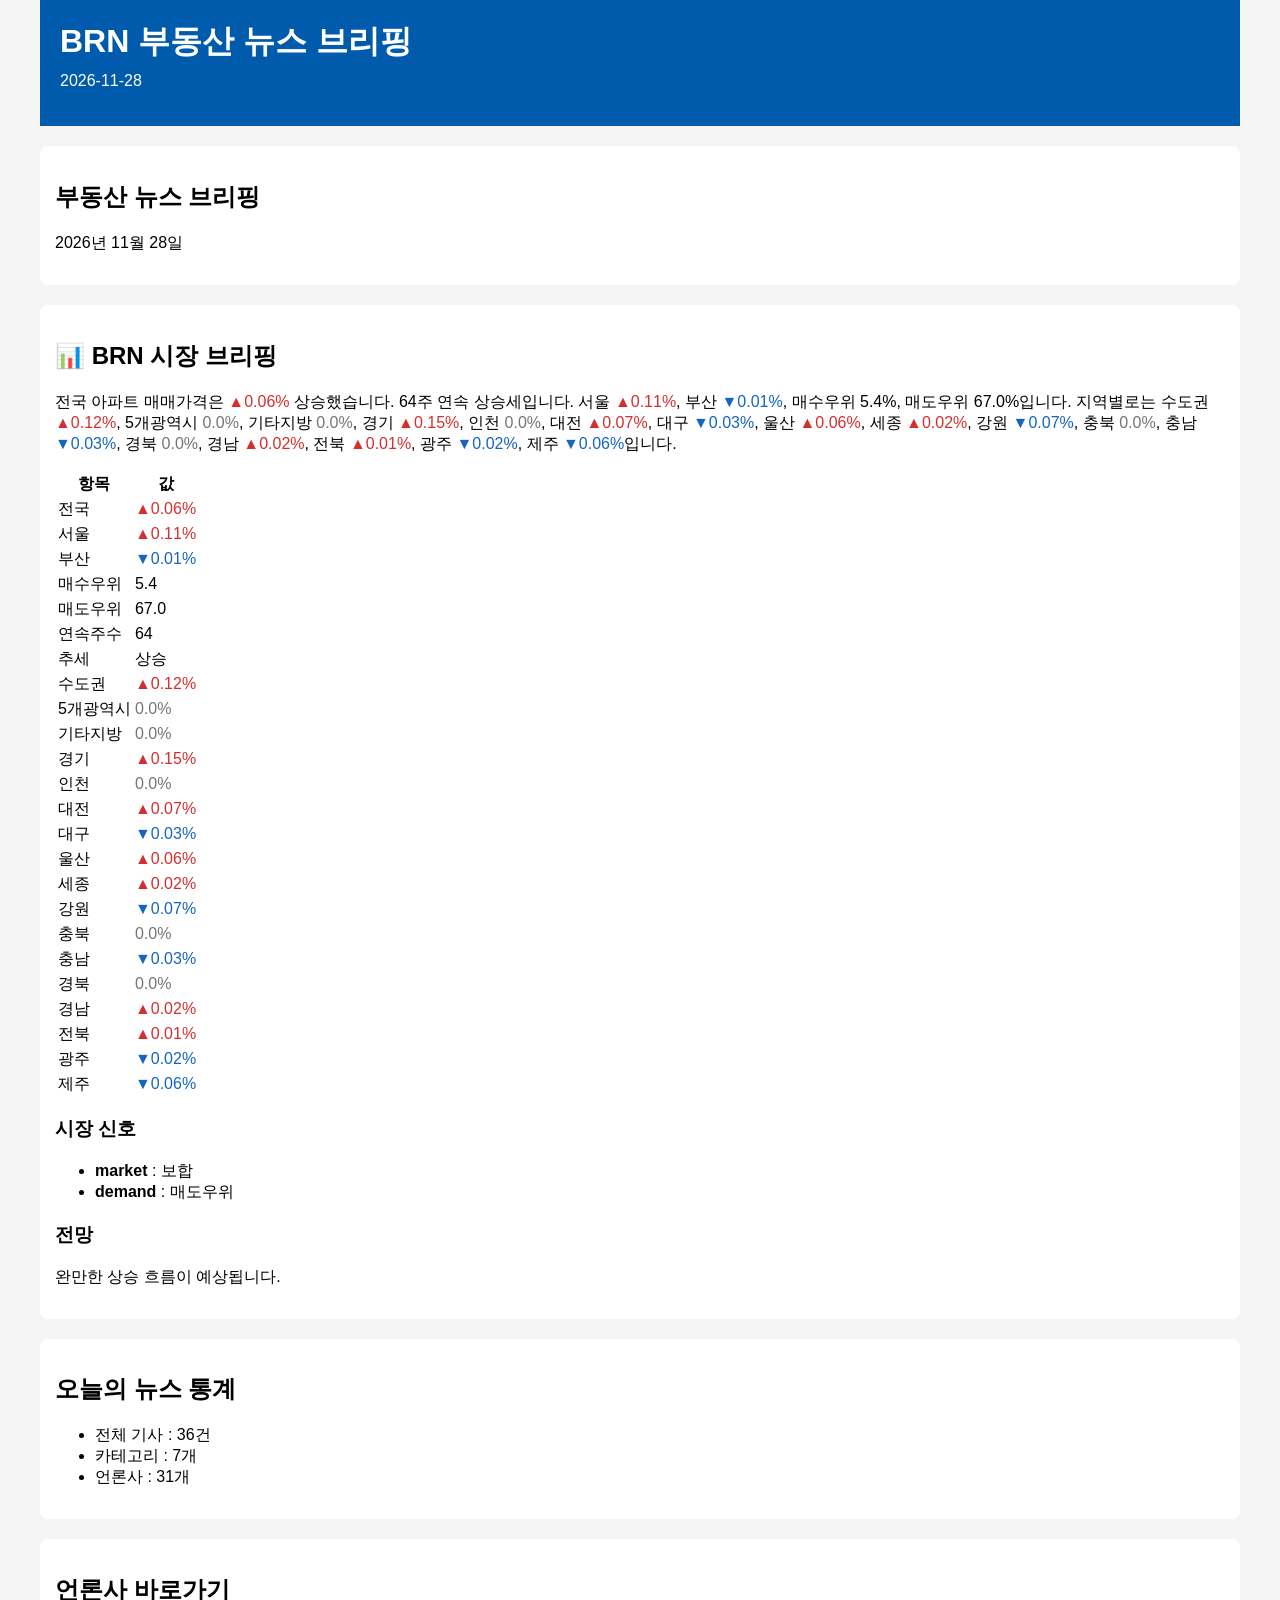
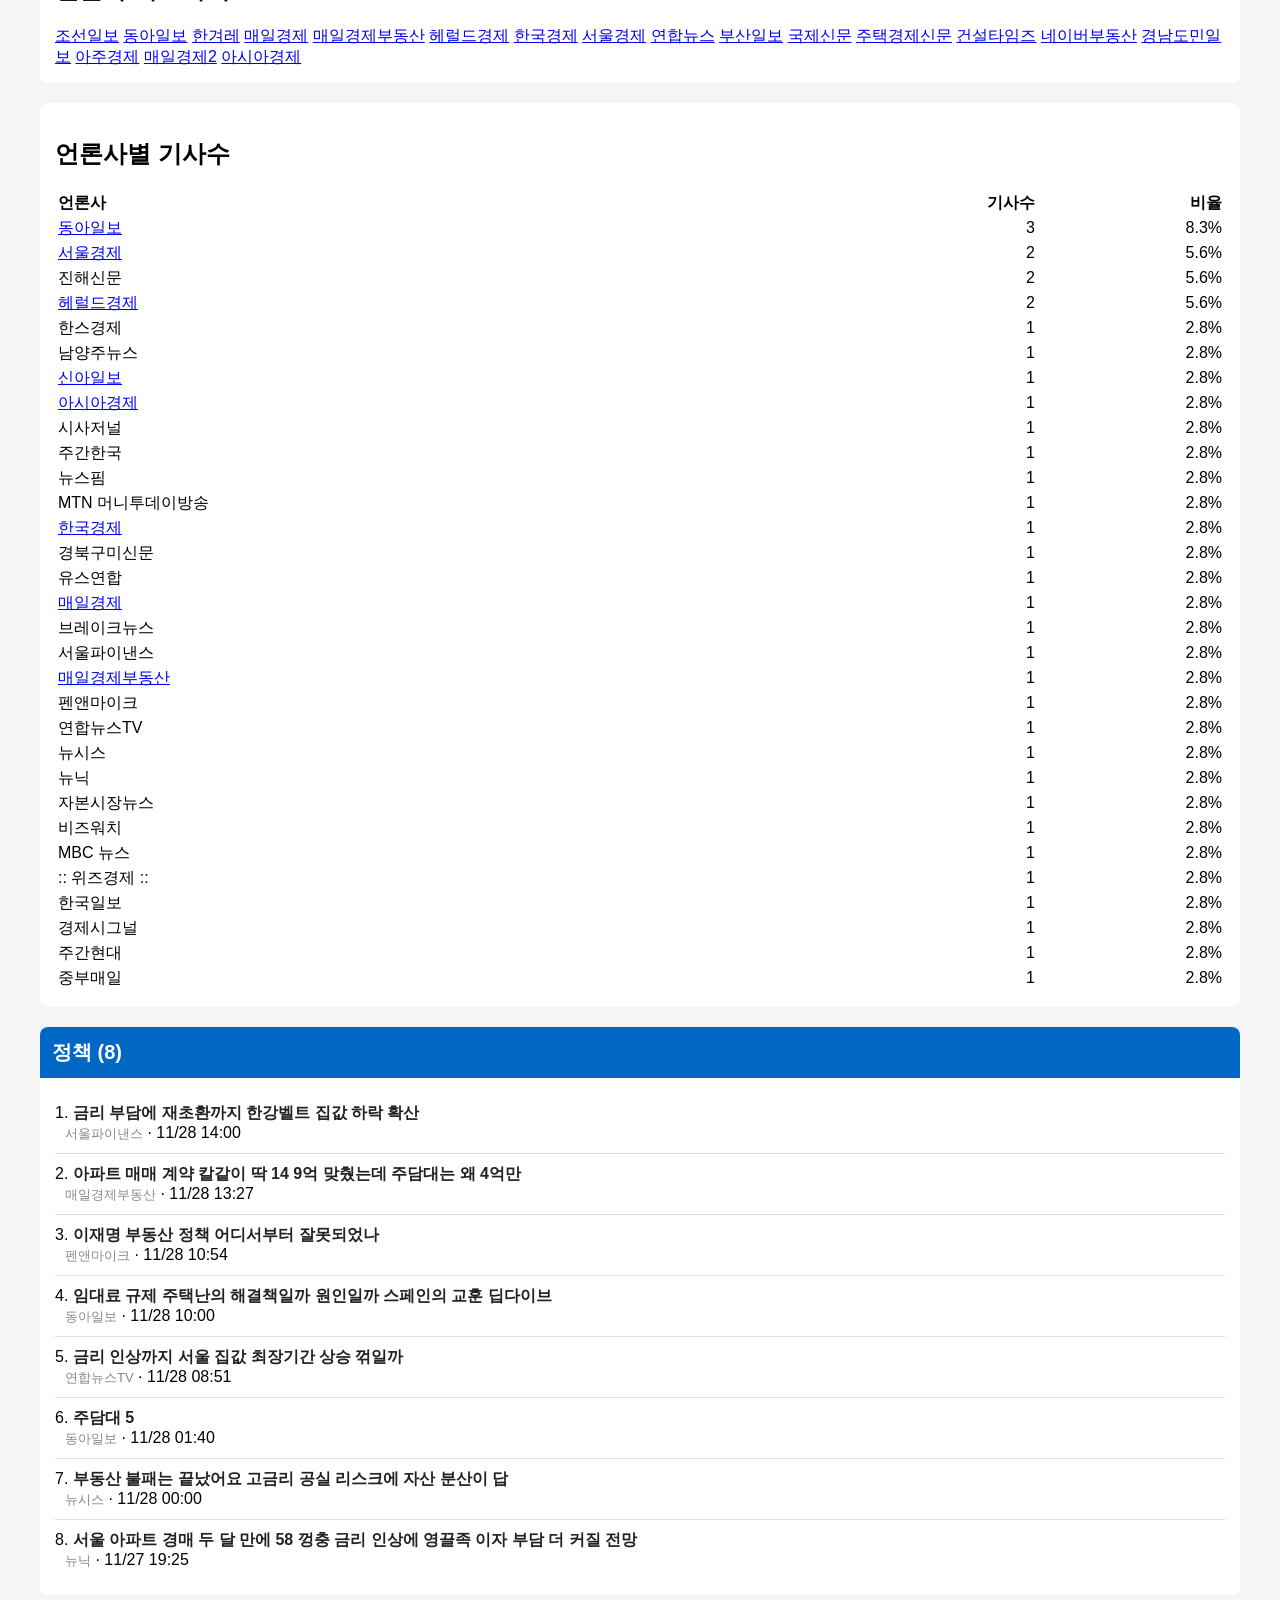
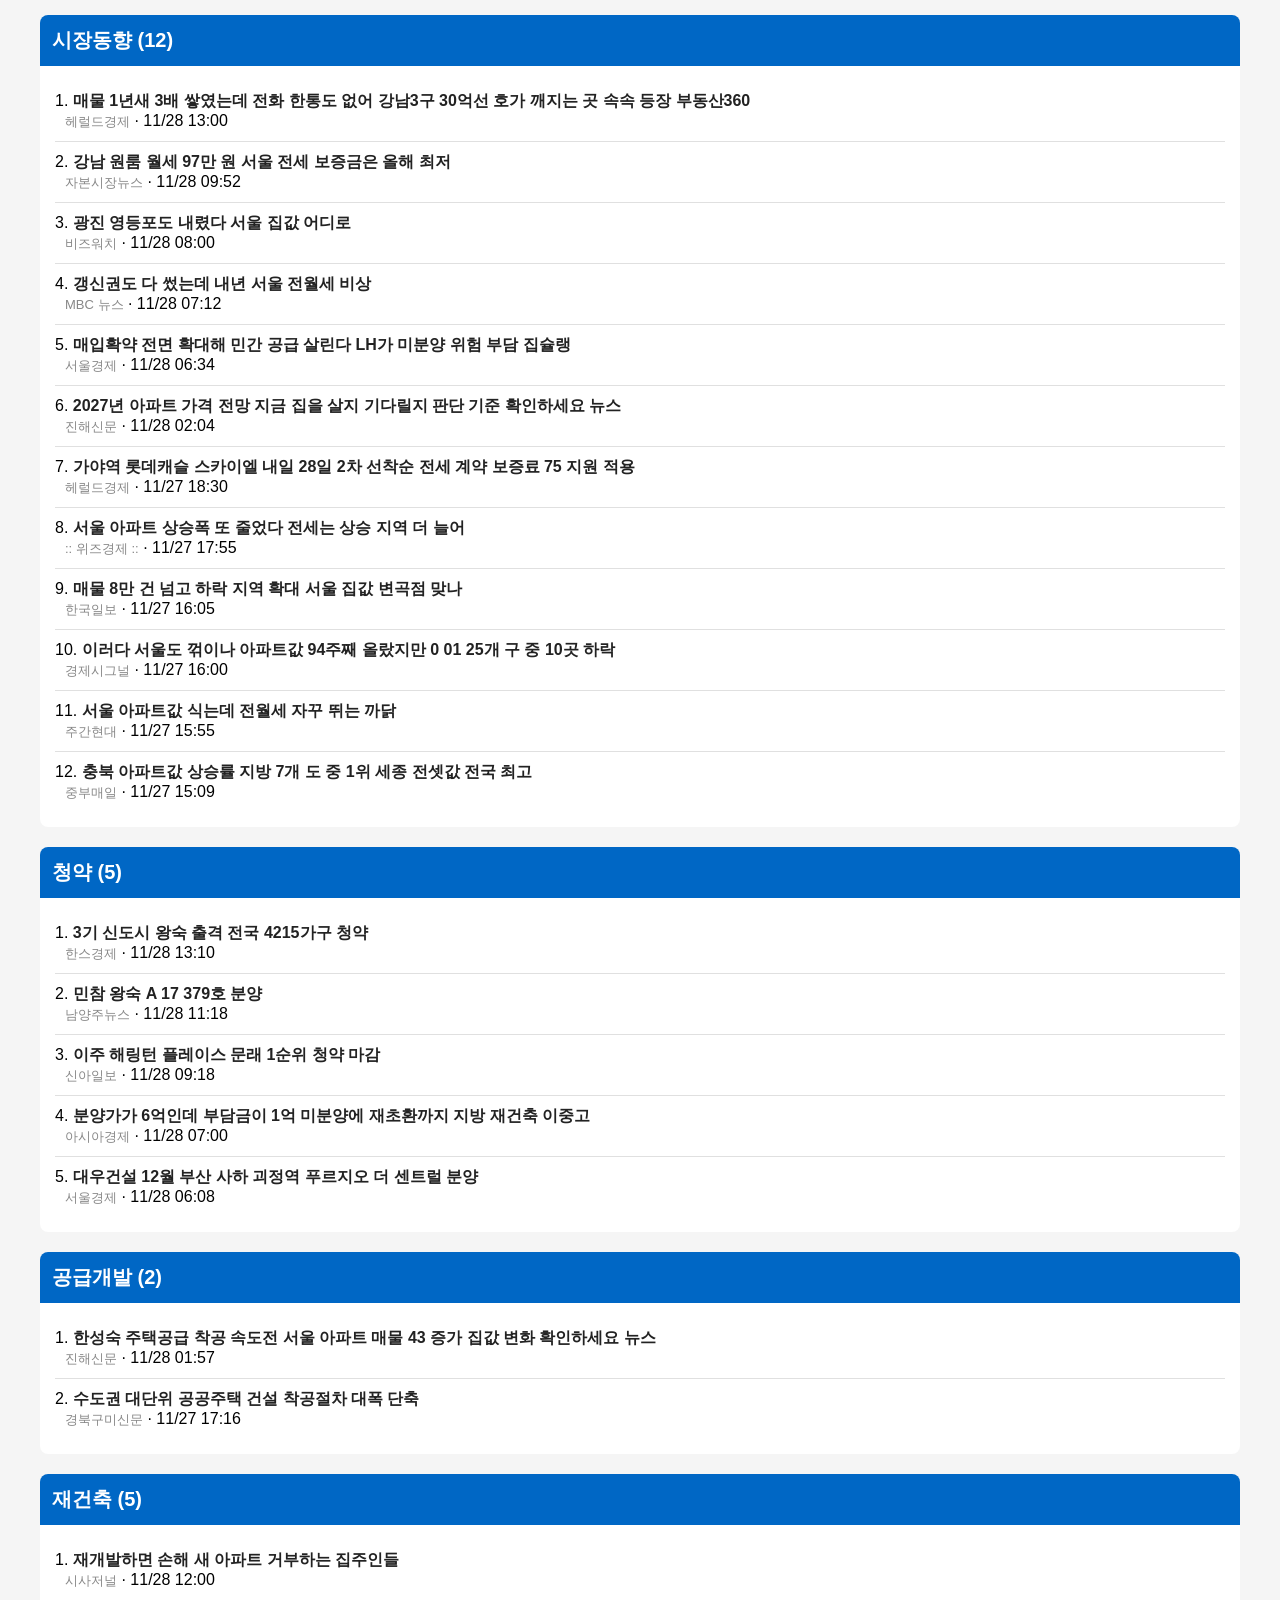
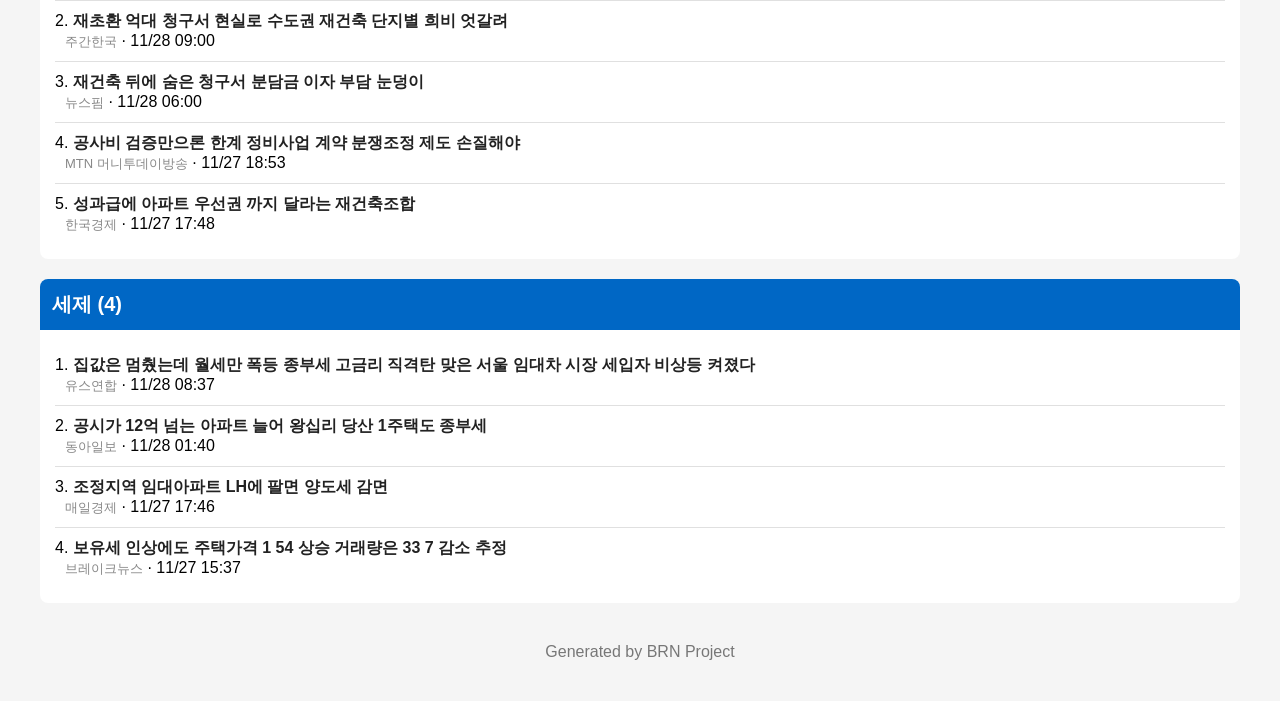
==== index.html @ 5d6024d4 "🤖 자동 업데이트: 2026-11-28 15:08 KST" ====
﻿<!DOCTYPE html>
<html lang="ko">
<head>
<meta charset="utf-8">
<meta name="viewport" content="width=device-width, initial-scale=1.0">
<title>BRN 부동산 뉴스 브리핑</title>

<style>

body {
    margin:0;
    padding:0;
    background:#f5f5f5;
    font-family:Arial, Helvetica, sans-serif;
}

.container {
    width:95%;
    max-width:1200px;
    margin:auto;
}

header {
    background:#005bac;
    color:white;
    padding:20px;
}

header h1 {
    margin:0;
}

header p {
    margin-top:8px;
}

.summary {
    background:white;
    padding:15px;
    margin:20px 0;
    border-radius:8px;
}

.category {
    background:white;
    margin:20px 0;
    border-radius:8px;
    overflow:hidden;
}

.category-title {
    background:#0067c5;
    color:white;
    padding:12px;
    font-size:20px;
    font-weight:bold;
}

.news-list {
    padding:15px;
}

.news-item {
    padding:10px 0;
    border-bottom:1px solid #e0e0e0;
}

.news-item:last-child {
    border-bottom:none;
}

.news-item a {
    color:#222;
    text-decoration:none;
    font-weight:bold;
}

.news-item a:hover {
    color:#0067c5;
}

.source {
    margin-left:10px;
    color:#888;
    font-size:13px;
}

footer {
    margin:40px 0;
    text-align:center;
    color:#777;
}

</style>

</head>

<body>

<div class="container">

<header>
<h1>BRN 부동산 뉴스 브리핑</h1>
<p>2026-11-28</p>
</header>

<div class='summary'>
<h2>부동산 뉴스 브리핑</h2>
<p>2026년 11월 28일</p>
</div>
<div class='summary'>
<h2>📊 BRN 시장 브리핑</h2>
<p>전국 아파트 매매가격은 <span style="color:#d32f2f;">▲0.06%</span> 상승했습니다. 64주 연속 상승세입니다. 서울 <span style="color:#d32f2f;">▲0.11%</span>, 부산 <span style="color:#1565c0;">▼0.01%</span>, 매수우위 5.4%, 매도우위 67.0%입니다. 지역별로는 수도권 <span style="color:#d32f2f;">▲0.12%</span>, 5개광역시 <span style="color:#757575;">0.0%</span>, 기타지방 <span style="color:#757575;">0.0%</span>, 경기 <span style="color:#d32f2f;">▲0.15%</span>, 인천 <span style="color:#757575;">0.0%</span>, 대전 <span style="color:#d32f2f;">▲0.07%</span>, 대구 <span style="color:#1565c0;">▼0.03%</span>, 울산 <span style="color:#d32f2f;">▲0.06%</span>, 세종 <span style="color:#d32f2f;">▲0.02%</span>, 강원 <span style="color:#1565c0;">▼0.07%</span>, 충북 <span style="color:#757575;">0.0%</span>, 충남 <span style="color:#1565c0;">▼0.03%</span>, 경북 <span style="color:#757575;">0.0%</span>, 경남 <span style="color:#d32f2f;">▲0.02%</span>, 전북 <span style="color:#d32f2f;">▲0.01%</span>, 광주 <span style="color:#1565c0;">▼0.02%</span>, 제주 <span style="color:#1565c0;">▼0.06%</span>입니다.</p>
<table>
<tr><th>항목</th><th>값</th></tr>
<tr><td>전국</td><td><span style="color:#d32f2f;">▲0.06%</span></td></tr>
<tr><td>서울</td><td><span style="color:#d32f2f;">▲0.11%</span></td></tr>
<tr><td>부산</td><td><span style="color:#1565c0;">▼0.01%</span></td></tr>
<tr><td>매수우위</td><td>5.4</td></tr>
<tr><td>매도우위</td><td>67.0</td></tr>
<tr><td>연속주수</td><td>64</td></tr>
<tr><td>추세</td><td>상승</td></tr>
<tr><td>수도권</td><td><span style="color:#d32f2f;">▲0.12%</span></td></tr>
<tr><td>5개광역시</td><td><span style="color:#757575;">0.0%</span></td></tr>
<tr><td>기타지방</td><td><span style="color:#757575;">0.0%</span></td></tr>
<tr><td>경기</td><td><span style="color:#d32f2f;">▲0.15%</span></td></tr>
<tr><td>인천</td><td><span style="color:#757575;">0.0%</span></td></tr>
<tr><td>대전</td><td><span style="color:#d32f2f;">▲0.07%</span></td></tr>
<tr><td>대구</td><td><span style="color:#1565c0;">▼0.03%</span></td></tr>
<tr><td>울산</td><td><span style="color:#d32f2f;">▲0.06%</span></td></tr>
<tr><td>세종</td><td><span style="color:#d32f2f;">▲0.02%</span></td></tr>
<tr><td>강원</td><td><span style="color:#1565c0;">▼0.07%</span></td></tr>
<tr><td>충북</td><td><span style="color:#757575;">0.0%</span></td></tr>
<tr><td>충남</td><td><span style="color:#1565c0;">▼0.03%</span></td></tr>
<tr><td>경북</td><td><span style="color:#757575;">0.0%</span></td></tr>
<tr><td>경남</td><td><span style="color:#d32f2f;">▲0.02%</span></td></tr>
<tr><td>전북</td><td><span style="color:#d32f2f;">▲0.01%</span></td></tr>
<tr><td>광주</td><td><span style="color:#1565c0;">▼0.02%</span></td></tr>
<tr><td>제주</td><td><span style="color:#1565c0;">▼0.06%</span></td></tr>
</table>
<h3>시장 신호</h3>
<ul>
<li><b>market</b> : 보합</li>
<li><b>demand</b> : 매도우위</li>
</ul>
<h3>전망</h3>
<p>완만한 상승 흐름이 예상됩니다.</p>
</div>
<div class='summary'>
<h2>오늘의 뉴스 통계</h2>
<ul>
<li>전체 기사 : 36건</li>
<li>카테고리 : 7개</li>
<li>언론사 : 31개</li>
</ul>
</div>
<div class='summary'>
<h2>언론사 바로가기</h2>
<div class='source-links'>
<a class='source-link' href='https://www.chosun.com/economy/real_estate/' target='_blank' rel='noopener noreferrer'>조선일보</a>
<a class='source-link' href='https://www.donga.com/news/Economy/Realestate' target='_blank' rel='noopener noreferrer'>동아일보</a>
<a class='source-link' href='https://www.hani.co.kr/arti/economy/property/' target='_blank' rel='noopener noreferrer'>한겨레</a>
<a class='source-link' href='https://www.mk.co.kr/news/realestate/' target='_blank' rel='noopener noreferrer'>매일경제</a>
<a class='source-link' href='https://www.mk.co.kr/news/realestate/' target='_blank' rel='noopener noreferrer'>매일경제부동산</a>
<a class='source-link' href='https://biz.heraldcorp.com/' target='_blank' rel='noopener noreferrer'>헤럴드경제</a>
<a class='source-link' href='https://www.hankyung.com/realestate' target='_blank' rel='noopener noreferrer'>한국경제</a>
<a class='source-link' href='https://www.sedaily.com/' target='_blank' rel='noopener noreferrer'>서울경제</a>
<a class='source-link' href='https://www.yna.co.kr/economy/real-estate/' target='_blank' rel='noopener noreferrer'>연합뉴스</a>
<a class='source-link' href='https://www.busan.com/economy/' target='_blank' rel='noopener noreferrer'>부산일보</a>
<a class='source-link' href='http://www.kookje.co.kr/news2011/asp/sub_main.htm?code=0220' target='_blank' rel='noopener noreferrer'>국제신문</a>
<a class='source-link' href='https://www.arunews.com/' target='_blank' rel='noopener noreferrer'>주택경제신문</a>
<a class='source-link' href='https://www.constimes.co.kr/' target='_blank' rel='noopener noreferrer'>건설타임즈</a>
<a class='source-link' href='https://land.naver.com/news/' target='_blank' rel='noopener noreferrer'>네이버부동산</a>
<a class='source-link' href='https://www.idomin.com/' target='_blank' rel='noopener noreferrer'>경남도민일보</a>
<a class='source-link' href='https://www.ajunews.com/investment/realestate' target='_blank' rel='noopener noreferrer'>아주경제</a>
<a class='source-link' href='https://www.mk.co.kr/' target='_blank' rel='noopener noreferrer'>매일경제2</a>
<a class='source-link' href='https://www.asiae.co.kr/' target='_blank' rel='noopener noreferrer'>아시아경제</a>
</div>
</div>
<div class='summary'>
<h2>언론사별 기사수</h2>
<table style='width:100%'>
<tr><th align='left'>언론사</th><th align='right'>기사수</th><th align='right'>비율</th></tr>
<tr><td><a href='https://www.donga.com/news/Economy/Realestate' target='_blank' rel='noopener noreferrer'>동아일보</a></td><td align='right'>3</td><td align='right'>8.3%</td></tr>
<tr><td><a href='https://www.sedaily.com/' target='_blank' rel='noopener noreferrer'>서울경제</a></td><td align='right'>2</td><td align='right'>5.6%</td></tr>
<tr><td>진해신문</td><td align='right'>2</td><td align='right'>5.6%</td></tr>
<tr><td><a href='https://biz.heraldcorp.com/' target='_blank' rel='noopener noreferrer'>헤럴드경제</a></td><td align='right'>2</td><td align='right'>5.6%</td></tr>
<tr><td>한스경제</td><td align='right'>1</td><td align='right'>2.8%</td></tr>
<tr><td>남양주뉴스</td><td align='right'>1</td><td align='right'>2.8%</td></tr>
<tr><td><a href='https://www.shinailbo.co.kr/' target='_blank' rel='noopener noreferrer'>신아일보</a></td><td align='right'>1</td><td align='right'>2.8%</td></tr>
<tr><td><a href='https://www.asiae.co.kr/' target='_blank' rel='noopener noreferrer'>아시아경제</a></td><td align='right'>1</td><td align='right'>2.8%</td></tr>
<tr><td>시사저널</td><td align='right'>1</td><td align='right'>2.8%</td></tr>
<tr><td>주간한국</td><td align='right'>1</td><td align='right'>2.8%</td></tr>
<tr><td>뉴스핌</td><td align='right'>1</td><td align='right'>2.8%</td></tr>
<tr><td>MTN 머니투데이방송</td><td align='right'>1</td><td align='right'>2.8%</td></tr>
<tr><td><a href='https://www.hankyung.com/realestate' target='_blank' rel='noopener noreferrer'>한국경제</a></td><td align='right'>1</td><td align='right'>2.8%</td></tr>
<tr><td>경북구미신문</td><td align='right'>1</td><td align='right'>2.8%</td></tr>
<tr><td>유스연합</td><td align='right'>1</td><td align='right'>2.8%</td></tr>
<tr><td><a href='https://www.mk.co.kr/news/realestate/' target='_blank' rel='noopener noreferrer'>매일경제</a></td><td align='right'>1</td><td align='right'>2.8%</td></tr>
<tr><td>브레이크뉴스</td><td align='right'>1</td><td align='right'>2.8%</td></tr>
<tr><td>서울파이낸스</td><td align='right'>1</td><td align='right'>2.8%</td></tr>
<tr><td><a href='https://www.mk.co.kr/news/realestate/' target='_blank' rel='noopener noreferrer'>매일경제부동산</a></td><td align='right'>1</td><td align='right'>2.8%</td></tr>
<tr><td>펜앤마이크</td><td align='right'>1</td><td align='right'>2.8%</td></tr>
<tr><td>연합뉴스TV</td><td align='right'>1</td><td align='right'>2.8%</td></tr>
<tr><td>뉴시스</td><td align='right'>1</td><td align='right'>2.8%</td></tr>
<tr><td>뉴닉</td><td align='right'>1</td><td align='right'>2.8%</td></tr>
<tr><td>자본시장뉴스</td><td align='right'>1</td><td align='right'>2.8%</td></tr>
<tr><td>비즈워치</td><td align='right'>1</td><td align='right'>2.8%</td></tr>
<tr><td>MBC 뉴스</td><td align='right'>1</td><td align='right'>2.8%</td></tr>
<tr><td>:: 위즈경제 ::</td><td align='right'>1</td><td align='right'>2.8%</td></tr>
<tr><td>한국일보</td><td align='right'>1</td><td align='right'>2.8%</td></tr>
<tr><td>경제시그널</td><td align='right'>1</td><td align='right'>2.8%</td></tr>
<tr><td>주간현대</td><td align='right'>1</td><td align='right'>2.8%</td></tr>
<tr><td>중부매일</td><td align='right'>1</td><td align='right'>2.8%</td></tr>
</table>
</div>

<section class="category">

<div class="category-title">
정책 (8)
</div>

<div class="news-list">

<div class='news-item'>
<div class='news-title'>
<span class='news-no'>1.</span> <a href='https://news.google.com/rss/articles/CBMiakFVX3lxTFBKY0Y1TkUxVi1IZ0ZlQUpOMWd5RzdqREN4QXk5VEtWdm0xQnRXQS05aHp5elpDbXc5NnE2bkduUV8wTFBjWWs4ajl5bXNiWHFXWTkxN2JLS3dwUnlNTkw5bkFpZ0w3dWFFR2c?oc=5' target='_blank' rel='noopener noreferrer'>금리 부담에 재초환까지 한강벨트 집값 하락 확산</a>
</div>
<div class='news-meta'><span class='source'>서울파이낸스</span> <span class='pub-time'>· 11/28 14:00</span></div>
</div>
<div class='news-item'>
<div class='news-title'>
<span class='news-no'>2.</span> <a href='https://www.mk.co.kr/news/realestate/12220683' target='_blank' rel='noopener noreferrer'>아파트 매매 계약 칼같이 딱 14 9억 맞췄는데 주담대는 왜 4억만</a>
</div>
<div class='news-meta'><span class='source'>매일경제부동산</span> <span class='pub-time'>· 11/28 13:27</span></div>
</div>
<div class='news-item'>
<div class='news-title'>
<span class='news-no'>3.</span> <a href='https://news.google.com/rss/articles/[base64]?oc=5' target='_blank' rel='noopener noreferrer'>이재명 부동산 정책 어디서부터 잘못되었나</a>
</div>
<div class='news-meta'><span class='source'>펜앤마이크</span> <span class='pub-time'>· 11/28 10:54</span></div>
</div>
<div class='news-item'>
<div class='news-title'>
<span class='news-no'>4.</span> <a href='https://www.donga.com/news/Economy/article/all/20261127/135103081/1' target='_blank' rel='noopener noreferrer'>임대료 규제 주택난의 해결책일까 원인일까 스페인의 교훈 딥다이브</a>
</div>
<div class='news-meta'><span class='source'>동아일보</span> <span class='pub-time'>· 11/28 10:00</span></div>
</div>
<div class='news-item'>
<div class='news-title'>
<span class='news-no'>5.</span> <a href='https://news.google.com/rss/articles/CBMiZ0FVX3lxTFBMWGRuQVdQU0J1Mjh2bG56bFV6NTVIWHlNN2tBVXgtRnZka0hsaWtja0V0TTZCLWxYaEVrVGcxWHdJSnk4NGFLTHRwbGdRZFlsNWJGb2VQa3lpSDdLSjhPVHM0VEZjWG8?oc=5' target='_blank' rel='noopener noreferrer'>금리 인상까지 서울 집값 최장기간 상승 꺾일까</a>
</div>
<div class='news-meta'><span class='source'>연합뉴스TV</span> <span class='pub-time'>· 11/28 08:51</span></div>
</div>
<div class='news-item'>
<div class='news-title'>
<span class='news-no'>6.</span> <a href='https://www.donga.com/news/Economy/article/all/20261127/135106378/2' target='_blank' rel='noopener noreferrer'>주담대 5</a>
</div>
<div class='news-meta'><span class='source'>동아일보</span> <span class='pub-time'>· 11/28 01:40</span></div>
</div>
<div class='news-item'>
<div class='news-title'>
<span class='news-no'>7.</span> <a href='https://news.google.com/rss/articles/[base64]?oc=5' target='_blank' rel='noopener noreferrer'>부동산 불패는 끝났어요 고금리 공실 리스크에 자산 분산이 답</a>
</div>
<div class='news-meta'><span class='source'>뉴시스</span> <span class='pub-time'>· 11/28 00:00</span></div>
</div>
<div class='news-item'>
<div class='news-title'>
<span class='news-no'>8.</span> <a href='https://news.google.com/rss/articles/CBMiU0FVX3lxTE1aNGlRcW93N2c5U3BOcER3UGFpcWE1bUVzSDRWZ19oRzlEdm96cTd3MzRCNGs1UkQxM0hmMFRQUnpTZThXMTJ4VV9HTloyN2s3WWpB?oc=5' target='_blank' rel='noopener noreferrer'>서울 아파트 경매 두 달 만에 58 껑충 금리 인상에 영끌족 이자 부담 더 커질 전망</a>
</div>
<div class='news-meta'><span class='source'>뉴닉</span> <span class='pub-time'>· 11/27 19:25</span></div>
</div>

</div>
</section>


<section class="category">

<div class="category-title">
시장동향 (12)
</div>

<div class="news-list">

<div class='news-item'>
<div class='news-title'>
<span class='news-no'>1.</span> <a href='https://biz.heraldcorp.com/article/10952101' target='_blank' rel='noopener noreferrer'>매물 1년새 3배 쌓였는데 전화 한통도 없어 강남3구 30억선 호가 깨지는 곳 속속 등장 부동산360</a>
</div>
<div class='news-meta'><span class='source'>헤럴드경제</span> <span class='pub-time'>· 11/28 13:00</span></div>
</div>
<div class='news-item'>
<div class='news-title'>
<span class='news-no'>2.</span> <a href='https://news.google.com/rss/articles/CBMiZ0FVX3lxTE5YTWtZX2sxRDFSWkRWcXV4TlU3dDcxUjNQdDBDUjE4RkVyMkxZRFBDTzVZa0RjVlcyX1VMeDVqem9ZZktiRDZpeWtrZzd6X2xFWmswNGxRd216UUEwMXRpV0FucG1jN3c?oc=5' target='_blank' rel='noopener noreferrer'>강남 원룸 월세 97만 원 서울 전세 보증금은 올해 최저</a>
</div>
<div class='news-meta'><span class='source'>자본시장뉴스</span> <span class='pub-time'>· 11/28 09:52</span></div>
</div>
<div class='news-item'>
<div class='news-title'>
<span class='news-no'>3.</span> <a href='https://news.google.com/rss/articles/CBMicEFVX3lxTE1MYTQtT2dfbE13M3B4VWUtcmxMTTJVdURmTkd6bEE2LWM5ZFhlRnJDRVVuNDAxbXFfT1RFdlJDUEkxZ2psM0VQc29tdlNuR3lqLWpyT2pDWDlaYmNwSUVGS2Rtb3Y4Q1VxVzVjMHJENXM?oc=5' target='_blank' rel='noopener noreferrer'>광진 영등포도 내렸다 서울 집값 어디로</a>
</div>
<div class='news-meta'><span class='source'>비즈워치</span> <span class='pub-time'>· 11/28 08:00</span></div>
</div>
<div class='news-item'>
<div class='news-title'>
<span class='news-no'>4.</span> <a href='https://news.google.com/rss/articles/[base64]?oc=5' target='_blank' rel='noopener noreferrer'>갱신권도 다 썼는데 내년 서울 전월세 비상</a>
</div>
<div class='news-meta'><span class='source'>MBC 뉴스</span> <span class='pub-time'>· 11/28 07:12</span></div>
</div>
<div class='news-item'>
<div class='news-title'>
<span class='news-no'>5.</span> <a href='https://www.sedaily.com/article/20120089' target='_blank' rel='noopener noreferrer'>매입확약 전면 확대해 민간 공급 살린다 LH가 미분양 위험 부담 집슐랭</a>
</div>
<div class='news-meta'><span class='source'>서울경제</span> <span class='pub-time'>· 11/28 06:34</span></div>
</div>
<div class='news-item'>
<div class='news-title'>
<span class='news-no'>6.</span> <a href='https://news.google.com/rss/articles/CBMifEFVX3lxTFBWZS1UN0xRLXVLNFNBRWZkYTdtc1FEMzVfaFk3RHZCWk14azFmYW5weVFPVEhoZ2NMLV9OZ2dWaVBxVEJ5T2JURmtFNjN0R0RRYUNQS0k2eDVBVjQ4bF8wcC1pRGxTZ281cWRFemh2NGFfV0VUVWd3dW5pNmc?oc=5' target='_blank' rel='noopener noreferrer'>2027년 아파트 가격 전망 지금 집을 살지 기다릴지 판단 기준 확인하세요 뉴스</a>
</div>
<div class='news-meta'><span class='source'>진해신문</span> <span class='pub-time'>· 11/28 02:04</span></div>
</div>
<div class='news-item'>
<div class='news-title'>
<span class='news-no'>7.</span> <a href='https://biz.heraldcorp.com/article/10952238' target='_blank' rel='noopener noreferrer'>가야역 롯데캐슬 스카이엘 내일 28일 2차 선착순 전세 계약 보증료 75 지원 적용</a>
</div>
<div class='news-meta'><span class='source'>헤럴드경제</span> <span class='pub-time'>· 11/27 18:30</span></div>
</div>
<div class='news-item'>
<div class='news-title'>
<span class='news-no'>8.</span> <a href='https://news.google.com/rss/articles/CBMiVEFVX3lxTE1sUHMtRDNoeDN4M0FEVXFTZGxBQ3dMdGxmaEdBb3FTZ1B5d0RldVpRb3lJRWpjb2lEanZIWlduU0ZTQldJR2o0dUFhUWllYndxYkQxaA?oc=5' target='_blank' rel='noopener noreferrer'>서울 아파트 상승폭 또 줄었다 전세는 상승 지역 더 늘어</a>
</div>
<div class='news-meta'><span class='source'>:: 위즈경제 ::</span> <span class='pub-time'>· 11/27 17:55</span></div>
</div>
<div class='news-item'>
<div class='news-title'>
<span class='news-no'>9.</span> <a href='https://news.google.com/rss/articles/[base64]?oc=5' target='_blank' rel='noopener noreferrer'>매물 8만 건 넘고 하락 지역 확대 서울 집값 변곡점 맞나</a>
</div>
<div class='news-meta'><span class='source'>한국일보</span> <span class='pub-time'>· 11/27 16:05</span></div>
</div>
<div class='news-item'>
<div class='news-title'>
<span class='news-no'>10.</span> <a href='https://news.google.com/rss/articles/CBMic0FVX3lxTE4tdlFpOE9XSmRlR1I1aVZrNi1IYzQ2VlFMTWhZMmZKcHJvNi0xOU01Q0dqc2xkRG1pUWJWSkVKc2lQSFMwbXpXZ0VXa2VvcU5YVzA5LUlldkJFclEtY0k4Z1hHanpvMlFEZ01iWjJyY1dnNzA?oc=5' target='_blank' rel='noopener noreferrer'>이러다 서울도 꺾이나 아파트값 94주째 올랐지만 0 01 25개 구 중 10곳 하락</a>
</div>
<div class='news-meta'><span class='source'>경제시그널</span> <span class='pub-time'>· 11/27 16:00</span></div>
</div>
<div class='news-item'>
<div class='news-title'>
<span class='news-no'>11.</span> <a href='https://news.google.com/rss/articles/CBMiQ0FVX3lxTE9VNG94dWFNTHZGTk5OUl9BbUxsM0loeXQtNkEwWWpwUG5BYWM1TWU4TGxiT0s3N3c1Q2ZNYXBmUTAzVEk?oc=5' target='_blank' rel='noopener noreferrer'>서울 아파트값 식는데 전월세 자꾸 뛰는 까닭</a>
</div>
<div class='news-meta'><span class='source'>주간현대</span> <span class='pub-time'>· 11/27 15:55</span></div>
</div>
<div class='news-item'>
<div class='news-title'>
<span class='news-no'>12.</span> <a href='https://news.google.com/rss/articles/[base64]?oc=5' target='_blank' rel='noopener noreferrer'>충북 아파트값 상승률 지방 7개 도 중 1위 세종 전셋값 전국 최고</a>
</div>
<div class='news-meta'><span class='source'>중부매일</span> <span class='pub-time'>· 11/27 15:09</span></div>
</div>

</div>
</section>


<section class="category">

<div class="category-title">
청약 (5)
</div>

<div class="news-list">

<div class='news-item'>
<div class='news-title'>
<span class='news-no'>1.</span> <a href='https://news.google.com/rss/articles/[base64]?oc=5' target='_blank' rel='noopener noreferrer'>3기 신도시 왕숙 출격 전국 4215가구 청약</a>
</div>
<div class='news-meta'><span class='source'>한스경제</span> <span class='pub-time'>· 11/28 13:10</span></div>
</div>
<div class='news-item'>
<div class='news-title'>
<span class='news-no'>2.</span> <a href='https://news.google.com/rss/articles/CBMiPEFVX3lxTE9hd3Y3Y0V5cF9OYm9XSWpJRVJCS1N2UlNJMHpfX0QwQXVndHBFMDl4VGtNSDFsVHNxQ0JJcQ?oc=5' target='_blank' rel='noopener noreferrer'>민참 왕숙 A 17 379호 분양</a>
</div>
<div class='news-meta'><span class='source'>남양주뉴스</span> <span class='pub-time'>· 11/28 11:18</span></div>
</div>
<div class='news-item'>
<div class='news-title'>
<span class='news-no'>3.</span> <a href='https://news.google.com/rss/articles/CBMicEFVX3lxTE4xNjJEOG5iSGxTa2sycFpreVdaRElrZGVTZHhwR0h2TU9UN3RGR0VHUzl6a3NKQ2dJU1BVVU5ZTzRCV3RXb29mX3lkbGF0YVRmQWVCc2h5cVhLRlFYOEZkNVA0dlZUWFdmUmo1V29HZHA?oc=5' target='_blank' rel='noopener noreferrer'>이주 해링턴 플레이스 문래 1순위 청약 마감</a>
</div>
<div class='news-meta'><span class='source'>신아일보</span> <span class='pub-time'>· 11/28 09:18</span></div>
</div>
<div class='news-item'>
<div class='news-title'>
<span class='news-no'>4.</span> <a href='https://view.asiae.co.kr/article/2026112619072264450' target='_blank' rel='noopener noreferrer'>분양가가 6억인데 부담금이 1억 미분양에 재초환까지 지방 재건축 이중고</a>
</div>
<div class='news-meta'><span class='source'>아시아경제</span> <span class='pub-time'>· 11/28 07:00</span></div>
</div>
<div class='news-item'>
<div class='news-title'>
<span class='news-no'>5.</span> <a href='https://www.sedaily.com/article/20120090' target='_blank' rel='noopener noreferrer'>대우건설 12월 부산 사하 괴정역 푸르지오 더 센트럴 분양</a>
</div>
<div class='news-meta'><span class='source'>서울경제</span> <span class='pub-time'>· 11/28 06:08</span></div>
</div>

</div>
</section>


<section class="category">

<div class="category-title">
공급개발 (2)
</div>

<div class="news-list">

<div class='news-item'>
<div class='news-title'>
<span class='news-no'>1.</span> <a href='https://news.google.com/rss/articles/CBMifEFVX3lxTE1jNzZ4ZUZZQUwtVVN6M1ctZ3FsdThqX3ZCbmdaeURDSHNQMGF4b0NoZnhQYTVBSk5RdFBrQXBrbi1TYjFoNzBxeUlFdVQtYnktdGFnQjN0MkJYWlBYYXVKR0ROVHFUYjY2Ulc0NjJYSWszLUhMSE1OR2c0b04?oc=5' target='_blank' rel='noopener noreferrer'>한성숙 주택공급 착공 속도전 서울 아파트 매물 43 증가 집값 변화 확인하세요 뉴스</a>
</div>
<div class='news-meta'><span class='source'>진해신문</span> <span class='pub-time'>· 11/28 01:57</span></div>
</div>
<div class='news-item'>
<div class='news-title'>
<span class='news-no'>2.</span> <a href='https://news.google.com/rss/articles/CBMiakFVX3lxTE5xaVVhZUJDb0EtMkdjRU14UF9HLWFvSnNHS2dObzFOYlM2dmZncmttUzFwVzFzN2N3RUdpMjNPam11ZnREVGljdUxjdWluUmlhUmhtRURXTk55TXlUSDB4LTI1aUIwZGxVZ1E?oc=5' target='_blank' rel='noopener noreferrer'>수도권 대단위 공공주택 건설 착공절차 대폭 단축</a>
</div>
<div class='news-meta'><span class='source'>경북구미신문</span> <span class='pub-time'>· 11/27 17:16</span></div>
</div>

</div>
</section>


<section class="category">

<div class="category-title">
재건축 (5)
</div>

<div class="news-list">

<div class='news-item'>
<div class='news-title'>
<span class='news-no'>1.</span> <a href='https://news.google.com/rss/articles/[base64]?oc=5' target='_blank' rel='noopener noreferrer'>재개발하면 손해 새 아파트 거부하는 집주인들</a>
</div>
<div class='news-meta'><span class='source'>시사저널</span> <span class='pub-time'>· 11/28 12:00</span></div>
</div>
<div class='news-item'>
<div class='news-title'>
<span class='news-no'>2.</span> <a href='https://news.google.com/rss/articles/[base64]?oc=5' target='_blank' rel='noopener noreferrer'>재초환 억대 청구서 현실로 수도권 재건축 단지별 희비 엇갈려</a>
</div>
<div class='news-meta'><span class='source'>주간한국</span> <span class='pub-time'>· 11/28 09:00</span></div>
</div>
<div class='news-item'>
<div class='news-title'>
<span class='news-no'>3.</span> <a href='https://news.google.com/rss/articles/CBMiXEFVX3lxTE1WNG03a291dWNVeE84NS1Kb3Z6Wkw2Mm9PQldrQTRjN2o0NzJHMVU2eHNDdUI4OEs1NFd4RVdYNVNmXzdYaG9wYnUzT1pXTU9weW8xaUF3Nm0zTTIw?oc=5' target='_blank' rel='noopener noreferrer'>재건축 뒤에 숨은 청구서 분담금 이자 부담 눈덩이</a>
</div>
<div class='news-meta'><span class='source'>뉴스핌</span> <span class='pub-time'>· 11/28 06:00</span></div>
</div>
<div class='news-item'>
<div class='news-title'>
<span class='news-no'>4.</span> <a href='https://news.google.com/rss/articles/CBMiX0FVX3lxTE1ZU1VZaDJlOU9iR1Exa2M3MC12MkVqZXZFWW5XY183cjNoekFFdTFub2E5UmZrZnV1M0ZtOHJDc3U2MEVUOFRaVVFUOU1UUWtpS3dNNjMtekxoZEVFT1lN?oc=5' target='_blank' rel='noopener noreferrer'>공사비 검증만으론 한계 정비사업 계약 분쟁조정 제도 손질해야</a>
</div>
<div class='news-meta'><span class='source'>MTN 머니투데이방송</span> <span class='pub-time'>· 11/27 18:53</span></div>
</div>
<div class='news-item'>
<div class='news-title'>
<span class='news-no'>5.</span> <a href='https://news.google.com/rss/articles/CBMiWkFVX3lxTE1xLXVMQ3pHTnRDTE02TVRvdGMwRlBGdmJPaGdwTUtaazBjV2t6a3A1QTFYT0tOMVNZNkhFc1JPcy04Mml4RHNQMHdsRFpaTGo2Sm9wd2NCT0MyZw?oc=5' target='_blank' rel='noopener noreferrer'>성과급에 아파트 우선권 까지 달라는 재건축조합</a>
</div>
<div class='news-meta'><span class='source'>한국경제</span> <span class='pub-time'>· 11/27 17:48</span></div>
</div>

</div>
</section>


<section class="category">

<div class="category-title">
세제 (4)
</div>

<div class="news-list">

<div class='news-item'>
<div class='news-title'>
<span class='news-no'>1.</span> <a href='https://news.google.com/rss/articles/CBMiU0FVX3lxTFBjTEI1NEtlZkk3TllBTXlJRWlFb2o5T0VESXBVWS1kelNtUDdvMEFsOVBEMEpZaEFMZVdvd3c1YU1aYXJkVWs2MXU5X2lJcjZrb2ZF?oc=5' target='_blank' rel='noopener noreferrer'>집값은 멈췄는데 월세만 폭등 종부세 고금리 직격탄 맞은 서울 임대차 시장 세입자 비상등 켜졌다</a>
</div>
<div class='news-meta'><span class='source'>유스연합</span> <span class='pub-time'>· 11/28 08:37</span></div>
</div>
<div class='news-item'>
<div class='news-title'>
<span class='news-no'>2.</span> <a href='https://www.donga.com/news/Economy/article/all/20261127/135106266/2' target='_blank' rel='noopener noreferrer'>공시가 12억 넘는 아파트 늘어 왕십리 당산 1주택도 종부세</a>
</div>
<div class='news-meta'><span class='source'>동아일보</span> <span class='pub-time'>· 11/28 01:40</span></div>
</div>
<div class='news-item'>
<div class='news-title'>
<span class='news-no'>3.</span> <a href='https://www.mk.co.kr/news/economy/12220434' target='_blank' rel='noopener noreferrer'>조정지역 임대아파트 LH에 팔면 양도세 감면</a>
</div>
<div class='news-meta'><span class='source'>매일경제</span> <span class='pub-time'>· 11/27 17:46</span></div>
</div>
<div class='news-item'>
<div class='news-title'>
<span class='news-no'>4.</span> <a href='https://news.google.com/rss/articles/CBMiSEFVX3lxTFBrRjlXR1BKMzBmZkxyem15LVp2YXJrUU1nRWRZSHY2Q3hBMmJKWV9aTlJQZm9nX1RMUm5LQU93WW1XNXVqME9wNw?oc=5' target='_blank' rel='noopener noreferrer'>보유세 인상에도 주택가격 1 54 상승 거래량은 33 7 감소 추정</a>
</div>
<div class='news-meta'><span class='source'>브레이크뉴스</span> <span class='pub-time'>· 11/27 15:37</span></div>
</div>

</div>
</section>



<footer>
<p>Generated by BRN Project</p>
</footer>

</div>

</body>
</html>
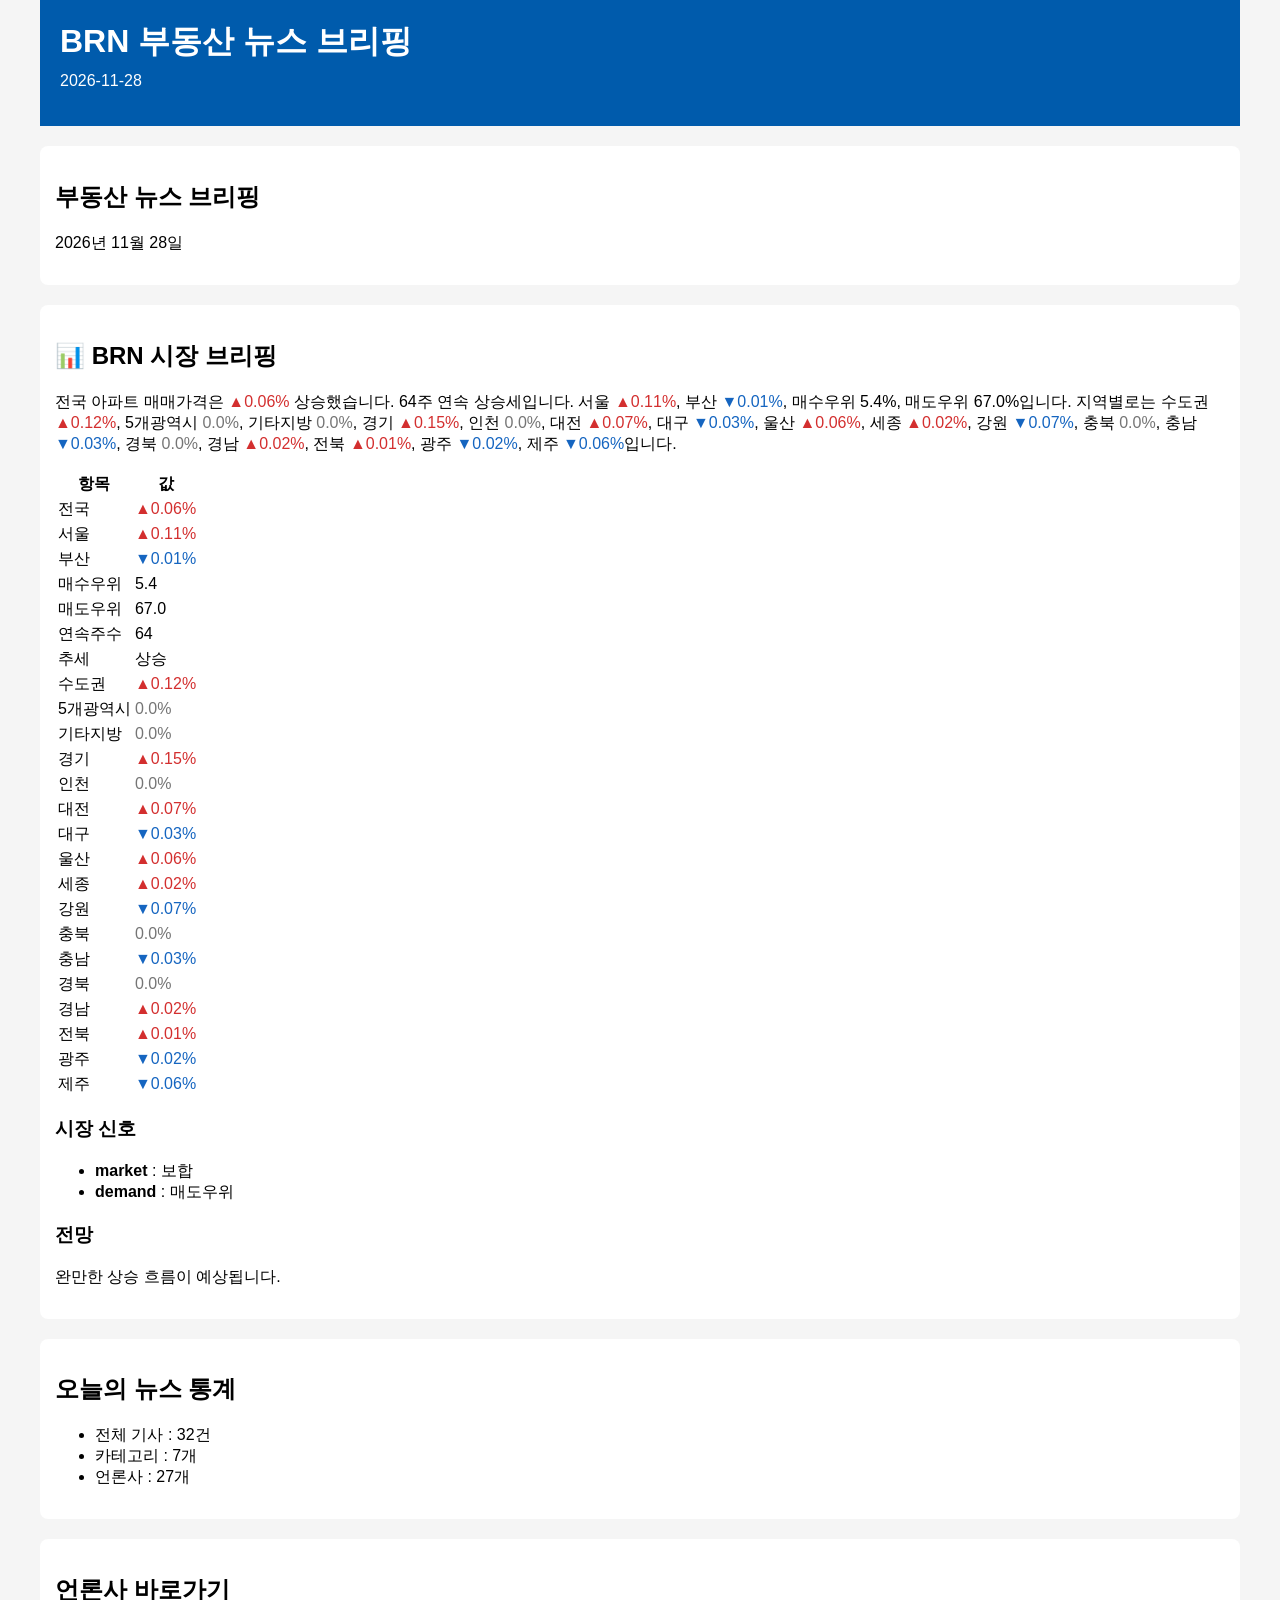
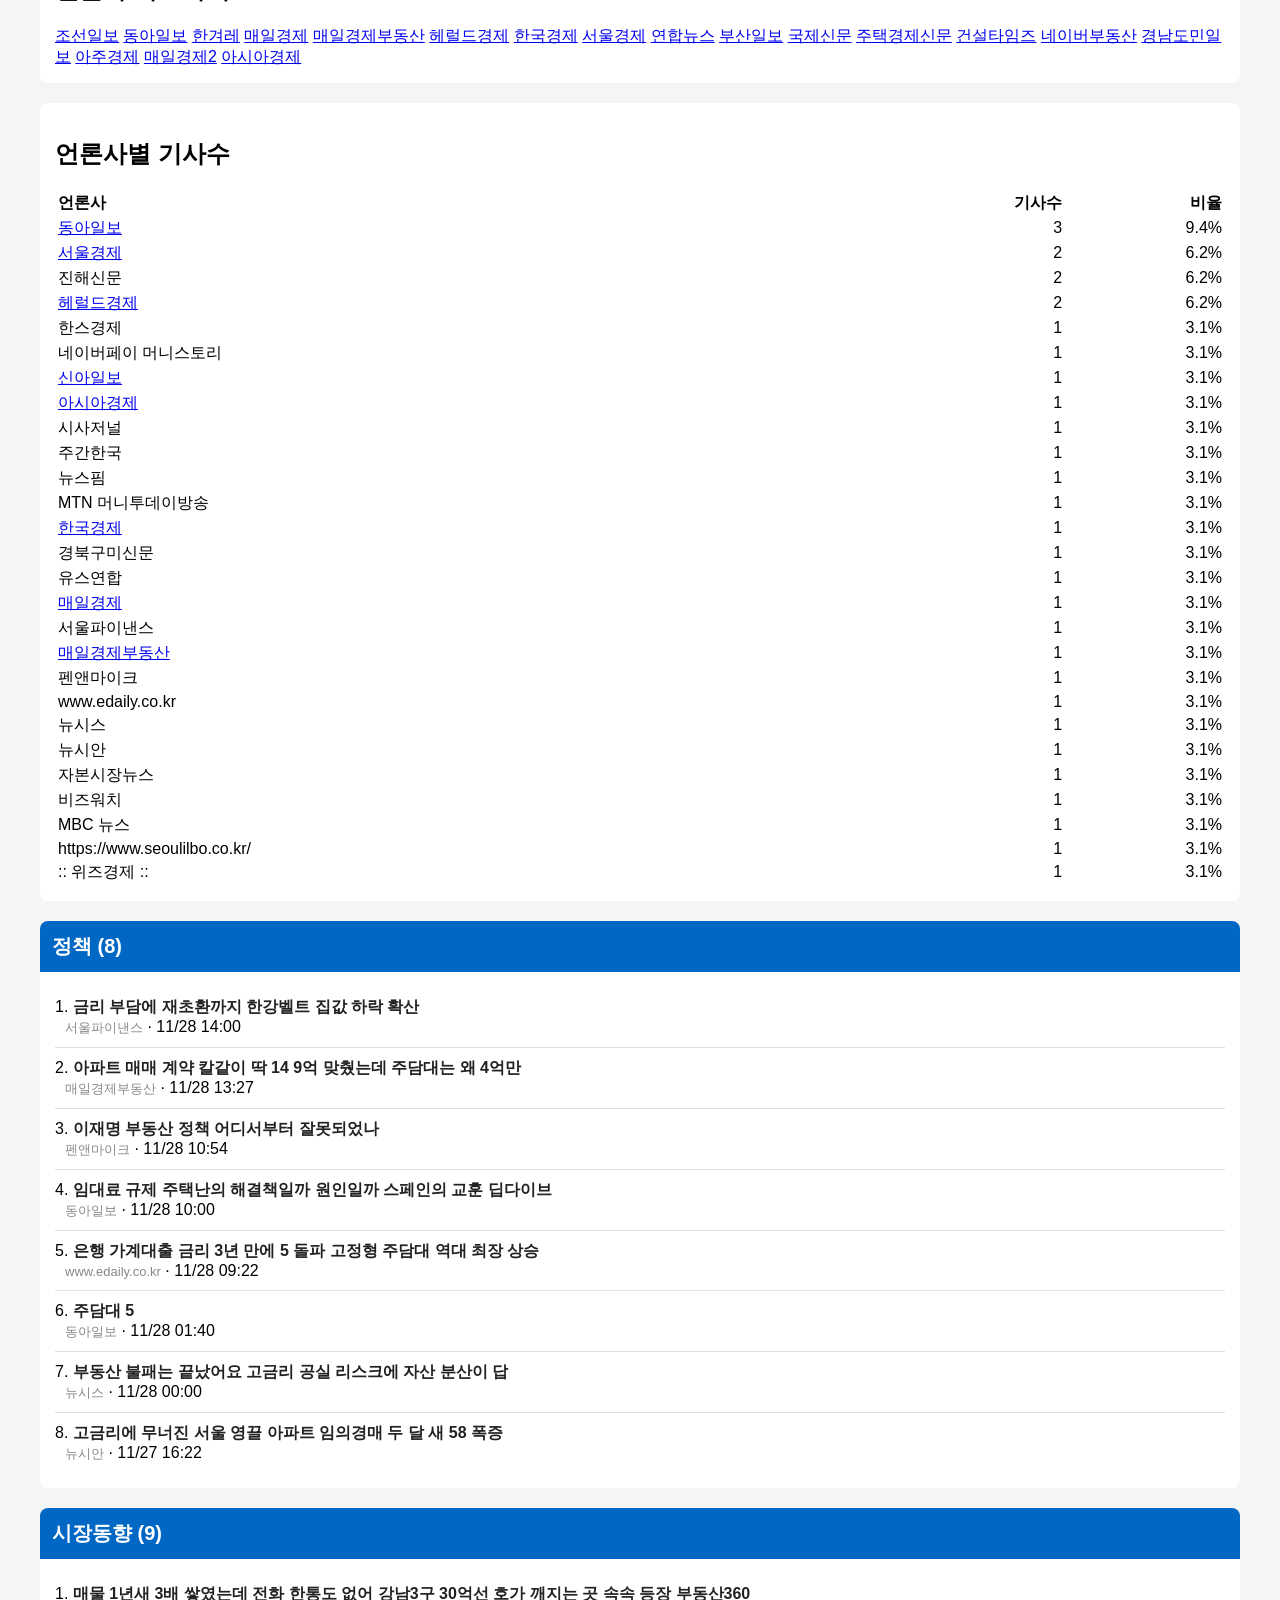
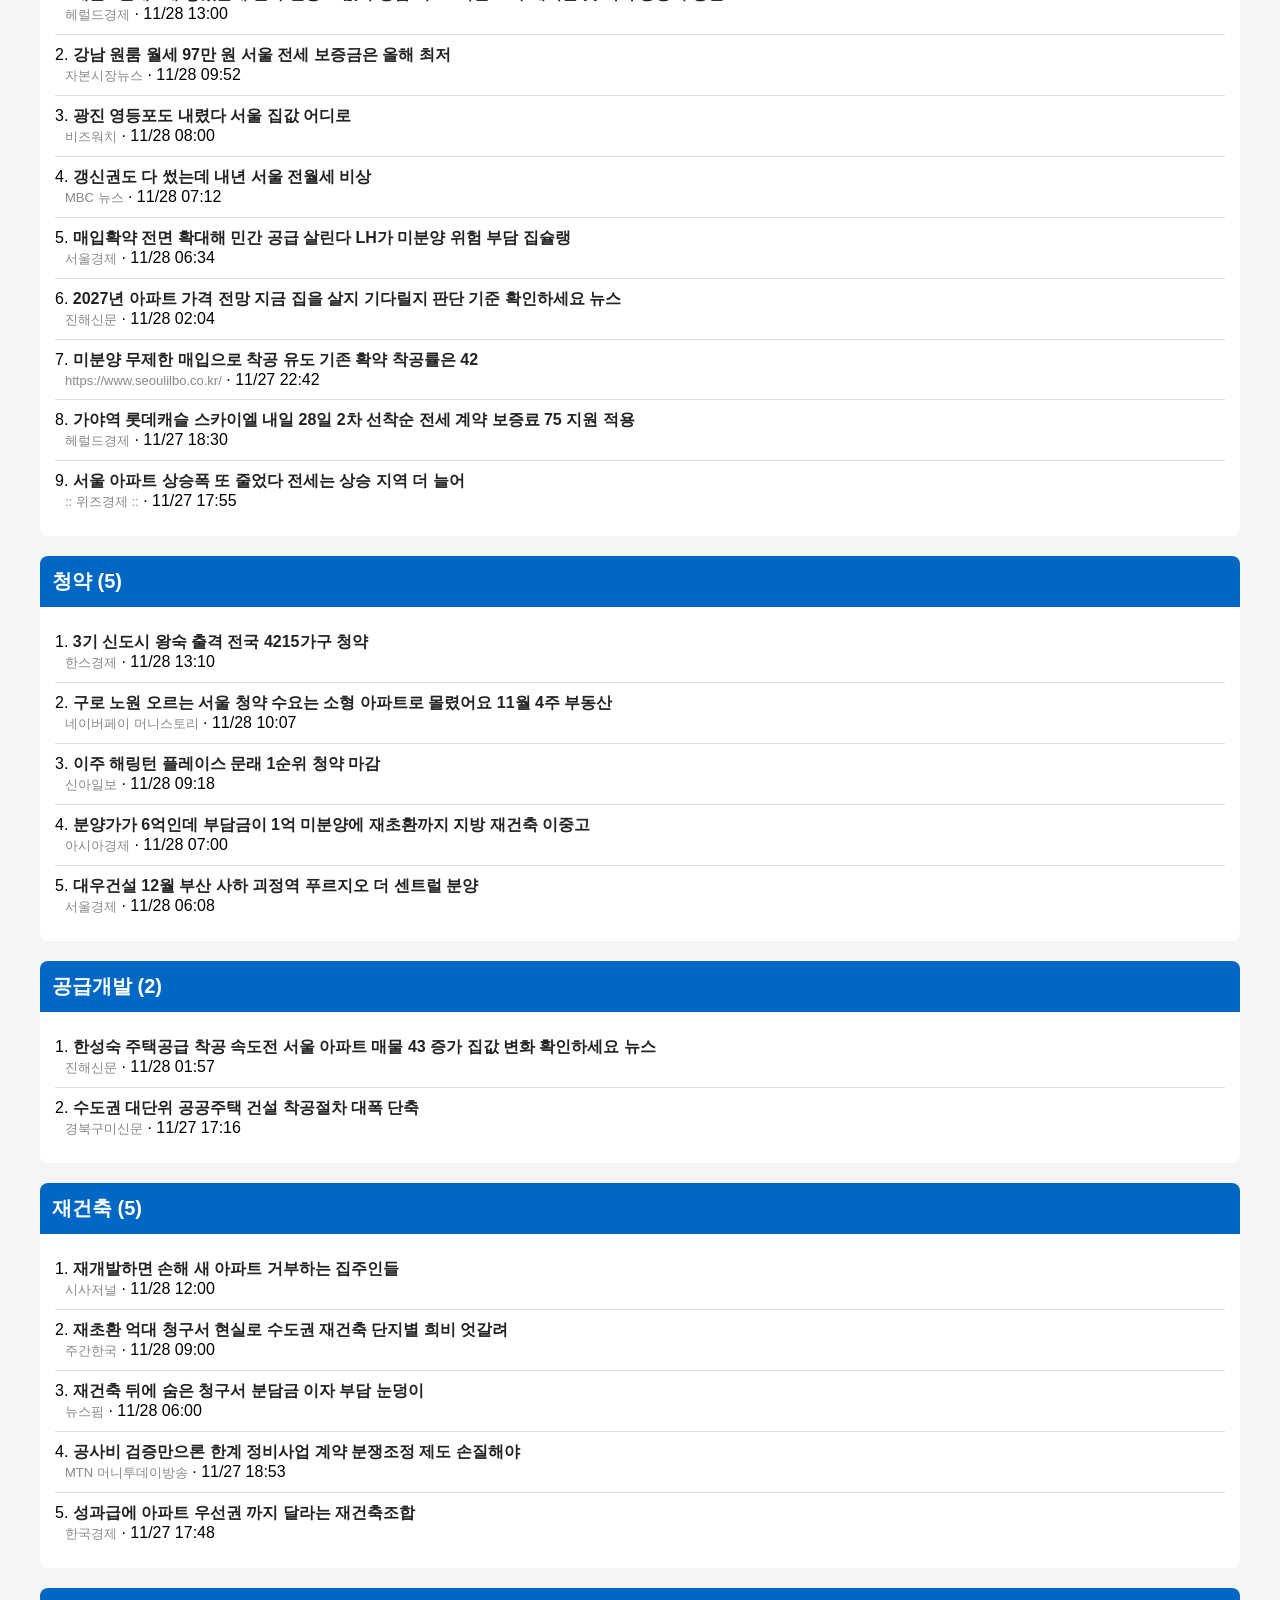
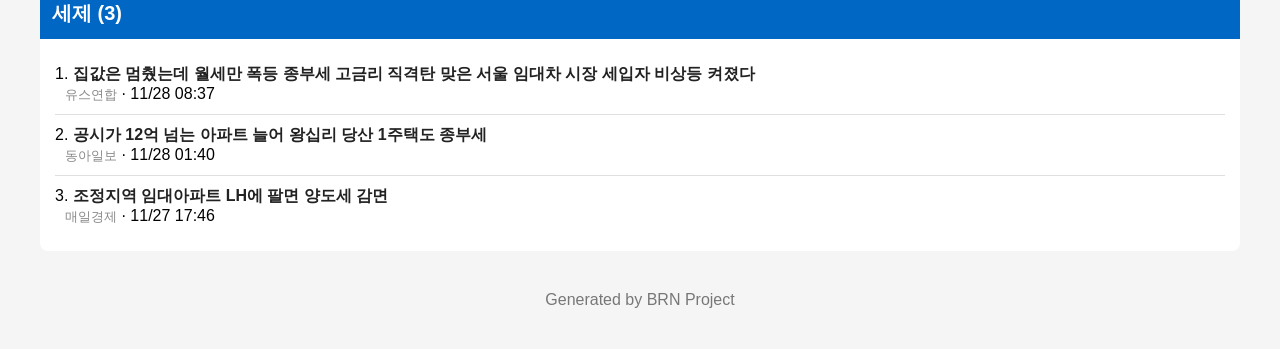
==== commit 994183e5: "🤖 자동 업데이트: 2026-11-28 16:09 KST" ====
--- a/index.html
+++ b/index.html
@@ -149,9 +149,9 @@
 <div class='summary'>
 <h2>오늘의 뉴스 통계</h2>
 <ul>
-<li>전체 기사 : 36건</li>
+<li>전체 기사 : 32건</li>
 <li>카테고리 : 7개</li>
-<li>언론사 : 31개</li>
+<li>언론사 : 27개</li>
 </ul>
 </div>
 <div class='summary'>
@@ -181,37 +181,33 @@
 <h2>언론사별 기사수</h2>
 <table style='width:100%'>
 <tr><th align='left'>언론사</th><th align='right'>기사수</th><th align='right'>비율</th></tr>
-<tr><td><a href='https://www.donga.com/news/Economy/Realestate' target='_blank' rel='noopener noreferrer'>동아일보</a></td><td align='right'>3</td><td align='right'>8.3%</td></tr>
-<tr><td><a href='https://www.sedaily.com/' target='_blank' rel='noopener noreferrer'>서울경제</a></td><td align='right'>2</td><td align='right'>5.6%</td></tr>
-<tr><td>진해신문</td><td align='right'>2</td><td align='right'>5.6%</td></tr>
-<tr><td><a href='https://biz.heraldcorp.com/' target='_blank' rel='noopener noreferrer'>헤럴드경제</a></td><td align='right'>2</td><td align='right'>5.6%</td></tr>
-<tr><td>한스경제</td><td align='right'>1</td><td align='right'>2.8%</td></tr>
-<tr><td>남양주뉴스</td><td align='right'>1</td><td align='right'>2.8%</td></tr>
-<tr><td><a href='https://www.shinailbo.co.kr/' target='_blank' rel='noopener noreferrer'>신아일보</a></td><td align='right'>1</td><td align='right'>2.8%</td></tr>
-<tr><td><a href='https://www.asiae.co.kr/' target='_blank' rel='noopener noreferrer'>아시아경제</a></td><td align='right'>1</td><td align='right'>2.8%</td></tr>
-<tr><td>시사저널</td><td align='right'>1</td><td align='right'>2.8%</td></tr>
-<tr><td>주간한국</td><td align='right'>1</td><td align='right'>2.8%</td></tr>
-<tr><td>뉴스핌</td><td align='right'>1</td><td align='right'>2.8%</td></tr>
-<tr><td>MTN 머니투데이방송</td><td align='right'>1</td><td align='right'>2.8%</td></tr>
-<tr><td><a href='https://www.hankyung.com/realestate' target='_blank' rel='noopener noreferrer'>한국경제</a></td><td align='right'>1</td><td align='right'>2.8%</td></tr>
-<tr><td>경북구미신문</td><td align='right'>1</td><td align='right'>2.8%</td></tr>
-<tr><td>유스연합</td><td align='right'>1</td><td align='right'>2.8%</td></tr>
-<tr><td><a href='https://www.mk.co.kr/news/realestate/' target='_blank' rel='noopener noreferrer'>매일경제</a></td><td align='right'>1</td><td align='right'>2.8%</td></tr>
-<tr><td>브레이크뉴스</td><td align='right'>1</td><td align='right'>2.8%</td></tr>
-<tr><td>서울파이낸스</td><td align='right'>1</td><td align='right'>2.8%</td></tr>
-<tr><td><a href='https://www.mk.co.kr/news/realestate/' target='_blank' rel='noopener noreferrer'>매일경제부동산</a></td><td align='right'>1</td><td align='right'>2.8%</td></tr>
-<tr><td>펜앤마이크</td><td align='right'>1</td><td align='right'>2.8%</td></tr>
-<tr><td>연합뉴스TV</td><td align='right'>1</td><td align='right'>2.8%</td></tr>
-<tr><td>뉴시스</td><td align='right'>1</td><td align='right'>2.8%</td></tr>
-<tr><td>뉴닉</td><td align='right'>1</td><td align='right'>2.8%</td></tr>
-<tr><td>자본시장뉴스</td><td align='right'>1</td><td align='right'>2.8%</td></tr>
-<tr><td>비즈워치</td><td align='right'>1</td><td align='right'>2.8%</td></tr>
-<tr><td>MBC 뉴스</td><td align='right'>1</td><td align='right'>2.8%</td></tr>
-<tr><td>:: 위즈경제 ::</td><td align='right'>1</td><td align='right'>2.8%</td></tr>
-<tr><td>한국일보</td><td align='right'>1</td><td align='right'>2.8%</td></tr>
-<tr><td>경제시그널</td><td align='right'>1</td><td align='right'>2.8%</td></tr>
-<tr><td>주간현대</td><td align='right'>1</td><td align='right'>2.8%</td></tr>
-<tr><td>중부매일</td><td align='right'>1</td><td align='right'>2.8%</td></tr>
+<tr><td><a href='https://www.donga.com/news/Economy/Realestate' target='_blank' rel='noopener noreferrer'>동아일보</a></td><td align='right'>3</td><td align='right'>9.4%</td></tr>
+<tr><td><a href='https://www.sedaily.com/' target='_blank' rel='noopener noreferrer'>서울경제</a></td><td align='right'>2</td><td align='right'>6.2%</td></tr>
+<tr><td>진해신문</td><td align='right'>2</td><td align='right'>6.2%</td></tr>
+<tr><td><a href='https://biz.heraldcorp.com/' target='_blank' rel='noopener noreferrer'>헤럴드경제</a></td><td align='right'>2</td><td align='right'>6.2%</td></tr>
+<tr><td>한스경제</td><td align='right'>1</td><td align='right'>3.1%</td></tr>
+<tr><td>네이버페이 머니스토리</td><td align='right'>1</td><td align='right'>3.1%</td></tr>
+<tr><td><a href='https://www.shinailbo.co.kr/' target='_blank' rel='noopener noreferrer'>신아일보</a></td><td align='right'>1</td><td align='right'>3.1%</td></tr>
+<tr><td><a href='https://www.asiae.co.kr/' target='_blank' rel='noopener noreferrer'>아시아경제</a></td><td align='right'>1</td><td align='right'>3.1%</td></tr>
+<tr><td>시사저널</td><td align='right'>1</td><td align='right'>3.1%</td></tr>
+<tr><td>주간한국</td><td align='right'>1</td><td align='right'>3.1%</td></tr>
+<tr><td>뉴스핌</td><td align='right'>1</td><td align='right'>3.1%</td></tr>
+<tr><td>MTN 머니투데이방송</td><td align='right'>1</td><td align='right'>3.1%</td></tr>
+<tr><td><a href='https://www.hankyung.com/realestate' target='_blank' rel='noopener noreferrer'>한국경제</a></td><td align='right'>1</td><td align='right'>3.1%</td></tr>
+<tr><td>경북구미신문</td><td align='right'>1</td><td align='right'>3.1%</td></tr>
+<tr><td>유스연합</td><td align='right'>1</td><td align='right'>3.1%</td></tr>
+<tr><td><a href='https://www.mk.co.kr/news/realestate/' target='_blank' rel='noopener noreferrer'>매일경제</a></td><td align='right'>1</td><td align='right'>3.1%</td></tr>
+<tr><td>서울파이낸스</td><td align='right'>1</td><td align='right'>3.1%</td></tr>
+<tr><td><a href='https://www.mk.co.kr/news/realestate/' target='_blank' rel='noopener noreferrer'>매일경제부동산</a></td><td align='right'>1</td><td align='right'>3.1%</td></tr>
+<tr><td>펜앤마이크</td><td align='right'>1</td><td align='right'>3.1%</td></tr>
+<tr><td>www.edaily.co.kr</td><td align='right'>1</td><td align='right'>3.1%</td></tr>
+<tr><td>뉴시스</td><td align='right'>1</td><td align='right'>3.1%</td></tr>
+<tr><td>뉴시안</td><td align='right'>1</td><td align='right'>3.1%</td></tr>
+<tr><td>자본시장뉴스</td><td align='right'>1</td><td align='right'>3.1%</td></tr>
+<tr><td>비즈워치</td><td align='right'>1</td><td align='right'>3.1%</td></tr>
+<tr><td>MBC 뉴스</td><td align='right'>1</td><td align='right'>3.1%</td></tr>
+<tr><td>https://www.seoulilbo.co.kr/</td><td align='right'>1</td><td align='right'>3.1%</td></tr>
+<tr><td>:: 위즈경제 ::</td><td align='right'>1</td><td align='right'>3.1%</td></tr>
 </table>
 </div>
 
@@ -249,9 +245,9 @@
 </div>
 <div class='news-item'>
 <div class='news-title'>
-<span class='news-no'>5.</span> <a href='https://news.google.com/rss/articles/CBMiZ0FVX3lxTFBMWGRuQVdQU0J1Mjh2bG56bFV6NTVIWHlNN2tBVXgtRnZka0hsaWtja0V0TTZCLWxYaEVrVGcxWHdJSnk4NGFLTHRwbGdRZFlsNWJGb2VQa3lpSDdLSjhPVHM0VEZjWG8?oc=5' target='_blank' rel='noopener noreferrer'>금리 인상까지 서울 집값 최장기간 상승 꺾일까</a>
-</div>
-<div class='news-meta'><span class='source'>연합뉴스TV</span> <span class='pub-time'>· 11/28 08:51</span></div>
+<span class='news-no'>5.</span> <a href='https://news.google.com/rss/articles/[base64]?oc=5' target='_blank' rel='noopener noreferrer'>은행 가계대출 금리 3년 만에 5 돌파 고정형 주담대 역대 최장 상승</a>
+</div>
+<div class='news-meta'><span class='source'>www.edaily.co.kr</span> <span class='pub-time'>· 11/28 09:22</span></div>
 </div>
 <div class='news-item'>
 <div class='news-title'>
@@ -267,19 +263,19 @@
 </div>
 <div class='news-item'>
 <div class='news-title'>
-<span class='news-no'>8.</span> <a href='https://news.google.com/rss/articles/CBMiU0FVX3lxTE1aNGlRcW93N2c5U3BOcER3UGFpcWE1bUVzSDRWZ19oRzlEdm96cTd3MzRCNGs1UkQxM0hmMFRQUnpTZThXMTJ4VV9HTloyN2s3WWpB?oc=5' target='_blank' rel='noopener noreferrer'>서울 아파트 경매 두 달 만에 58 껑충 금리 인상에 영끌족 이자 부담 더 커질 전망</a>
-</div>
-<div class='news-meta'><span class='source'>뉴닉</span> <span class='pub-time'>· 11/27 19:25</span></div>
-</div>
-
-</div>
-</section>
-
-
-<section class="category">
-
-<div class="category-title">
-시장동향 (12)
+<span class='news-no'>8.</span> <a href='https://news.google.com/rss/articles/CBMibEFVX3lxTFBoM2g1MDcya2ZIR1c5T293dWcxZmxMeGdLUWVaWWhMbkU4ajh0RDhBRm5SazlFaHRVOHF3OWtVc2ZEeUlwXzNkYldkZUVLX2lWYnZwSkFLbndwN1hNcU1zWjRTZjNlakJpN2stZw?oc=5' target='_blank' rel='noopener noreferrer'>고금리에 무너진 서울 영끌 아파트 임의경매 두 달 새 58 폭증</a>
+</div>
+<div class='news-meta'><span class='source'>뉴시안</span> <span class='pub-time'>· 11/27 16:22</span></div>
+</div>
+
+</div>
+</section>
+
+
+<section class="category">
+
+<div class="category-title">
+시장동향 (9)
 </div>
 
 <div class="news-list">
@@ -322,40 +318,22 @@
 </div>
 <div class='news-item'>
 <div class='news-title'>
-<span class='news-no'>7.</span> <a href='https://biz.heraldcorp.com/article/10952238' target='_blank' rel='noopener noreferrer'>가야역 롯데캐슬 스카이엘 내일 28일 2차 선착순 전세 계약 보증료 75 지원 적용</a>
+<span class='news-no'>7.</span> <a href='https://news.google.com/rss/articles/CBMibkFVX3lxTE1tUkR4VG11YWduWW00UmNzb0k3VmhjT2ptYllmakw1VVRFM2F2QU1kSTY5TXRtQ0tZOFRUa3hVczI3U2VTUWpMQV8zYWRtQVoybmFsdmI0MDZxX2FYZGMxR0puT0JEQVlMTmM5LTBB?oc=5' target='_blank' rel='noopener noreferrer'>미분양 무제한 매입으로 착공 유도 기존 확약 착공률은 42</a>
+</div>
+<div class='news-meta'><span class='source'>https://www.seoulilbo.co.kr/</span> <span class='pub-time'>· 11/27 22:42</span></div>
+</div>
+<div class='news-item'>
+<div class='news-title'>
+<span class='news-no'>8.</span> <a href='https://biz.heraldcorp.com/article/10952238' target='_blank' rel='noopener noreferrer'>가야역 롯데캐슬 스카이엘 내일 28일 2차 선착순 전세 계약 보증료 75 지원 적용</a>
 </div>
 <div class='news-meta'><span class='source'>헤럴드경제</span> <span class='pub-time'>· 11/27 18:30</span></div>
 </div>
 <div class='news-item'>
 <div class='news-title'>
-<span class='news-no'>8.</span> <a href='https://news.google.com/rss/articles/CBMiVEFVX3lxTE1sUHMtRDNoeDN4M0FEVXFTZGxBQ3dMdGxmaEdBb3FTZ1B5d0RldVpRb3lJRWpjb2lEanZIWlduU0ZTQldJR2o0dUFhUWllYndxYkQxaA?oc=5' target='_blank' rel='noopener noreferrer'>서울 아파트 상승폭 또 줄었다 전세는 상승 지역 더 늘어</a>
+<span class='news-no'>9.</span> <a href='https://news.google.com/rss/articles/CBMiVEFVX3lxTE1sUHMtRDNoeDN4M0FEVXFTZGxBQ3dMdGxmaEdBb3FTZ1B5d0RldVpRb3lJRWpjb2lEanZIWlduU0ZTQldJR2o0dUFhUWllYndxYkQxaA?oc=5' target='_blank' rel='noopener noreferrer'>서울 아파트 상승폭 또 줄었다 전세는 상승 지역 더 늘어</a>
 </div>
 <div class='news-meta'><span class='source'>:: 위즈경제 ::</span> <span class='pub-time'>· 11/27 17:55</span></div>
 </div>
-<div class='news-item'>
-<div class='news-title'>
-<span class='news-no'>9.</span> <a href='https://news.google.com/rss/articles/[base64]?oc=5' target='_blank' rel='noopener noreferrer'>매물 8만 건 넘고 하락 지역 확대 서울 집값 변곡점 맞나</a>
-</div>
-<div class='news-meta'><span class='source'>한국일보</span> <span class='pub-time'>· 11/27 16:05</span></div>
-</div>
-<div class='news-item'>
-<div class='news-title'>
-<span class='news-no'>10.</span> <a href='https://news.google.com/rss/articles/CBMic0FVX3lxTE4tdlFpOE9XSmRlR1I1aVZrNi1IYzQ2VlFMTWhZMmZKcHJvNi0xOU01Q0dqc2xkRG1pUWJWSkVKc2lQSFMwbXpXZ0VXa2VvcU5YVzA5LUlldkJFclEtY0k4Z1hHanpvMlFEZ01iWjJyY1dnNzA?oc=5' target='_blank' rel='noopener noreferrer'>이러다 서울도 꺾이나 아파트값 94주째 올랐지만 0 01 25개 구 중 10곳 하락</a>
-</div>
-<div class='news-meta'><span class='source'>경제시그널</span> <span class='pub-time'>· 11/27 16:00</span></div>
-</div>
-<div class='news-item'>
-<div class='news-title'>
-<span class='news-no'>11.</span> <a href='https://news.google.com/rss/articles/CBMiQ0FVX3lxTE9VNG94dWFNTHZGTk5OUl9BbUxsM0loeXQtNkEwWWpwUG5BYWM1TWU4TGxiT0s3N3c1Q2ZNYXBmUTAzVEk?oc=5' target='_blank' rel='noopener noreferrer'>서울 아파트값 식는데 전월세 자꾸 뛰는 까닭</a>
-</div>
-<div class='news-meta'><span class='source'>주간현대</span> <span class='pub-time'>· 11/27 15:55</span></div>
-</div>
-<div class='news-item'>
-<div class='news-title'>
-<span class='news-no'>12.</span> <a href='https://news.google.com/rss/articles/[base64]?oc=5' target='_blank' rel='noopener noreferrer'>충북 아파트값 상승률 지방 7개 도 중 1위 세종 전셋값 전국 최고</a>
-</div>
-<div class='news-meta'><span class='source'>중부매일</span> <span class='pub-time'>· 11/27 15:09</span></div>
-</div>
 
 </div>
 </section>
@@ -377,9 +355,9 @@
 </div>
 <div class='news-item'>
 <div class='news-title'>
-<span class='news-no'>2.</span> <a href='https://news.google.com/rss/articles/CBMiPEFVX3lxTE9hd3Y3Y0V5cF9OYm9XSWpJRVJCS1N2UlNJMHpfX0QwQXVndHBFMDl4VGtNSDFsVHNxQ0JJcQ?oc=5' target='_blank' rel='noopener noreferrer'>민참 왕숙 A 17 379호 분양</a>
-</div>
-<div class='news-meta'><span class='source'>남양주뉴스</span> <span class='pub-time'>· 11/28 11:18</span></div>
+<span class='news-no'>2.</span> <a href='https://news.google.com/rss/articles/CBMiW0FVX3lxTE9kUXhSMFMxcGh4QkJqUGRvMUw0TWZfS3RIQnpNYTloNTdGbl9KLTNoOE5fbjBiR3ZmV2swODRoOE1JdEJLWXRKTUdYY1BLZldRcUtfSDdnU0oydWc?oc=5' target='_blank' rel='noopener noreferrer'>구로 노원 오르는 서울 청약 수요는 소형 아파트로 몰렸어요 11월 4주 부동산</a>
+</div>
+<div class='news-meta'><span class='source'>네이버페이 머니스토리</span> <span class='pub-time'>· 11/28 10:07</span></div>
 </div>
 <div class='news-item'>
 <div class='news-title'>
@@ -475,7 +453,7 @@
 <section class="category">
 
 <div class="category-title">
-세제 (4)
+세제 (3)
 </div>
 
 <div class="news-list">
@@ -497,12 +475,6 @@
 <span class='news-no'>3.</span> <a href='https://www.mk.co.kr/news/economy/12220434' target='_blank' rel='noopener noreferrer'>조정지역 임대아파트 LH에 팔면 양도세 감면</a>
 </div>
 <div class='news-meta'><span class='source'>매일경제</span> <span class='pub-time'>· 11/27 17:46</span></div>
-</div>
-<div class='news-item'>
-<div class='news-title'>
-<span class='news-no'>4.</span> <a href='https://news.google.com/rss/articles/CBMiSEFVX3lxTFBrRjlXR1BKMzBmZkxyem15LVp2YXJrUU1nRWRZSHY2Q3hBMmJKWV9aTlJQZm9nX1RMUm5LQU93WW1XNXVqME9wNw?oc=5' target='_blank' rel='noopener noreferrer'>보유세 인상에도 주택가격 1 54 상승 거래량은 33 7 감소 추정</a>
-</div>
-<div class='news-meta'><span class='source'>브레이크뉴스</span> <span class='pub-time'>· 11/27 15:37</span></div>
 </div>
 
 </div>
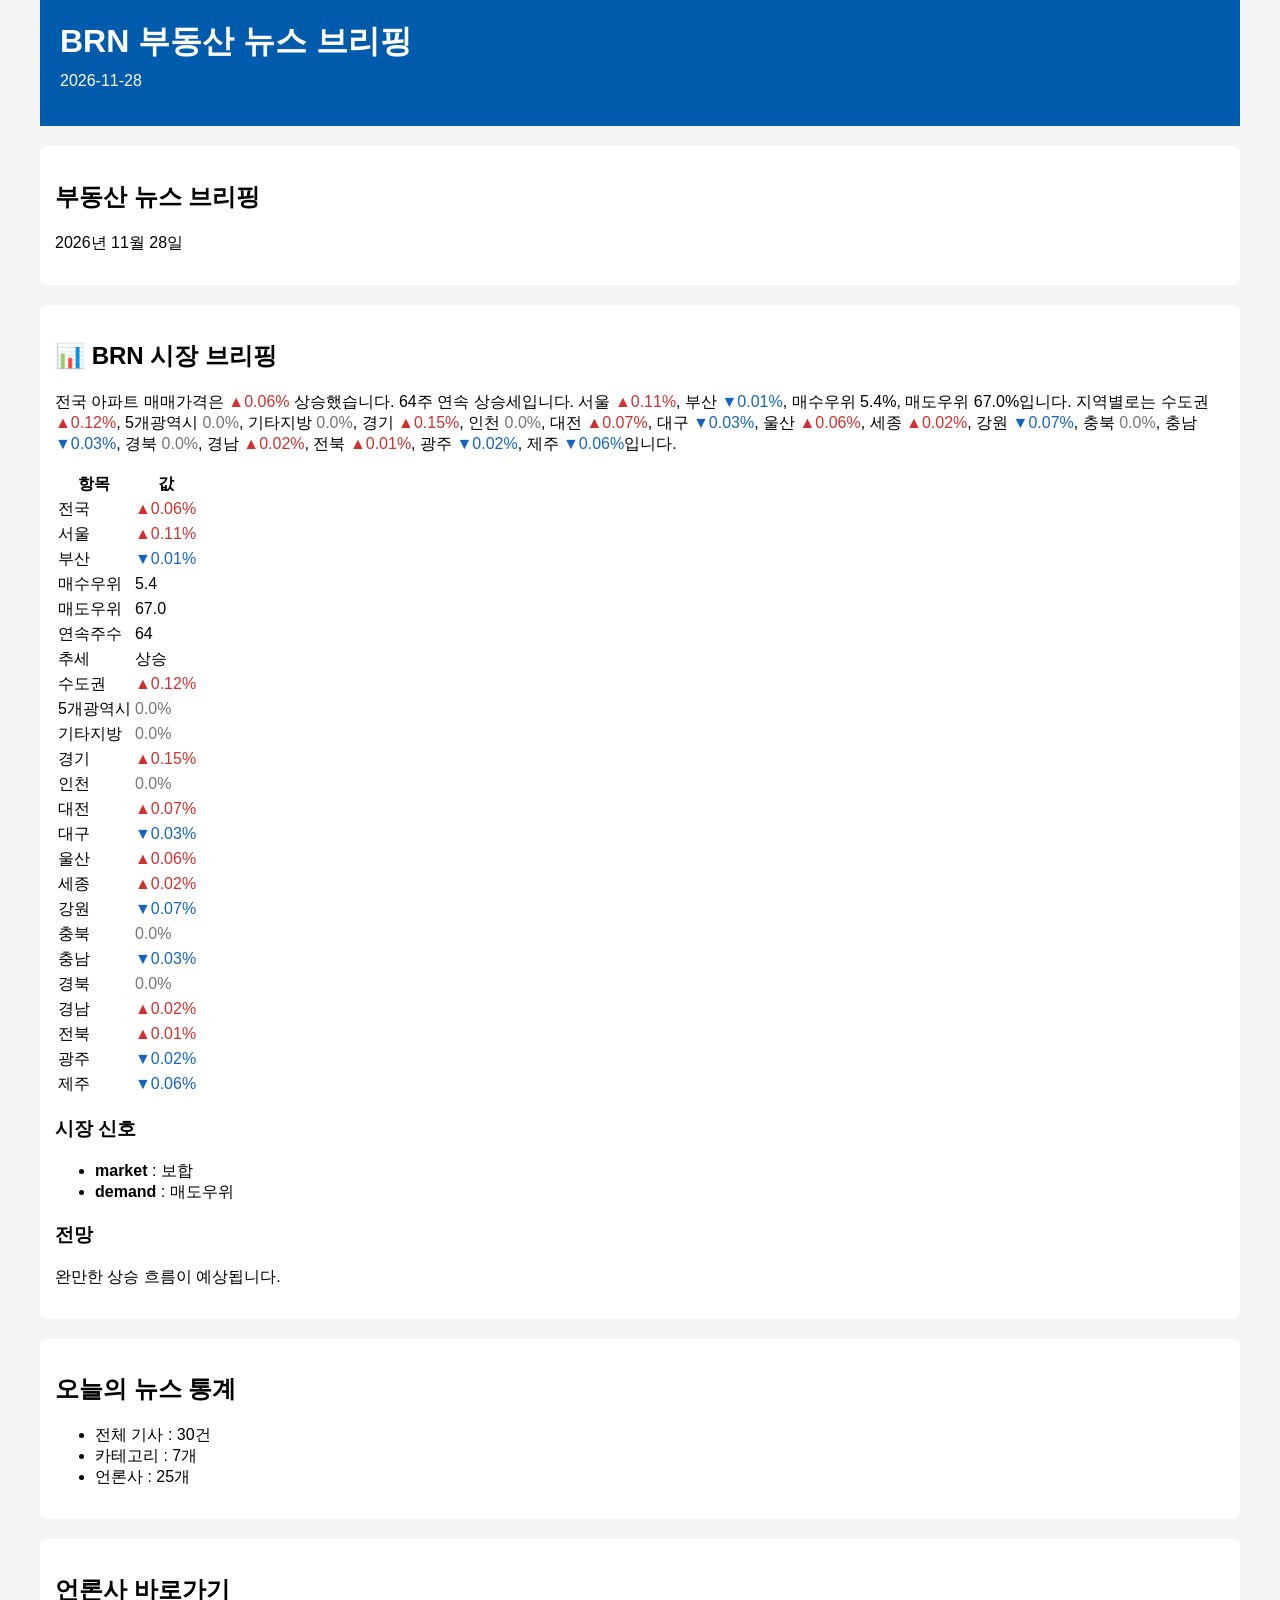
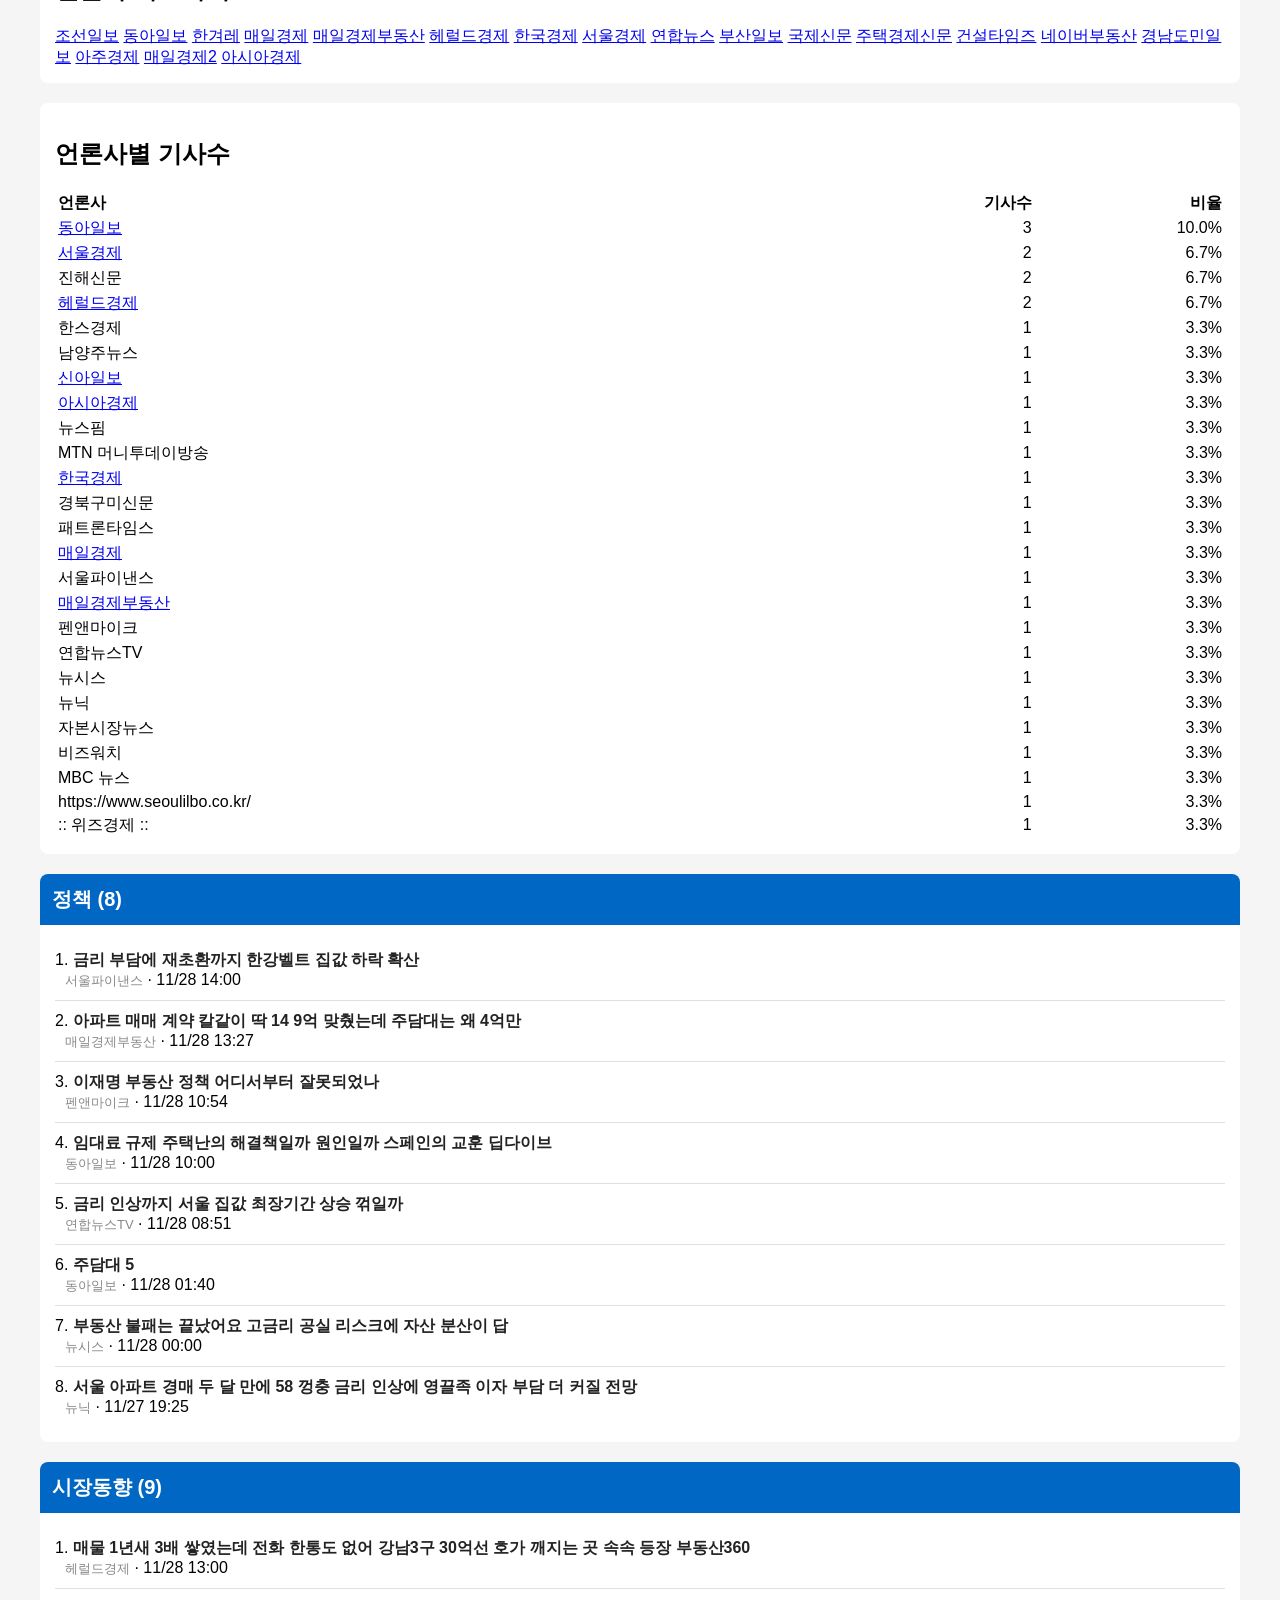
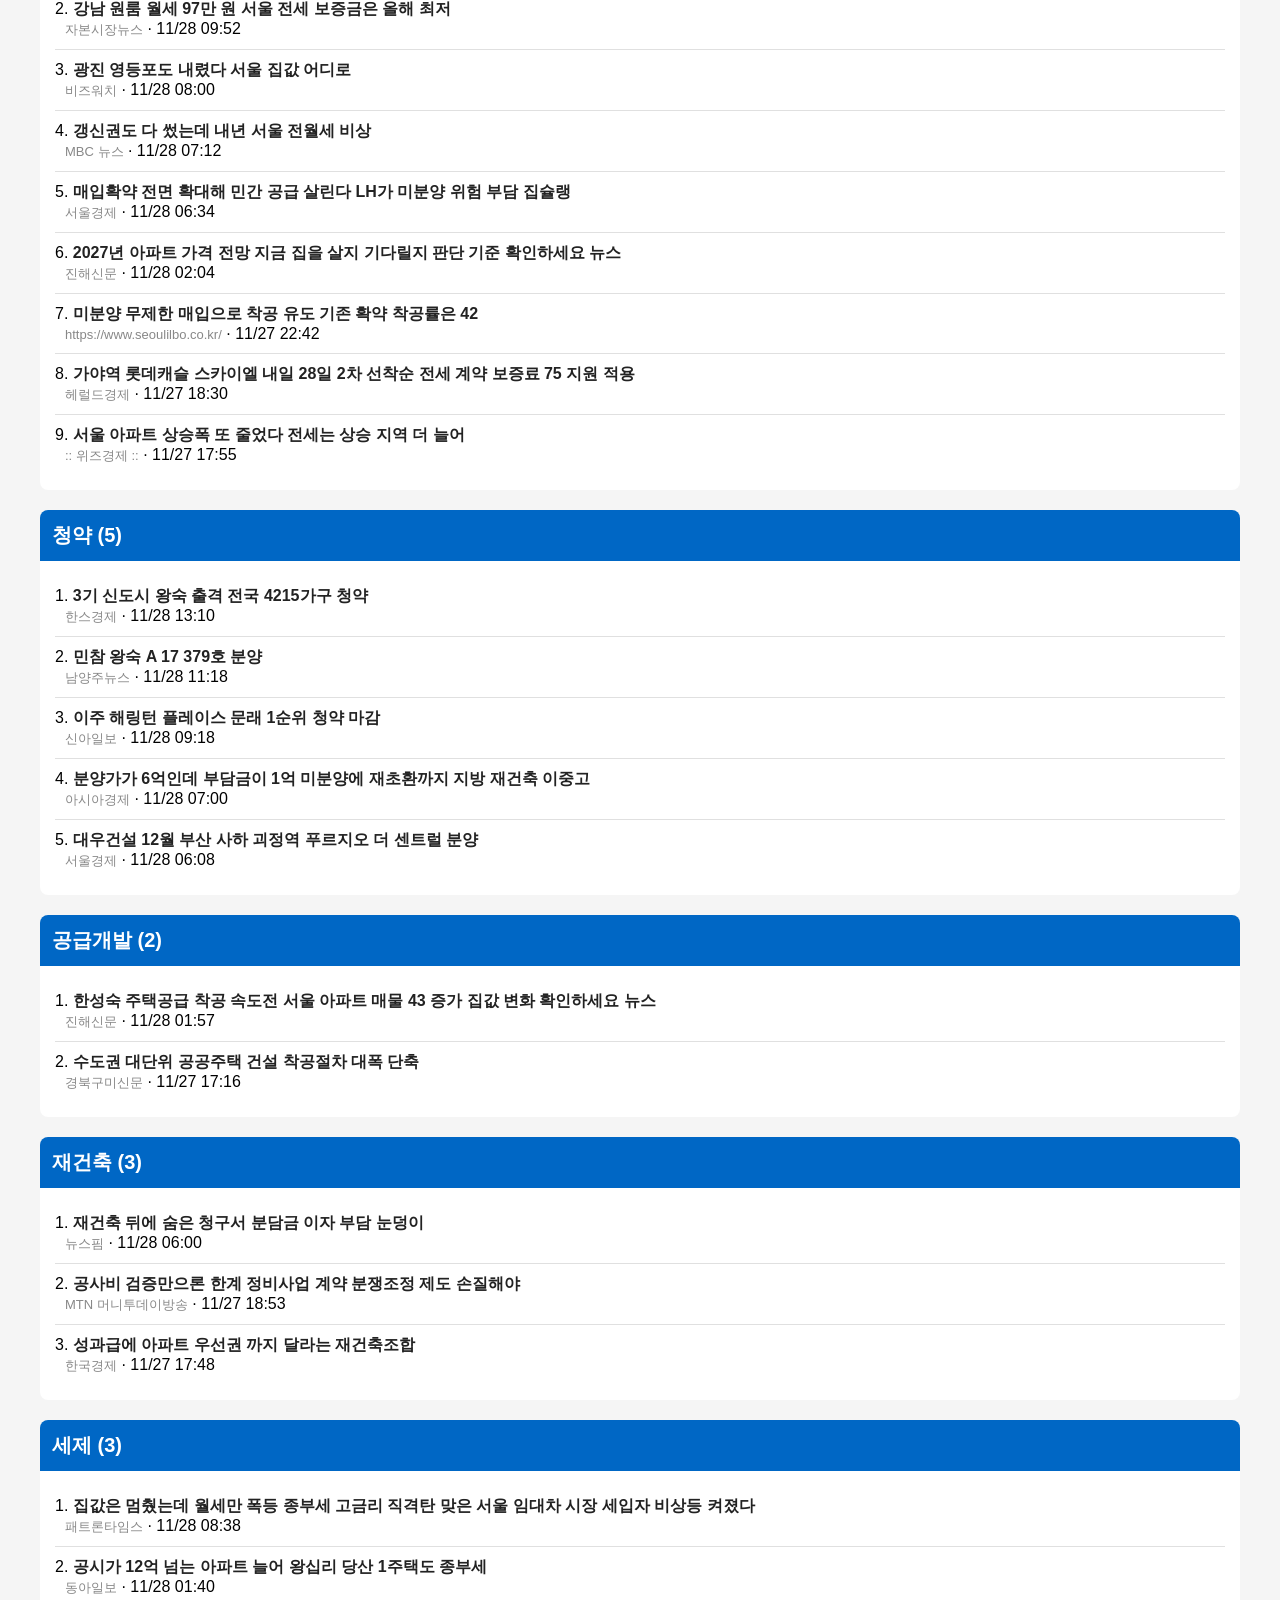
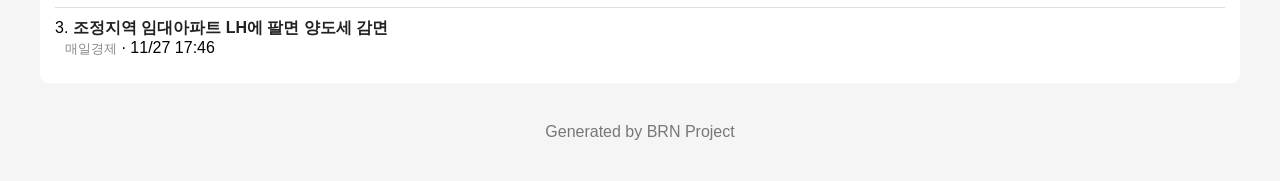
==== commit 5feac6e0: "🤖 자동 업데이트: 2026-11-28 17:08 KST" ====
--- a/index.html
+++ b/index.html
@@ -149,9 +149,9 @@
 <div class='summary'>
 <h2>오늘의 뉴스 통계</h2>
 <ul>
-<li>전체 기사 : 32건</li>
+<li>전체 기사 : 30건</li>
 <li>카테고리 : 7개</li>
-<li>언론사 : 27개</li>
+<li>언론사 : 25개</li>
 </ul>
 </div>
 <div class='summary'>
@@ -181,33 +181,31 @@
 <h2>언론사별 기사수</h2>
 <table style='width:100%'>
 <tr><th align='left'>언론사</th><th align='right'>기사수</th><th align='right'>비율</th></tr>
-<tr><td><a href='https://www.donga.com/news/Economy/Realestate' target='_blank' rel='noopener noreferrer'>동아일보</a></td><td align='right'>3</td><td align='right'>9.4%</td></tr>
-<tr><td><a href='https://www.sedaily.com/' target='_blank' rel='noopener noreferrer'>서울경제</a></td><td align='right'>2</td><td align='right'>6.2%</td></tr>
-<tr><td>진해신문</td><td align='right'>2</td><td align='right'>6.2%</td></tr>
-<tr><td><a href='https://biz.heraldcorp.com/' target='_blank' rel='noopener noreferrer'>헤럴드경제</a></td><td align='right'>2</td><td align='right'>6.2%</td></tr>
-<tr><td>한스경제</td><td align='right'>1</td><td align='right'>3.1%</td></tr>
-<tr><td>네이버페이 머니스토리</td><td align='right'>1</td><td align='right'>3.1%</td></tr>
-<tr><td><a href='https://www.shinailbo.co.kr/' target='_blank' rel='noopener noreferrer'>신아일보</a></td><td align='right'>1</td><td align='right'>3.1%</td></tr>
-<tr><td><a href='https://www.asiae.co.kr/' target='_blank' rel='noopener noreferrer'>아시아경제</a></td><td align='right'>1</td><td align='right'>3.1%</td></tr>
-<tr><td>시사저널</td><td align='right'>1</td><td align='right'>3.1%</td></tr>
-<tr><td>주간한국</td><td align='right'>1</td><td align='right'>3.1%</td></tr>
-<tr><td>뉴스핌</td><td align='right'>1</td><td align='right'>3.1%</td></tr>
-<tr><td>MTN 머니투데이방송</td><td align='right'>1</td><td align='right'>3.1%</td></tr>
-<tr><td><a href='https://www.hankyung.com/realestate' target='_blank' rel='noopener noreferrer'>한국경제</a></td><td align='right'>1</td><td align='right'>3.1%</td></tr>
-<tr><td>경북구미신문</td><td align='right'>1</td><td align='right'>3.1%</td></tr>
-<tr><td>유스연합</td><td align='right'>1</td><td align='right'>3.1%</td></tr>
-<tr><td><a href='https://www.mk.co.kr/news/realestate/' target='_blank' rel='noopener noreferrer'>매일경제</a></td><td align='right'>1</td><td align='right'>3.1%</td></tr>
-<tr><td>서울파이낸스</td><td align='right'>1</td><td align='right'>3.1%</td></tr>
-<tr><td><a href='https://www.mk.co.kr/news/realestate/' target='_blank' rel='noopener noreferrer'>매일경제부동산</a></td><td align='right'>1</td><td align='right'>3.1%</td></tr>
-<tr><td>펜앤마이크</td><td align='right'>1</td><td align='right'>3.1%</td></tr>
-<tr><td>www.edaily.co.kr</td><td align='right'>1</td><td align='right'>3.1%</td></tr>
-<tr><td>뉴시스</td><td align='right'>1</td><td align='right'>3.1%</td></tr>
-<tr><td>뉴시안</td><td align='right'>1</td><td align='right'>3.1%</td></tr>
-<tr><td>자본시장뉴스</td><td align='right'>1</td><td align='right'>3.1%</td></tr>
-<tr><td>비즈워치</td><td align='right'>1</td><td align='right'>3.1%</td></tr>
-<tr><td>MBC 뉴스</td><td align='right'>1</td><td align='right'>3.1%</td></tr>
-<tr><td>https://www.seoulilbo.co.kr/</td><td align='right'>1</td><td align='right'>3.1%</td></tr>
-<tr><td>:: 위즈경제 ::</td><td align='right'>1</td><td align='right'>3.1%</td></tr>
+<tr><td><a href='https://www.donga.com/news/Economy/Realestate' target='_blank' rel='noopener noreferrer'>동아일보</a></td><td align='right'>3</td><td align='right'>10.0%</td></tr>
+<tr><td><a href='https://www.sedaily.com/' target='_blank' rel='noopener noreferrer'>서울경제</a></td><td align='right'>2</td><td align='right'>6.7%</td></tr>
+<tr><td>진해신문</td><td align='right'>2</td><td align='right'>6.7%</td></tr>
+<tr><td><a href='https://biz.heraldcorp.com/' target='_blank' rel='noopener noreferrer'>헤럴드경제</a></td><td align='right'>2</td><td align='right'>6.7%</td></tr>
+<tr><td>한스경제</td><td align='right'>1</td><td align='right'>3.3%</td></tr>
+<tr><td>남양주뉴스</td><td align='right'>1</td><td align='right'>3.3%</td></tr>
+<tr><td><a href='https://www.shinailbo.co.kr/' target='_blank' rel='noopener noreferrer'>신아일보</a></td><td align='right'>1</td><td align='right'>3.3%</td></tr>
+<tr><td><a href='https://www.asiae.co.kr/' target='_blank' rel='noopener noreferrer'>아시아경제</a></td><td align='right'>1</td><td align='right'>3.3%</td></tr>
+<tr><td>뉴스핌</td><td align='right'>1</td><td align='right'>3.3%</td></tr>
+<tr><td>MTN 머니투데이방송</td><td align='right'>1</td><td align='right'>3.3%</td></tr>
+<tr><td><a href='https://www.hankyung.com/realestate' target='_blank' rel='noopener noreferrer'>한국경제</a></td><td align='right'>1</td><td align='right'>3.3%</td></tr>
+<tr><td>경북구미신문</td><td align='right'>1</td><td align='right'>3.3%</td></tr>
+<tr><td>패트론타임스</td><td align='right'>1</td><td align='right'>3.3%</td></tr>
+<tr><td><a href='https://www.mk.co.kr/news/realestate/' target='_blank' rel='noopener noreferrer'>매일경제</a></td><td align='right'>1</td><td align='right'>3.3%</td></tr>
+<tr><td>서울파이낸스</td><td align='right'>1</td><td align='right'>3.3%</td></tr>
+<tr><td><a href='https://www.mk.co.kr/news/realestate/' target='_blank' rel='noopener noreferrer'>매일경제부동산</a></td><td align='right'>1</td><td align='right'>3.3%</td></tr>
+<tr><td>펜앤마이크</td><td align='right'>1</td><td align='right'>3.3%</td></tr>
+<tr><td>연합뉴스TV</td><td align='right'>1</td><td align='right'>3.3%</td></tr>
+<tr><td>뉴시스</td><td align='right'>1</td><td align='right'>3.3%</td></tr>
+<tr><td>뉴닉</td><td align='right'>1</td><td align='right'>3.3%</td></tr>
+<tr><td>자본시장뉴스</td><td align='right'>1</td><td align='right'>3.3%</td></tr>
+<tr><td>비즈워치</td><td align='right'>1</td><td align='right'>3.3%</td></tr>
+<tr><td>MBC 뉴스</td><td align='right'>1</td><td align='right'>3.3%</td></tr>
+<tr><td>https://www.seoulilbo.co.kr/</td><td align='right'>1</td><td align='right'>3.3%</td></tr>
+<tr><td>:: 위즈경제 ::</td><td align='right'>1</td><td align='right'>3.3%</td></tr>
 </table>
 </div>
 
@@ -245,9 +243,9 @@
 </div>
 <div class='news-item'>
 <div class='news-title'>
-<span class='news-no'>5.</span> <a href='https://news.google.com/rss/articles/[base64]?oc=5' target='_blank' rel='noopener noreferrer'>은행 가계대출 금리 3년 만에 5 돌파 고정형 주담대 역대 최장 상승</a>
-</div>
-<div class='news-meta'><span class='source'>www.edaily.co.kr</span> <span class='pub-time'>· 11/28 09:22</span></div>
+<span class='news-no'>5.</span> <a href='https://news.google.com/rss/articles/CBMiZ0FVX3lxTFBMWGRuQVdQU0J1Mjh2bG56bFV6NTVIWHlNN2tBVXgtRnZka0hsaWtja0V0TTZCLWxYaEVrVGcxWHdJSnk4NGFLTHRwbGdRZFlsNWJGb2VQa3lpSDdLSjhPVHM0VEZjWG8?oc=5' target='_blank' rel='noopener noreferrer'>금리 인상까지 서울 집값 최장기간 상승 꺾일까</a>
+</div>
+<div class='news-meta'><span class='source'>연합뉴스TV</span> <span class='pub-time'>· 11/28 08:51</span></div>
 </div>
 <div class='news-item'>
 <div class='news-title'>
@@ -263,9 +261,9 @@
 </div>
 <div class='news-item'>
 <div class='news-title'>
-<span class='news-no'>8.</span> <a href='https://news.google.com/rss/articles/CBMibEFVX3lxTFBoM2g1MDcya2ZIR1c5T293dWcxZmxMeGdLUWVaWWhMbkU4ajh0RDhBRm5SazlFaHRVOHF3OWtVc2ZEeUlwXzNkYldkZUVLX2lWYnZwSkFLbndwN1hNcU1zWjRTZjNlakJpN2stZw?oc=5' target='_blank' rel='noopener noreferrer'>고금리에 무너진 서울 영끌 아파트 임의경매 두 달 새 58 폭증</a>
-</div>
-<div class='news-meta'><span class='source'>뉴시안</span> <span class='pub-time'>· 11/27 16:22</span></div>
+<span class='news-no'>8.</span> <a href='https://news.google.com/rss/articles/CBMiU0FVX3lxTE1aNGlRcW93N2c5U3BOcER3UGFpcWE1bUVzSDRWZ19oRzlEdm96cTd3MzRCNGs1UkQxM0hmMFRQUnpTZThXMTJ4VV9HTloyN2s3WWpB?oc=5' target='_blank' rel='noopener noreferrer'>서울 아파트 경매 두 달 만에 58 껑충 금리 인상에 영끌족 이자 부담 더 커질 전망</a>
+</div>
+<div class='news-meta'><span class='source'>뉴닉</span> <span class='pub-time'>· 11/27 19:25</span></div>
 </div>
 
 </div>
@@ -355,9 +353,9 @@
 </div>
 <div class='news-item'>
 <div class='news-title'>
-<span class='news-no'>2.</span> <a href='https://news.google.com/rss/articles/CBMiW0FVX3lxTE9kUXhSMFMxcGh4QkJqUGRvMUw0TWZfS3RIQnpNYTloNTdGbl9KLTNoOE5fbjBiR3ZmV2swODRoOE1JdEJLWXRKTUdYY1BLZldRcUtfSDdnU0oydWc?oc=5' target='_blank' rel='noopener noreferrer'>구로 노원 오르는 서울 청약 수요는 소형 아파트로 몰렸어요 11월 4주 부동산</a>
-</div>
-<div class='news-meta'><span class='source'>네이버페이 머니스토리</span> <span class='pub-time'>· 11/28 10:07</span></div>
+<span class='news-no'>2.</span> <a href='https://news.google.com/rss/articles/CBMibkFVX3lxTE5XbzV4SzZPcDI0blk0RGQ3TGt5Y0RXSjVNLWRCNnhMZ2RkaFFINXFDZVFfSFpHUEQzUm5IMU0yWER3V0c5UkZKbVBEUW1XM2dkQW5kbEFlTWxQN3BGTXlxWU5vcTR6ay1NNWFLWkRR?oc=5' target='_blank' rel='noopener noreferrer'>민참 왕숙 A 17 379호 분양</a>
+</div>
+<div class='news-meta'><span class='source'>남양주뉴스</span> <span class='pub-time'>· 11/28 11:18</span></div>
 </div>
 <div class='news-item'>
 <div class='news-title'>
@@ -410,38 +408,26 @@
 <section class="category">
 
 <div class="category-title">
-재건축 (5)
-</div>
-
-<div class="news-list">
-
-<div class='news-item'>
-<div class='news-title'>
-<span class='news-no'>1.</span> <a href='https://news.google.com/rss/articles/[base64]?oc=5' target='_blank' rel='noopener noreferrer'>재개발하면 손해 새 아파트 거부하는 집주인들</a>
-</div>
-<div class='news-meta'><span class='source'>시사저널</span> <span class='pub-time'>· 11/28 12:00</span></div>
-</div>
-<div class='news-item'>
-<div class='news-title'>
-<span class='news-no'>2.</span> <a href='https://news.google.com/rss/articles/[base64]?oc=5' target='_blank' rel='noopener noreferrer'>재초환 억대 청구서 현실로 수도권 재건축 단지별 희비 엇갈려</a>
-</div>
-<div class='news-meta'><span class='source'>주간한국</span> <span class='pub-time'>· 11/28 09:00</span></div>
-</div>
-<div class='news-item'>
-<div class='news-title'>
-<span class='news-no'>3.</span> <a href='https://news.google.com/rss/articles/CBMiXEFVX3lxTE1WNG03a291dWNVeE84NS1Kb3Z6Wkw2Mm9PQldrQTRjN2o0NzJHMVU2eHNDdUI4OEs1NFd4RVdYNVNmXzdYaG9wYnUzT1pXTU9weW8xaUF3Nm0zTTIw?oc=5' target='_blank' rel='noopener noreferrer'>재건축 뒤에 숨은 청구서 분담금 이자 부담 눈덩이</a>
+재건축 (3)
+</div>
+
+<div class="news-list">
+
+<div class='news-item'>
+<div class='news-title'>
+<span class='news-no'>1.</span> <a href='https://news.google.com/rss/articles/CBMiXEFVX3lxTE1WNG03a291dWNVeE84NS1Kb3Z6Wkw2Mm9PQldrQTRjN2o0NzJHMVU2eHNDdUI4OEs1NFd4RVdYNVNmXzdYaG9wYnUzT1pXTU9weW8xaUF3Nm0zTTIw?oc=5' target='_blank' rel='noopener noreferrer'>재건축 뒤에 숨은 청구서 분담금 이자 부담 눈덩이</a>
 </div>
 <div class='news-meta'><span class='source'>뉴스핌</span> <span class='pub-time'>· 11/28 06:00</span></div>
 </div>
 <div class='news-item'>
 <div class='news-title'>
-<span class='news-no'>4.</span> <a href='https://news.google.com/rss/articles/CBMiX0FVX3lxTE1ZU1VZaDJlOU9iR1Exa2M3MC12MkVqZXZFWW5XY183cjNoekFFdTFub2E5UmZrZnV1M0ZtOHJDc3U2MEVUOFRaVVFUOU1UUWtpS3dNNjMtekxoZEVFT1lN?oc=5' target='_blank' rel='noopener noreferrer'>공사비 검증만으론 한계 정비사업 계약 분쟁조정 제도 손질해야</a>
+<span class='news-no'>2.</span> <a href='https://news.google.com/rss/articles/CBMiX0FVX3lxTE1ZU1VZaDJlOU9iR1Exa2M3MC12MkVqZXZFWW5XY183cjNoekFFdTFub2E5UmZrZnV1M0ZtOHJDc3U2MEVUOFRaVVFUOU1UUWtpS3dNNjMtekxoZEVFT1lN?oc=5' target='_blank' rel='noopener noreferrer'>공사비 검증만으론 한계 정비사업 계약 분쟁조정 제도 손질해야</a>
 </div>
 <div class='news-meta'><span class='source'>MTN 머니투데이방송</span> <span class='pub-time'>· 11/27 18:53</span></div>
 </div>
 <div class='news-item'>
 <div class='news-title'>
-<span class='news-no'>5.</span> <a href='https://news.google.com/rss/articles/CBMiWkFVX3lxTE1xLXVMQ3pHTnRDTE02TVRvdGMwRlBGdmJPaGdwTUtaazBjV2t6a3A1QTFYT0tOMVNZNkhFc1JPcy04Mml4RHNQMHdsRFpaTGo2Sm9wd2NCT0MyZw?oc=5' target='_blank' rel='noopener noreferrer'>성과급에 아파트 우선권 까지 달라는 재건축조합</a>
+<span class='news-no'>3.</span> <a href='https://news.google.com/rss/articles/CBMiWkFVX3lxTE1xLXVMQ3pHTnRDTE02TVRvdGMwRlBGdmJPaGdwTUtaazBjV2t6a3A1QTFYT0tOMVNZNkhFc1JPcy04Mml4RHNQMHdsRFpaTGo2Sm9wd2NCT0MyZw?oc=5' target='_blank' rel='noopener noreferrer'>성과급에 아파트 우선권 까지 달라는 재건축조합</a>
 </div>
 <div class='news-meta'><span class='source'>한국경제</span> <span class='pub-time'>· 11/27 17:48</span></div>
 </div>
@@ -460,9 +446,9 @@
 
 <div class='news-item'>
 <div class='news-title'>
-<span class='news-no'>1.</span> <a href='https://news.google.com/rss/articles/CBMiU0FVX3lxTFBjTEI1NEtlZkk3TllBTXlJRWlFb2o5T0VESXBVWS1kelNtUDdvMEFsOVBEMEpZaEFMZVdvd3c1YU1aYXJkVWs2MXU5X2lJcjZrb2ZF?oc=5' target='_blank' rel='noopener noreferrer'>집값은 멈췄는데 월세만 폭등 종부세 고금리 직격탄 맞은 서울 임대차 시장 세입자 비상등 켜졌다</a>
-</div>
-<div class='news-meta'><span class='source'>유스연합</span> <span class='pub-time'>· 11/28 08:37</span></div>
+<span class='news-no'>1.</span> <a href='https://news.google.com/rss/articles/CBMiU0FVX3lxTE1RV1VFaHgxSXdoVzBEbW9GdHlIVEYzXzEtTHcxcWZFR0NqMDJCVmc4NHRfUmpCYlRyVHo2VGNqM2VrbkE3TjJmcFZQa0s2T1pJMGF3?oc=5' target='_blank' rel='noopener noreferrer'>집값은 멈췄는데 월세만 폭등 종부세 고금리 직격탄 맞은 서울 임대차 시장 세입자 비상등 켜졌다</a>
+</div>
+<div class='news-meta'><span class='source'>패트론타임스</span> <span class='pub-time'>· 11/28 08:38</span></div>
 </div>
 <div class='news-item'>
 <div class='news-title'>
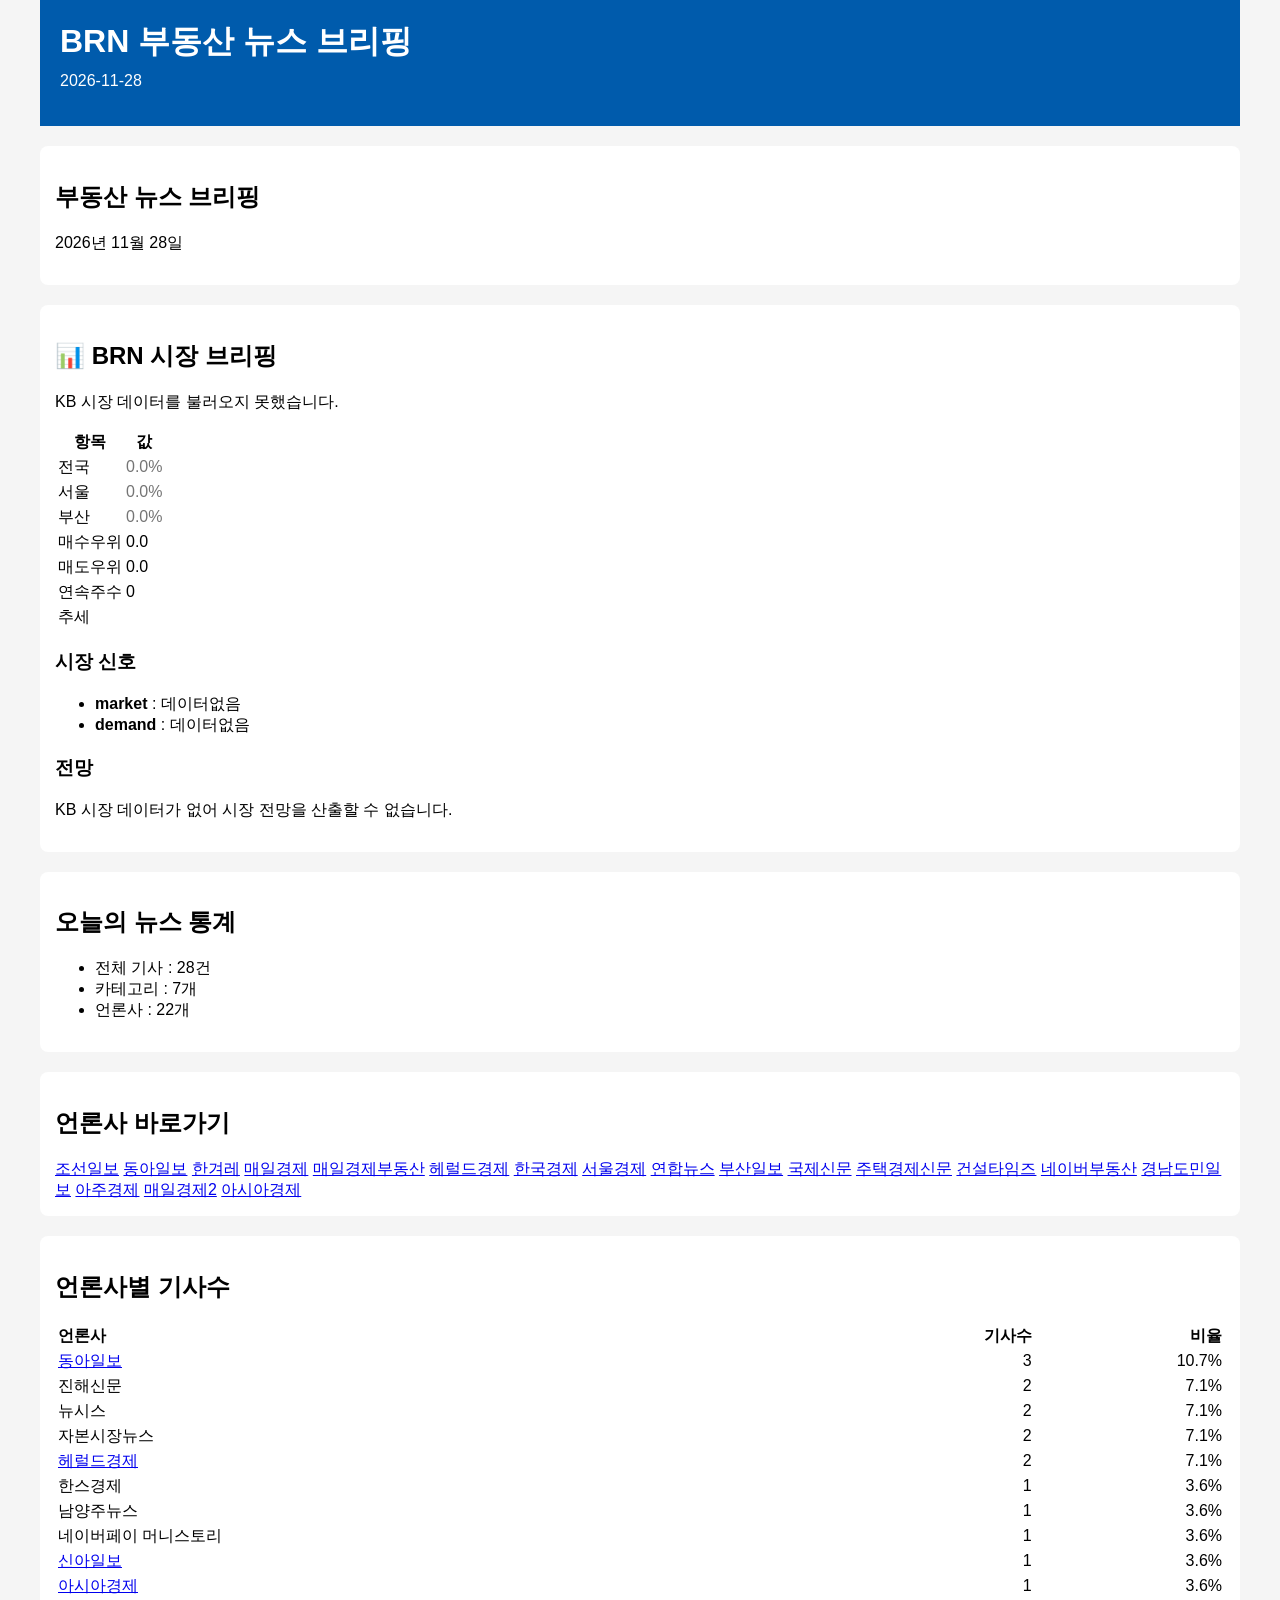
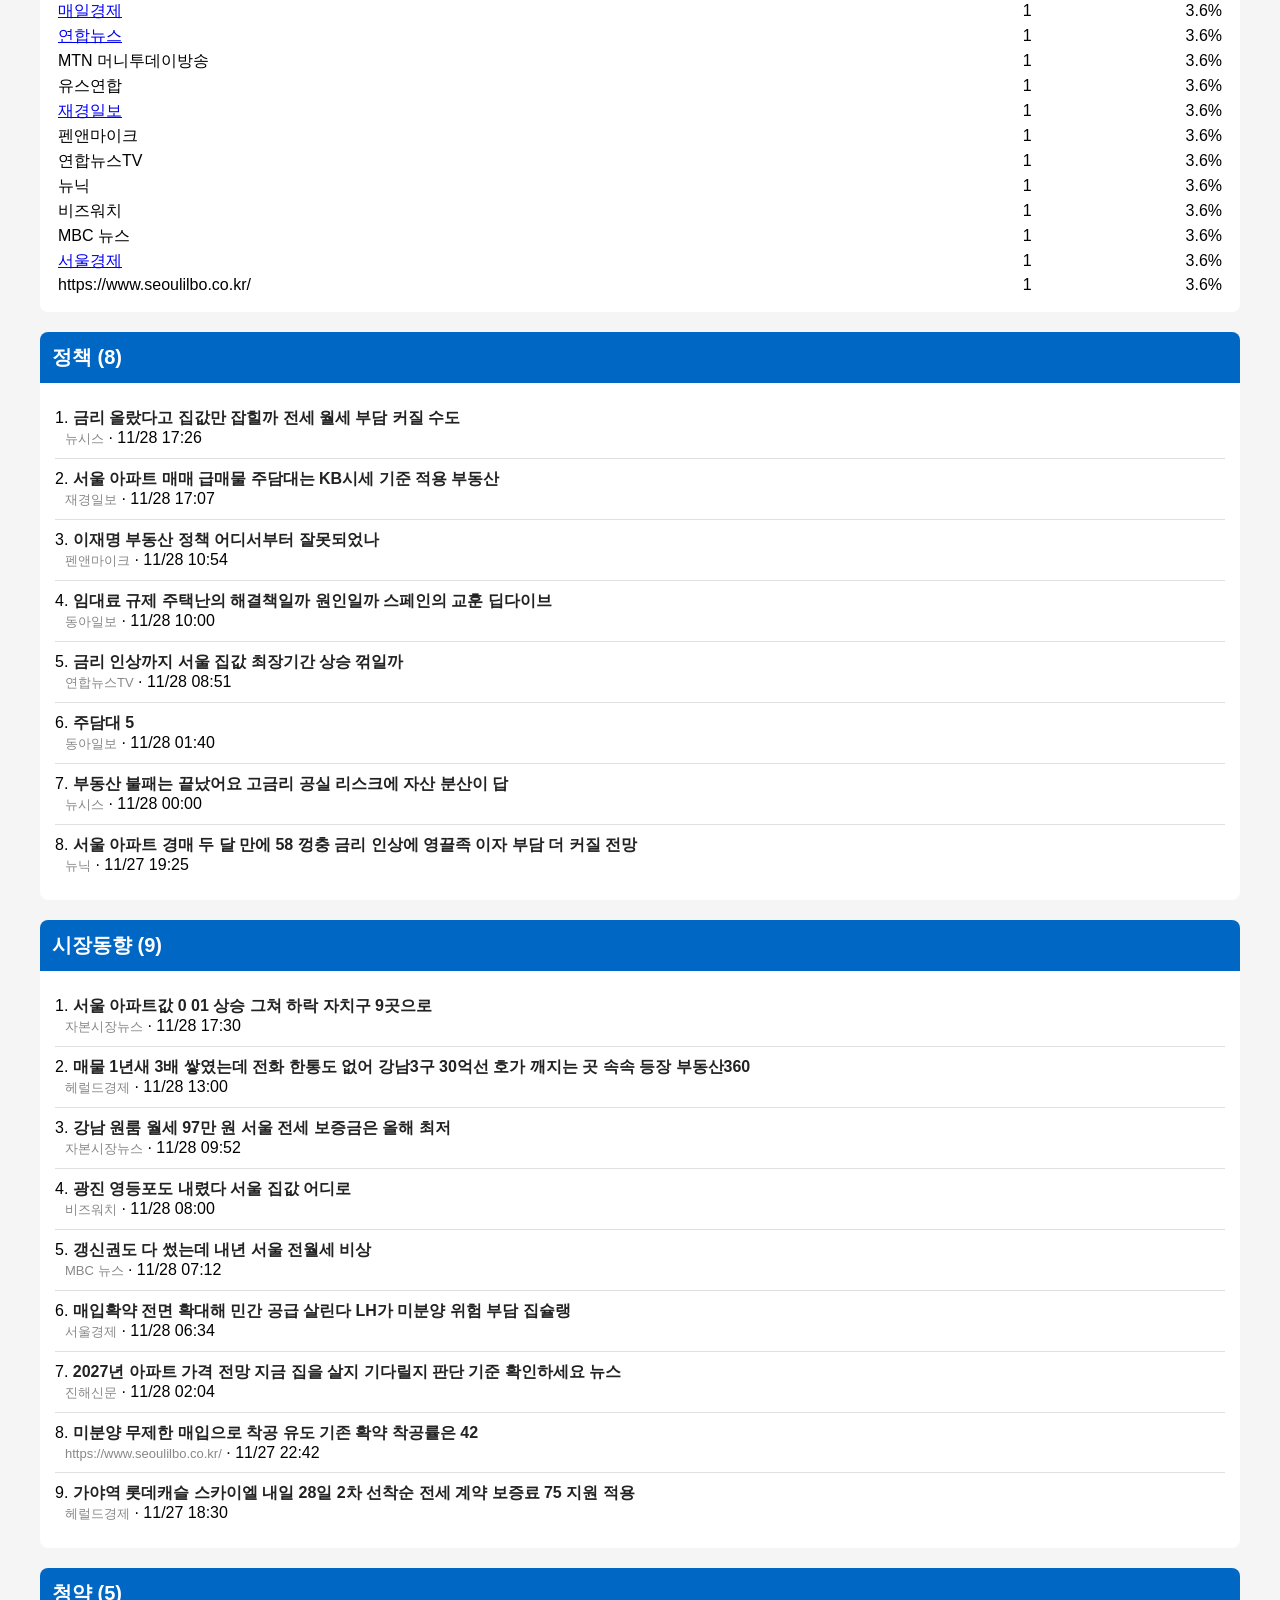
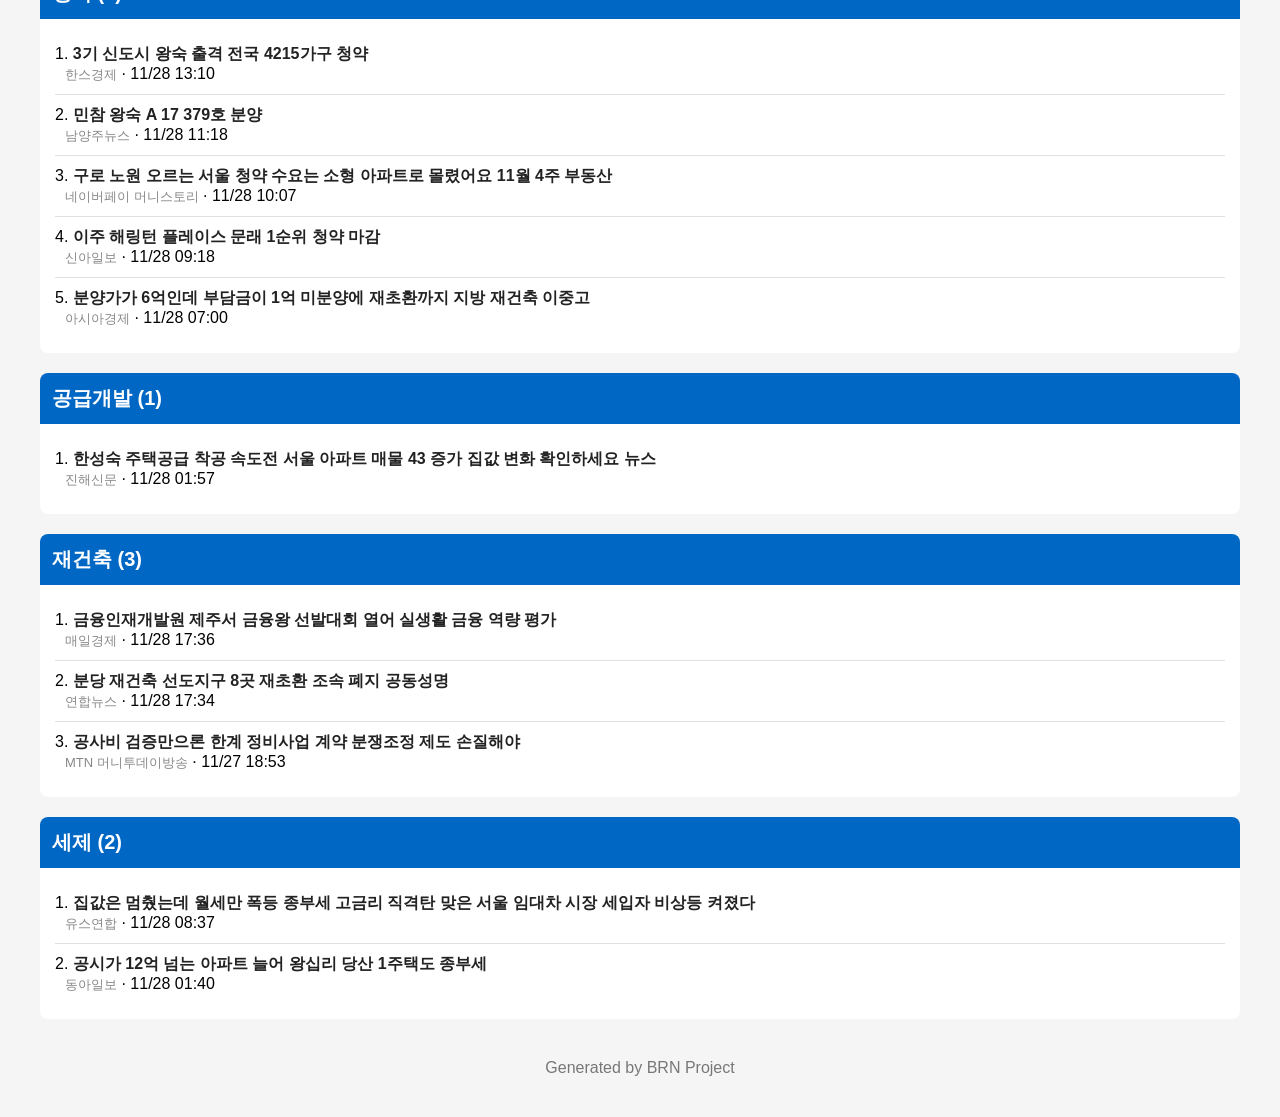
==== commit deee8d8e: "🤖 자동 업데이트: 2026-11-28 18:19 KST" ====
--- a/index.html
+++ b/index.html
@@ -110,48 +110,31 @@
 </div>
 <div class='summary'>
 <h2>📊 BRN 시장 브리핑</h2>
-<p>전국 아파트 매매가격은 <span style="color:#d32f2f;">▲0.06%</span> 상승했습니다. 64주 연속 상승세입니다. 서울 <span style="color:#d32f2f;">▲0.11%</span>, 부산 <span style="color:#1565c0;">▼0.01%</span>, 매수우위 5.4%, 매도우위 67.0%입니다. 지역별로는 수도권 <span style="color:#d32f2f;">▲0.12%</span>, 5개광역시 <span style="color:#757575;">0.0%</span>, 기타지방 <span style="color:#757575;">0.0%</span>, 경기 <span style="color:#d32f2f;">▲0.15%</span>, 인천 <span style="color:#757575;">0.0%</span>, 대전 <span style="color:#d32f2f;">▲0.07%</span>, 대구 <span style="color:#1565c0;">▼0.03%</span>, 울산 <span style="color:#d32f2f;">▲0.06%</span>, 세종 <span style="color:#d32f2f;">▲0.02%</span>, 강원 <span style="color:#1565c0;">▼0.07%</span>, 충북 <span style="color:#757575;">0.0%</span>, 충남 <span style="color:#1565c0;">▼0.03%</span>, 경북 <span style="color:#757575;">0.0%</span>, 경남 <span style="color:#d32f2f;">▲0.02%</span>, 전북 <span style="color:#d32f2f;">▲0.01%</span>, 광주 <span style="color:#1565c0;">▼0.02%</span>, 제주 <span style="color:#1565c0;">▼0.06%</span>입니다.</p>
+<p>KB 시장 데이터를 불러오지 못했습니다.</p>
 <table>
 <tr><th>항목</th><th>값</th></tr>
-<tr><td>전국</td><td><span style="color:#d32f2f;">▲0.06%</span></td></tr>
-<tr><td>서울</td><td><span style="color:#d32f2f;">▲0.11%</span></td></tr>
-<tr><td>부산</td><td><span style="color:#1565c0;">▼0.01%</span></td></tr>
-<tr><td>매수우위</td><td>5.4</td></tr>
-<tr><td>매도우위</td><td>67.0</td></tr>
-<tr><td>연속주수</td><td>64</td></tr>
-<tr><td>추세</td><td>상승</td></tr>
-<tr><td>수도권</td><td><span style="color:#d32f2f;">▲0.12%</span></td></tr>
-<tr><td>5개광역시</td><td><span style="color:#757575;">0.0%</span></td></tr>
-<tr><td>기타지방</td><td><span style="color:#757575;">0.0%</span></td></tr>
-<tr><td>경기</td><td><span style="color:#d32f2f;">▲0.15%</span></td></tr>
-<tr><td>인천</td><td><span style="color:#757575;">0.0%</span></td></tr>
-<tr><td>대전</td><td><span style="color:#d32f2f;">▲0.07%</span></td></tr>
-<tr><td>대구</td><td><span style="color:#1565c0;">▼0.03%</span></td></tr>
-<tr><td>울산</td><td><span style="color:#d32f2f;">▲0.06%</span></td></tr>
-<tr><td>세종</td><td><span style="color:#d32f2f;">▲0.02%</span></td></tr>
-<tr><td>강원</td><td><span style="color:#1565c0;">▼0.07%</span></td></tr>
-<tr><td>충북</td><td><span style="color:#757575;">0.0%</span></td></tr>
-<tr><td>충남</td><td><span style="color:#1565c0;">▼0.03%</span></td></tr>
-<tr><td>경북</td><td><span style="color:#757575;">0.0%</span></td></tr>
-<tr><td>경남</td><td><span style="color:#d32f2f;">▲0.02%</span></td></tr>
-<tr><td>전북</td><td><span style="color:#d32f2f;">▲0.01%</span></td></tr>
-<tr><td>광주</td><td><span style="color:#1565c0;">▼0.02%</span></td></tr>
-<tr><td>제주</td><td><span style="color:#1565c0;">▼0.06%</span></td></tr>
+<tr><td>전국</td><td><span style="color:#757575;">0.0%</span></td></tr>
+<tr><td>서울</td><td><span style="color:#757575;">0.0%</span></td></tr>
+<tr><td>부산</td><td><span style="color:#757575;">0.0%</span></td></tr>
+<tr><td>매수우위</td><td>0.0</td></tr>
+<tr><td>매도우위</td><td>0.0</td></tr>
+<tr><td>연속주수</td><td>0</td></tr>
+<tr><td>추세</td><td></td></tr>
 </table>
 <h3>시장 신호</h3>
 <ul>
-<li><b>market</b> : 보합</li>
-<li><b>demand</b> : 매도우위</li>
+<li><b>market</b> : 데이터없음</li>
+<li><b>demand</b> : 데이터없음</li>
 </ul>
 <h3>전망</h3>
-<p>완만한 상승 흐름이 예상됩니다.</p>
+<p>KB 시장 데이터가 없어 시장 전망을 산출할 수 없습니다.</p>
 </div>
 <div class='summary'>
 <h2>오늘의 뉴스 통계</h2>
 <ul>
-<li>전체 기사 : 30건</li>
+<li>전체 기사 : 28건</li>
 <li>카테고리 : 7개</li>
-<li>언론사 : 25개</li>
+<li>언론사 : 22개</li>
 </ul>
 </div>
 <div class='summary'>
@@ -181,31 +164,28 @@
 <h2>언론사별 기사수</h2>
 <table style='width:100%'>
 <tr><th align='left'>언론사</th><th align='right'>기사수</th><th align='right'>비율</th></tr>
-<tr><td><a href='https://www.donga.com/news/Economy/Realestate' target='_blank' rel='noopener noreferrer'>동아일보</a></td><td align='right'>3</td><td align='right'>10.0%</td></tr>
-<tr><td><a href='https://www.sedaily.com/' target='_blank' rel='noopener noreferrer'>서울경제</a></td><td align='right'>2</td><td align='right'>6.7%</td></tr>
-<tr><td>진해신문</td><td align='right'>2</td><td align='right'>6.7%</td></tr>
-<tr><td><a href='https://biz.heraldcorp.com/' target='_blank' rel='noopener noreferrer'>헤럴드경제</a></td><td align='right'>2</td><td align='right'>6.7%</td></tr>
-<tr><td>한스경제</td><td align='right'>1</td><td align='right'>3.3%</td></tr>
-<tr><td>남양주뉴스</td><td align='right'>1</td><td align='right'>3.3%</td></tr>
-<tr><td><a href='https://www.shinailbo.co.kr/' target='_blank' rel='noopener noreferrer'>신아일보</a></td><td align='right'>1</td><td align='right'>3.3%</td></tr>
-<tr><td><a href='https://www.asiae.co.kr/' target='_blank' rel='noopener noreferrer'>아시아경제</a></td><td align='right'>1</td><td align='right'>3.3%</td></tr>
-<tr><td>뉴스핌</td><td align='right'>1</td><td align='right'>3.3%</td></tr>
-<tr><td>MTN 머니투데이방송</td><td align='right'>1</td><td align='right'>3.3%</td></tr>
-<tr><td><a href='https://www.hankyung.com/realestate' target='_blank' rel='noopener noreferrer'>한국경제</a></td><td align='right'>1</td><td align='right'>3.3%</td></tr>
-<tr><td>경북구미신문</td><td align='right'>1</td><td align='right'>3.3%</td></tr>
-<tr><td>패트론타임스</td><td align='right'>1</td><td align='right'>3.3%</td></tr>
-<tr><td><a href='https://www.mk.co.kr/news/realestate/' target='_blank' rel='noopener noreferrer'>매일경제</a></td><td align='right'>1</td><td align='right'>3.3%</td></tr>
-<tr><td>서울파이낸스</td><td align='right'>1</td><td align='right'>3.3%</td></tr>
-<tr><td><a href='https://www.mk.co.kr/news/realestate/' target='_blank' rel='noopener noreferrer'>매일경제부동산</a></td><td align='right'>1</td><td align='right'>3.3%</td></tr>
-<tr><td>펜앤마이크</td><td align='right'>1</td><td align='right'>3.3%</td></tr>
-<tr><td>연합뉴스TV</td><td align='right'>1</td><td align='right'>3.3%</td></tr>
-<tr><td>뉴시스</td><td align='right'>1</td><td align='right'>3.3%</td></tr>
-<tr><td>뉴닉</td><td align='right'>1</td><td align='right'>3.3%</td></tr>
-<tr><td>자본시장뉴스</td><td align='right'>1</td><td align='right'>3.3%</td></tr>
-<tr><td>비즈워치</td><td align='right'>1</td><td align='right'>3.3%</td></tr>
-<tr><td>MBC 뉴스</td><td align='right'>1</td><td align='right'>3.3%</td></tr>
-<tr><td>https://www.seoulilbo.co.kr/</td><td align='right'>1</td><td align='right'>3.3%</td></tr>
-<tr><td>:: 위즈경제 ::</td><td align='right'>1</td><td align='right'>3.3%</td></tr>
+<tr><td><a href='https://www.donga.com/news/Economy/Realestate' target='_blank' rel='noopener noreferrer'>동아일보</a></td><td align='right'>3</td><td align='right'>10.7%</td></tr>
+<tr><td>진해신문</td><td align='right'>2</td><td align='right'>7.1%</td></tr>
+<tr><td>뉴시스</td><td align='right'>2</td><td align='right'>7.1%</td></tr>
+<tr><td>자본시장뉴스</td><td align='right'>2</td><td align='right'>7.1%</td></tr>
+<tr><td><a href='https://biz.heraldcorp.com/' target='_blank' rel='noopener noreferrer'>헤럴드경제</a></td><td align='right'>2</td><td align='right'>7.1%</td></tr>
+<tr><td>한스경제</td><td align='right'>1</td><td align='right'>3.6%</td></tr>
+<tr><td>남양주뉴스</td><td align='right'>1</td><td align='right'>3.6%</td></tr>
+<tr><td>네이버페이 머니스토리</td><td align='right'>1</td><td align='right'>3.6%</td></tr>
+<tr><td><a href='https://www.shinailbo.co.kr/' target='_blank' rel='noopener noreferrer'>신아일보</a></td><td align='right'>1</td><td align='right'>3.6%</td></tr>
+<tr><td><a href='https://www.asiae.co.kr/' target='_blank' rel='noopener noreferrer'>아시아경제</a></td><td align='right'>1</td><td align='right'>3.6%</td></tr>
+<tr><td><a href='https://www.mk.co.kr/news/realestate/' target='_blank' rel='noopener noreferrer'>매일경제</a></td><td align='right'>1</td><td align='right'>3.6%</td></tr>
+<tr><td><a href='https://www.yna.co.kr/economy/real-estate/' target='_blank' rel='noopener noreferrer'>연합뉴스</a></td><td align='right'>1</td><td align='right'>3.6%</td></tr>
+<tr><td>MTN 머니투데이방송</td><td align='right'>1</td><td align='right'>3.6%</td></tr>
+<tr><td>유스연합</td><td align='right'>1</td><td align='right'>3.6%</td></tr>
+<tr><td><a href='https://www.jknews.co.kr/' target='_blank' rel='noopener noreferrer'>재경일보</a></td><td align='right'>1</td><td align='right'>3.6%</td></tr>
+<tr><td>펜앤마이크</td><td align='right'>1</td><td align='right'>3.6%</td></tr>
+<tr><td>연합뉴스TV</td><td align='right'>1</td><td align='right'>3.6%</td></tr>
+<tr><td>뉴닉</td><td align='right'>1</td><td align='right'>3.6%</td></tr>
+<tr><td>비즈워치</td><td align='right'>1</td><td align='right'>3.6%</td></tr>
+<tr><td>MBC 뉴스</td><td align='right'>1</td><td align='right'>3.6%</td></tr>
+<tr><td><a href='https://www.sedaily.com/' target='_blank' rel='noopener noreferrer'>서울경제</a></td><td align='right'>1</td><td align='right'>3.6%</td></tr>
+<tr><td>https://www.seoulilbo.co.kr/</td><td align='right'>1</td><td align='right'>3.6%</td></tr>
 </table>
 </div>
 
@@ -219,15 +199,15 @@
 
 <div class='news-item'>
 <div class='news-title'>
-<span class='news-no'>1.</span> <a href='https://news.google.com/rss/articles/CBMiakFVX3lxTFBKY0Y1TkUxVi1IZ0ZlQUpOMWd5RzdqREN4QXk5VEtWdm0xQnRXQS05aHp5elpDbXc5NnE2bkduUV8wTFBjWWs4ajl5bXNiWHFXWTkxN2JLS3dwUnlNTkw5bkFpZ0w3dWFFR2c?oc=5' target='_blank' rel='noopener noreferrer'>금리 부담에 재초환까지 한강벨트 집값 하락 확산</a>
-</div>
-<div class='news-meta'><span class='source'>서울파이낸스</span> <span class='pub-time'>· 11/28 14:00</span></div>
-</div>
-<div class='news-item'>
-<div class='news-title'>
-<span class='news-no'>2.</span> <a href='https://www.mk.co.kr/news/realestate/12220683' target='_blank' rel='noopener noreferrer'>아파트 매매 계약 칼같이 딱 14 9억 맞췄는데 주담대는 왜 4억만</a>
-</div>
-<div class='news-meta'><span class='source'>매일경제부동산</span> <span class='pub-time'>· 11/28 13:27</span></div>
+<span class='news-no'>1.</span> <a href='https://news.google.com/rss/articles/[base64]?oc=5' target='_blank' rel='noopener noreferrer'>금리 올랐다고 집값만 잡힐까 전세 월세 부담 커질 수도</a>
+</div>
+<div class='news-meta'><span class='source'>뉴시스</span> <span class='pub-time'>· 11/28 17:26</span></div>
+</div>
+<div class='news-item'>
+<div class='news-title'>
+<span class='news-no'>2.</span> <a href='https://news.google.com/rss/articles/CBMiS0FVX3lxTE1DUVJjbGhFRG5QR19xcER4Tk1NUW1rWFRVUnkwMVdxWW1FLVdoeXUtTkhKOWN1MTZ0ZXhwNV9WbktDRWlJVXY2N3FGOA?oc=5' target='_blank' rel='noopener noreferrer'>서울 아파트 매매 급매물 주담대는 KB시세 기준 적용 부동산</a>
+</div>
+<div class='news-meta'><span class='source'>재경일보</span> <span class='pub-time'>· 11/28 17:07</span></div>
 </div>
 <div class='news-item'>
 <div class='news-title'>
@@ -280,58 +260,58 @@
 
 <div class='news-item'>
 <div class='news-title'>
-<span class='news-no'>1.</span> <a href='https://biz.heraldcorp.com/article/10952101' target='_blank' rel='noopener noreferrer'>매물 1년새 3배 쌓였는데 전화 한통도 없어 강남3구 30억선 호가 깨지는 곳 속속 등장 부동산360</a>
+<span class='news-no'>1.</span> <a href='https://news.google.com/rss/articles/CBMiZ0FVX3lxTE5vSHJ6Z202UGJjMkt4Q09NM3REYjhCQjI4T0toQ0gtX1dPdUR5R1F1VV8tTnN6YmlrVUw3c1ZPSFJJRzFMeUxIN1lsU3BxWUpOc3BDd2VjbnRNTWZjSjY4VXU5VUxlVHc?oc=5' target='_blank' rel='noopener noreferrer'>서울 아파트값 0 01 상승 그쳐 하락 자치구 9곳으로</a>
+</div>
+<div class='news-meta'><span class='source'>자본시장뉴스</span> <span class='pub-time'>· 11/28 17:30</span></div>
+</div>
+<div class='news-item'>
+<div class='news-title'>
+<span class='news-no'>2.</span> <a href='https://biz.heraldcorp.com/article/10952101' target='_blank' rel='noopener noreferrer'>매물 1년새 3배 쌓였는데 전화 한통도 없어 강남3구 30억선 호가 깨지는 곳 속속 등장 부동산360</a>
 </div>
 <div class='news-meta'><span class='source'>헤럴드경제</span> <span class='pub-time'>· 11/28 13:00</span></div>
 </div>
 <div class='news-item'>
 <div class='news-title'>
-<span class='news-no'>2.</span> <a href='https://news.google.com/rss/articles/CBMiZ0FVX3lxTE5YTWtZX2sxRDFSWkRWcXV4TlU3dDcxUjNQdDBDUjE4RkVyMkxZRFBDTzVZa0RjVlcyX1VMeDVqem9ZZktiRDZpeWtrZzd6X2xFWmswNGxRd216UUEwMXRpV0FucG1jN3c?oc=5' target='_blank' rel='noopener noreferrer'>강남 원룸 월세 97만 원 서울 전세 보증금은 올해 최저</a>
+<span class='news-no'>3.</span> <a href='https://news.google.com/rss/articles/CBMiZ0FVX3lxTE5YTWtZX2sxRDFSWkRWcXV4TlU3dDcxUjNQdDBDUjE4RkVyMkxZRFBDTzVZa0RjVlcyX1VMeDVqem9ZZktiRDZpeWtrZzd6X2xFWmswNGxRd216UUEwMXRpV0FucG1jN3c?oc=5' target='_blank' rel='noopener noreferrer'>강남 원룸 월세 97만 원 서울 전세 보증금은 올해 최저</a>
 </div>
 <div class='news-meta'><span class='source'>자본시장뉴스</span> <span class='pub-time'>· 11/28 09:52</span></div>
 </div>
 <div class='news-item'>
 <div class='news-title'>
-<span class='news-no'>3.</span> <a href='https://news.google.com/rss/articles/CBMicEFVX3lxTE1MYTQtT2dfbE13M3B4VWUtcmxMTTJVdURmTkd6bEE2LWM5ZFhlRnJDRVVuNDAxbXFfT1RFdlJDUEkxZ2psM0VQc29tdlNuR3lqLWpyT2pDWDlaYmNwSUVGS2Rtb3Y4Q1VxVzVjMHJENXM?oc=5' target='_blank' rel='noopener noreferrer'>광진 영등포도 내렸다 서울 집값 어디로</a>
+<span class='news-no'>4.</span> <a href='https://news.google.com/rss/articles/CBMicEFVX3lxTE1MYTQtT2dfbE13M3B4VWUtcmxMTTJVdURmTkd6bEE2LWM5ZFhlRnJDRVVuNDAxbXFfT1RFdlJDUEkxZ2psM0VQc29tdlNuR3lqLWpyT2pDWDlaYmNwSUVGS2Rtb3Y4Q1VxVzVjMHJENXM?oc=5' target='_blank' rel='noopener noreferrer'>광진 영등포도 내렸다 서울 집값 어디로</a>
 </div>
 <div class='news-meta'><span class='source'>비즈워치</span> <span class='pub-time'>· 11/28 08:00</span></div>
 </div>
 <div class='news-item'>
 <div class='news-title'>
-<span class='news-no'>4.</span> <a href='https://news.google.com/rss/articles/[base64]?oc=5' target='_blank' rel='noopener noreferrer'>갱신권도 다 썼는데 내년 서울 전월세 비상</a>
+<span class='news-no'>5.</span> <a href='https://news.google.com/rss/articles/[base64]?oc=5' target='_blank' rel='noopener noreferrer'>갱신권도 다 썼는데 내년 서울 전월세 비상</a>
 </div>
 <div class='news-meta'><span class='source'>MBC 뉴스</span> <span class='pub-time'>· 11/28 07:12</span></div>
 </div>
 <div class='news-item'>
 <div class='news-title'>
-<span class='news-no'>5.</span> <a href='https://www.sedaily.com/article/20120089' target='_blank' rel='noopener noreferrer'>매입확약 전면 확대해 민간 공급 살린다 LH가 미분양 위험 부담 집슐랭</a>
+<span class='news-no'>6.</span> <a href='https://www.sedaily.com/article/20120089' target='_blank' rel='noopener noreferrer'>매입확약 전면 확대해 민간 공급 살린다 LH가 미분양 위험 부담 집슐랭</a>
 </div>
 <div class='news-meta'><span class='source'>서울경제</span> <span class='pub-time'>· 11/28 06:34</span></div>
 </div>
 <div class='news-item'>
 <div class='news-title'>
-<span class='news-no'>6.</span> <a href='https://news.google.com/rss/articles/CBMifEFVX3lxTFBWZS1UN0xRLXVLNFNBRWZkYTdtc1FEMzVfaFk3RHZCWk14azFmYW5weVFPVEhoZ2NMLV9OZ2dWaVBxVEJ5T2JURmtFNjN0R0RRYUNQS0k2eDVBVjQ4bF8wcC1pRGxTZ281cWRFemh2NGFfV0VUVWd3dW5pNmc?oc=5' target='_blank' rel='noopener noreferrer'>2027년 아파트 가격 전망 지금 집을 살지 기다릴지 판단 기준 확인하세요 뉴스</a>
+<span class='news-no'>7.</span> <a href='https://news.google.com/rss/articles/CBMifEFVX3lxTFBWZS1UN0xRLXVLNFNBRWZkYTdtc1FEMzVfaFk3RHZCWk14azFmYW5weVFPVEhoZ2NMLV9OZ2dWaVBxVEJ5T2JURmtFNjN0R0RRYUNQS0k2eDVBVjQ4bF8wcC1pRGxTZ281cWRFemh2NGFfV0VUVWd3dW5pNmc?oc=5' target='_blank' rel='noopener noreferrer'>2027년 아파트 가격 전망 지금 집을 살지 기다릴지 판단 기준 확인하세요 뉴스</a>
 </div>
 <div class='news-meta'><span class='source'>진해신문</span> <span class='pub-time'>· 11/28 02:04</span></div>
 </div>
 <div class='news-item'>
 <div class='news-title'>
-<span class='news-no'>7.</span> <a href='https://news.google.com/rss/articles/CBMibkFVX3lxTE1tUkR4VG11YWduWW00UmNzb0k3VmhjT2ptYllmakw1VVRFM2F2QU1kSTY5TXRtQ0tZOFRUa3hVczI3U2VTUWpMQV8zYWRtQVoybmFsdmI0MDZxX2FYZGMxR0puT0JEQVlMTmM5LTBB?oc=5' target='_blank' rel='noopener noreferrer'>미분양 무제한 매입으로 착공 유도 기존 확약 착공률은 42</a>
+<span class='news-no'>8.</span> <a href='https://news.google.com/rss/articles/CBMibkFVX3lxTE1tUkR4VG11YWduWW00UmNzb0k3VmhjT2ptYllmakw1VVRFM2F2QU1kSTY5TXRtQ0tZOFRUa3hVczI3U2VTUWpMQV8zYWRtQVoybmFsdmI0MDZxX2FYZGMxR0puT0JEQVlMTmM5LTBB?oc=5' target='_blank' rel='noopener noreferrer'>미분양 무제한 매입으로 착공 유도 기존 확약 착공률은 42</a>
 </div>
 <div class='news-meta'><span class='source'>https://www.seoulilbo.co.kr/</span> <span class='pub-time'>· 11/27 22:42</span></div>
 </div>
 <div class='news-item'>
 <div class='news-title'>
-<span class='news-no'>8.</span> <a href='https://biz.heraldcorp.com/article/10952238' target='_blank' rel='noopener noreferrer'>가야역 롯데캐슬 스카이엘 내일 28일 2차 선착순 전세 계약 보증료 75 지원 적용</a>
+<span class='news-no'>9.</span> <a href='https://biz.heraldcorp.com/article/10952238' target='_blank' rel='noopener noreferrer'>가야역 롯데캐슬 스카이엘 내일 28일 2차 선착순 전세 계약 보증료 75 지원 적용</a>
 </div>
 <div class='news-meta'><span class='source'>헤럴드경제</span> <span class='pub-time'>· 11/27 18:30</span></div>
 </div>
-<div class='news-item'>
-<div class='news-title'>
-<span class='news-no'>9.</span> <a href='https://news.google.com/rss/articles/CBMiVEFVX3lxTE1sUHMtRDNoeDN4M0FEVXFTZGxBQ3dMdGxmaEdBb3FTZ1B5d0RldVpRb3lJRWpjb2lEanZIWlduU0ZTQldJR2o0dUFhUWllYndxYkQxaA?oc=5' target='_blank' rel='noopener noreferrer'>서울 아파트 상승폭 또 줄었다 전세는 상승 지역 더 늘어</a>
-</div>
-<div class='news-meta'><span class='source'>:: 위즈경제 ::</span> <span class='pub-time'>· 11/27 17:55</span></div>
-</div>
 
 </div>
 </section>
@@ -359,31 +339,31 @@
 </div>
 <div class='news-item'>
 <div class='news-title'>
-<span class='news-no'>3.</span> <a href='https://news.google.com/rss/articles/CBMicEFVX3lxTE4xNjJEOG5iSGxTa2sycFpreVdaRElrZGVTZHhwR0h2TU9UN3RGR0VHUzl6a3NKQ2dJU1BVVU5ZTzRCV3RXb29mX3lkbGF0YVRmQWVCc2h5cVhLRlFYOEZkNVA0dlZUWFdmUmo1V29HZHA?oc=5' target='_blank' rel='noopener noreferrer'>이주 해링턴 플레이스 문래 1순위 청약 마감</a>
+<span class='news-no'>3.</span> <a href='https://news.google.com/rss/articles/CBMiW0FVX3lxTE9kUXhSMFMxcGh4QkJqUGRvMUw0TWZfS3RIQnpNYTloNTdGbl9KLTNoOE5fbjBiR3ZmV2swODRoOE1JdEJLWXRKTUdYY1BLZldRcUtfSDdnU0oydWc?oc=5' target='_blank' rel='noopener noreferrer'>구로 노원 오르는 서울 청약 수요는 소형 아파트로 몰렸어요 11월 4주 부동산</a>
+</div>
+<div class='news-meta'><span class='source'>네이버페이 머니스토리</span> <span class='pub-time'>· 11/28 10:07</span></div>
+</div>
+<div class='news-item'>
+<div class='news-title'>
+<span class='news-no'>4.</span> <a href='https://news.google.com/rss/articles/CBMicEFVX3lxTE4xNjJEOG5iSGxTa2sycFpreVdaRElrZGVTZHhwR0h2TU9UN3RGR0VHUzl6a3NKQ2dJU1BVVU5ZTzRCV3RXb29mX3lkbGF0YVRmQWVCc2h5cVhLRlFYOEZkNVA0dlZUWFdmUmo1V29HZHA?oc=5' target='_blank' rel='noopener noreferrer'>이주 해링턴 플레이스 문래 1순위 청약 마감</a>
 </div>
 <div class='news-meta'><span class='source'>신아일보</span> <span class='pub-time'>· 11/28 09:18</span></div>
 </div>
 <div class='news-item'>
 <div class='news-title'>
-<span class='news-no'>4.</span> <a href='https://view.asiae.co.kr/article/2026112619072264450' target='_blank' rel='noopener noreferrer'>분양가가 6억인데 부담금이 1억 미분양에 재초환까지 지방 재건축 이중고</a>
+<span class='news-no'>5.</span> <a href='https://view.asiae.co.kr/article/2026112619072264450' target='_blank' rel='noopener noreferrer'>분양가가 6억인데 부담금이 1억 미분양에 재초환까지 지방 재건축 이중고</a>
 </div>
 <div class='news-meta'><span class='source'>아시아경제</span> <span class='pub-time'>· 11/28 07:00</span></div>
 </div>
-<div class='news-item'>
-<div class='news-title'>
-<span class='news-no'>5.</span> <a href='https://www.sedaily.com/article/20120090' target='_blank' rel='noopener noreferrer'>대우건설 12월 부산 사하 괴정역 푸르지오 더 센트럴 분양</a>
-</div>
-<div class='news-meta'><span class='source'>서울경제</span> <span class='pub-time'>· 11/28 06:08</span></div>
-</div>
-
-</div>
-</section>
-
-
-<section class="category">
-
-<div class="category-title">
-공급개발 (2)
+
+</div>
+</section>
+
+
+<section class="category">
+
+<div class="category-title">
+공급개발 (1)
 </div>
 
 <div class="news-list">
@@ -394,12 +374,6 @@
 </div>
 <div class='news-meta'><span class='source'>진해신문</span> <span class='pub-time'>· 11/28 01:57</span></div>
 </div>
-<div class='news-item'>
-<div class='news-title'>
-<span class='news-no'>2.</span> <a href='https://news.google.com/rss/articles/CBMiakFVX3lxTE5xaVVhZUJDb0EtMkdjRU14UF9HLWFvSnNHS2dObzFOYlM2dmZncmttUzFwVzFzN2N3RUdpMjNPam11ZnREVGljdUxjdWluUmlhUmhtRURXTk55TXlUSDB4LTI1aUIwZGxVZ1E?oc=5' target='_blank' rel='noopener noreferrer'>수도권 대단위 공공주택 건설 착공절차 대폭 단축</a>
-</div>
-<div class='news-meta'><span class='source'>경북구미신문</span> <span class='pub-time'>· 11/27 17:16</span></div>
-</div>
 
 </div>
 </section>
@@ -415,52 +389,46 @@
 
 <div class='news-item'>
 <div class='news-title'>
-<span class='news-no'>1.</span> <a href='https://news.google.com/rss/articles/CBMiXEFVX3lxTE1WNG03a291dWNVeE84NS1Kb3Z6Wkw2Mm9PQldrQTRjN2o0NzJHMVU2eHNDdUI4OEs1NFd4RVdYNVNmXzdYaG9wYnUzT1pXTU9weW8xaUF3Nm0zTTIw?oc=5' target='_blank' rel='noopener noreferrer'>재건축 뒤에 숨은 청구서 분담금 이자 부담 눈덩이</a>
-</div>
-<div class='news-meta'><span class='source'>뉴스핌</span> <span class='pub-time'>· 11/28 06:00</span></div>
-</div>
-<div class='news-item'>
-<div class='news-title'>
-<span class='news-no'>2.</span> <a href='https://news.google.com/rss/articles/CBMiX0FVX3lxTE1ZU1VZaDJlOU9iR1Exa2M3MC12MkVqZXZFWW5XY183cjNoekFFdTFub2E5UmZrZnV1M0ZtOHJDc3U2MEVUOFRaVVFUOU1UUWtpS3dNNjMtekxoZEVFT1lN?oc=5' target='_blank' rel='noopener noreferrer'>공사비 검증만으론 한계 정비사업 계약 분쟁조정 제도 손질해야</a>
+<span class='news-no'>1.</span> <a href='https://www.mk.co.kr/news/economy/12220733' target='_blank' rel='noopener noreferrer'>금융인재개발원 제주서 금융왕 선발대회 열어 실생활 금융 역량 평가</a>
+</div>
+<div class='news-meta'><span class='source'>매일경제</span> <span class='pub-time'>· 11/28 17:36</span></div>
+</div>
+<div class='news-item'>
+<div class='news-title'>
+<span class='news-no'>2.</span> <a href='https://www.yna.co.kr/view/AKR20261128042900003' target='_blank' rel='noopener noreferrer'>분당 재건축 선도지구 8곳 재초환 조속 폐지 공동성명</a>
+</div>
+<div class='news-meta'><span class='source'>연합뉴스</span> <span class='pub-time'>· 11/28 17:34</span></div>
+</div>
+<div class='news-item'>
+<div class='news-title'>
+<span class='news-no'>3.</span> <a href='https://news.google.com/rss/articles/CBMiX0FVX3lxTE1ZU1VZaDJlOU9iR1Exa2M3MC12MkVqZXZFWW5XY183cjNoekFFdTFub2E5UmZrZnV1M0ZtOHJDc3U2MEVUOFRaVVFUOU1UUWtpS3dNNjMtekxoZEVFT1lN?oc=5' target='_blank' rel='noopener noreferrer'>공사비 검증만으론 한계 정비사업 계약 분쟁조정 제도 손질해야</a>
 </div>
 <div class='news-meta'><span class='source'>MTN 머니투데이방송</span> <span class='pub-time'>· 11/27 18:53</span></div>
 </div>
-<div class='news-item'>
-<div class='news-title'>
-<span class='news-no'>3.</span> <a href='https://news.google.com/rss/articles/CBMiWkFVX3lxTE1xLXVMQ3pHTnRDTE02TVRvdGMwRlBGdmJPaGdwTUtaazBjV2t6a3A1QTFYT0tOMVNZNkhFc1JPcy04Mml4RHNQMHdsRFpaTGo2Sm9wd2NCT0MyZw?oc=5' target='_blank' rel='noopener noreferrer'>성과급에 아파트 우선권 까지 달라는 재건축조합</a>
-</div>
-<div class='news-meta'><span class='source'>한국경제</span> <span class='pub-time'>· 11/27 17:48</span></div>
-</div>
-
-</div>
-</section>
-
-
-<section class="category">
-
-<div class="category-title">
-세제 (3)
-</div>
-
-<div class="news-list">
-
-<div class='news-item'>
-<div class='news-title'>
-<span class='news-no'>1.</span> <a href='https://news.google.com/rss/articles/CBMiU0FVX3lxTE1RV1VFaHgxSXdoVzBEbW9GdHlIVEYzXzEtTHcxcWZFR0NqMDJCVmc4NHRfUmpCYlRyVHo2VGNqM2VrbkE3TjJmcFZQa0s2T1pJMGF3?oc=5' target='_blank' rel='noopener noreferrer'>집값은 멈췄는데 월세만 폭등 종부세 고금리 직격탄 맞은 서울 임대차 시장 세입자 비상등 켜졌다</a>
-</div>
-<div class='news-meta'><span class='source'>패트론타임스</span> <span class='pub-time'>· 11/28 08:38</span></div>
+
+</div>
+</section>
+
+
+<section class="category">
+
+<div class="category-title">
+세제 (2)
+</div>
+
+<div class="news-list">
+
+<div class='news-item'>
+<div class='news-title'>
+<span class='news-no'>1.</span> <a href='https://news.google.com/rss/articles/CBMiU0FVX3lxTFBjTEI1NEtlZkk3TllBTXlJRWlFb2o5T0VESXBVWS1kelNtUDdvMEFsOVBEMEpZaEFMZVdvd3c1YU1aYXJkVWs2MXU5X2lJcjZrb2ZF?oc=5' target='_blank' rel='noopener noreferrer'>집값은 멈췄는데 월세만 폭등 종부세 고금리 직격탄 맞은 서울 임대차 시장 세입자 비상등 켜졌다</a>
+</div>
+<div class='news-meta'><span class='source'>유스연합</span> <span class='pub-time'>· 11/28 08:37</span></div>
 </div>
 <div class='news-item'>
 <div class='news-title'>
 <span class='news-no'>2.</span> <a href='https://www.donga.com/news/Economy/article/all/20261127/135106266/2' target='_blank' rel='noopener noreferrer'>공시가 12억 넘는 아파트 늘어 왕십리 당산 1주택도 종부세</a>
 </div>
 <div class='news-meta'><span class='source'>동아일보</span> <span class='pub-time'>· 11/28 01:40</span></div>
-</div>
-<div class='news-item'>
-<div class='news-title'>
-<span class='news-no'>3.</span> <a href='https://www.mk.co.kr/news/economy/12220434' target='_blank' rel='noopener noreferrer'>조정지역 임대아파트 LH에 팔면 양도세 감면</a>
-</div>
-<div class='news-meta'><span class='source'>매일경제</span> <span class='pub-time'>· 11/27 17:46</span></div>
 </div>
 
 </div>
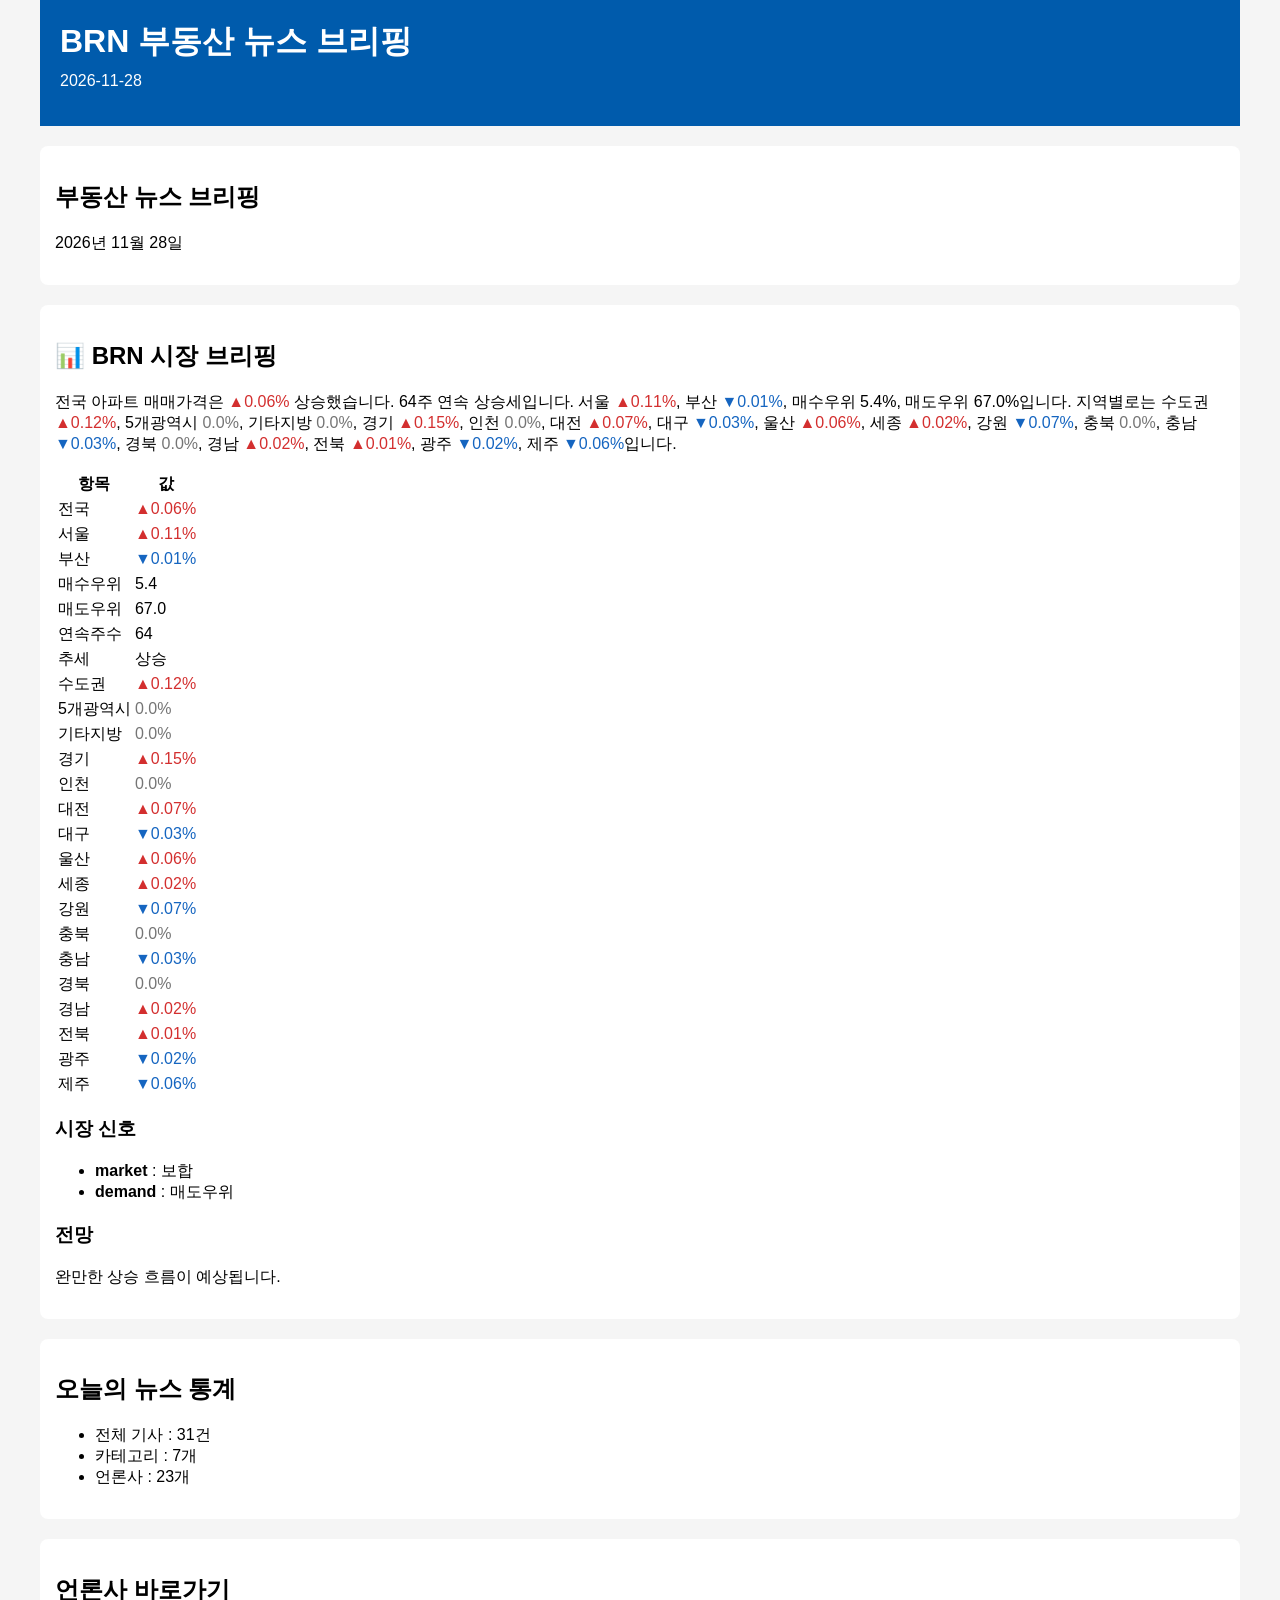
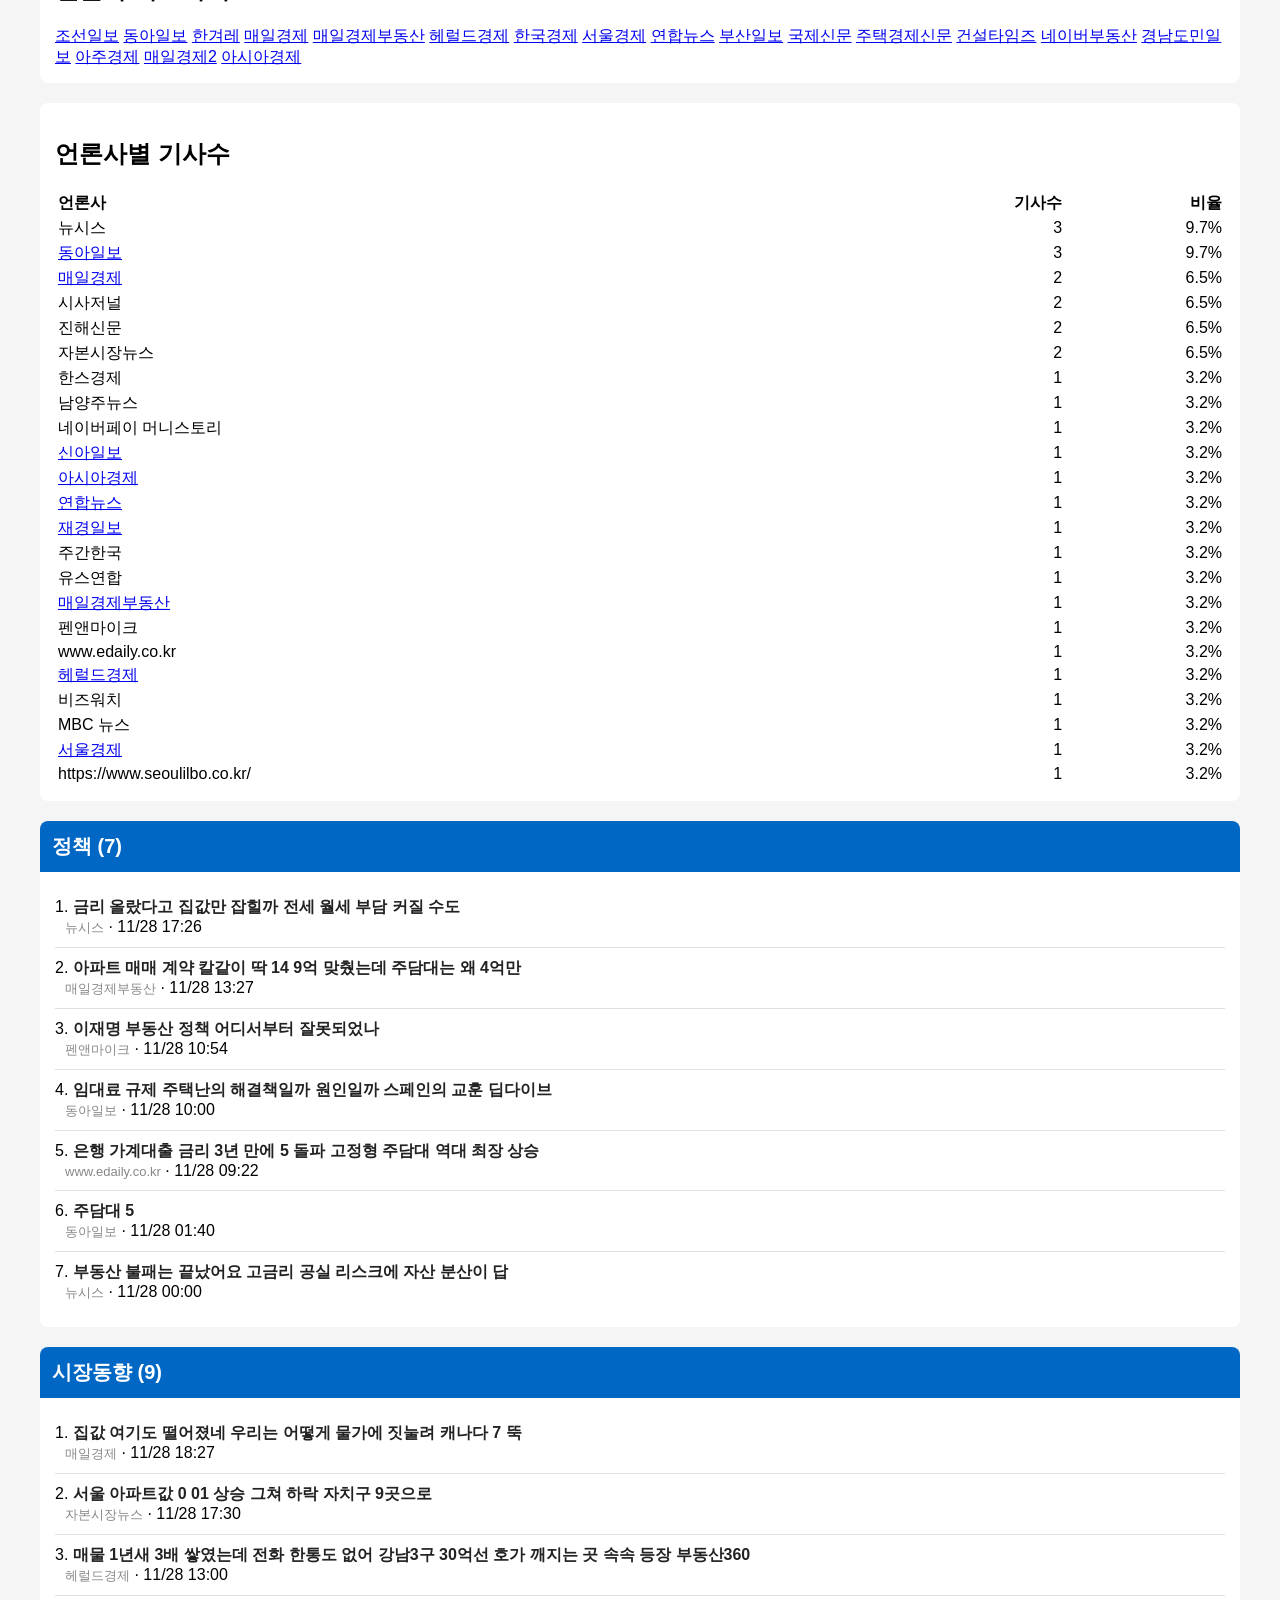
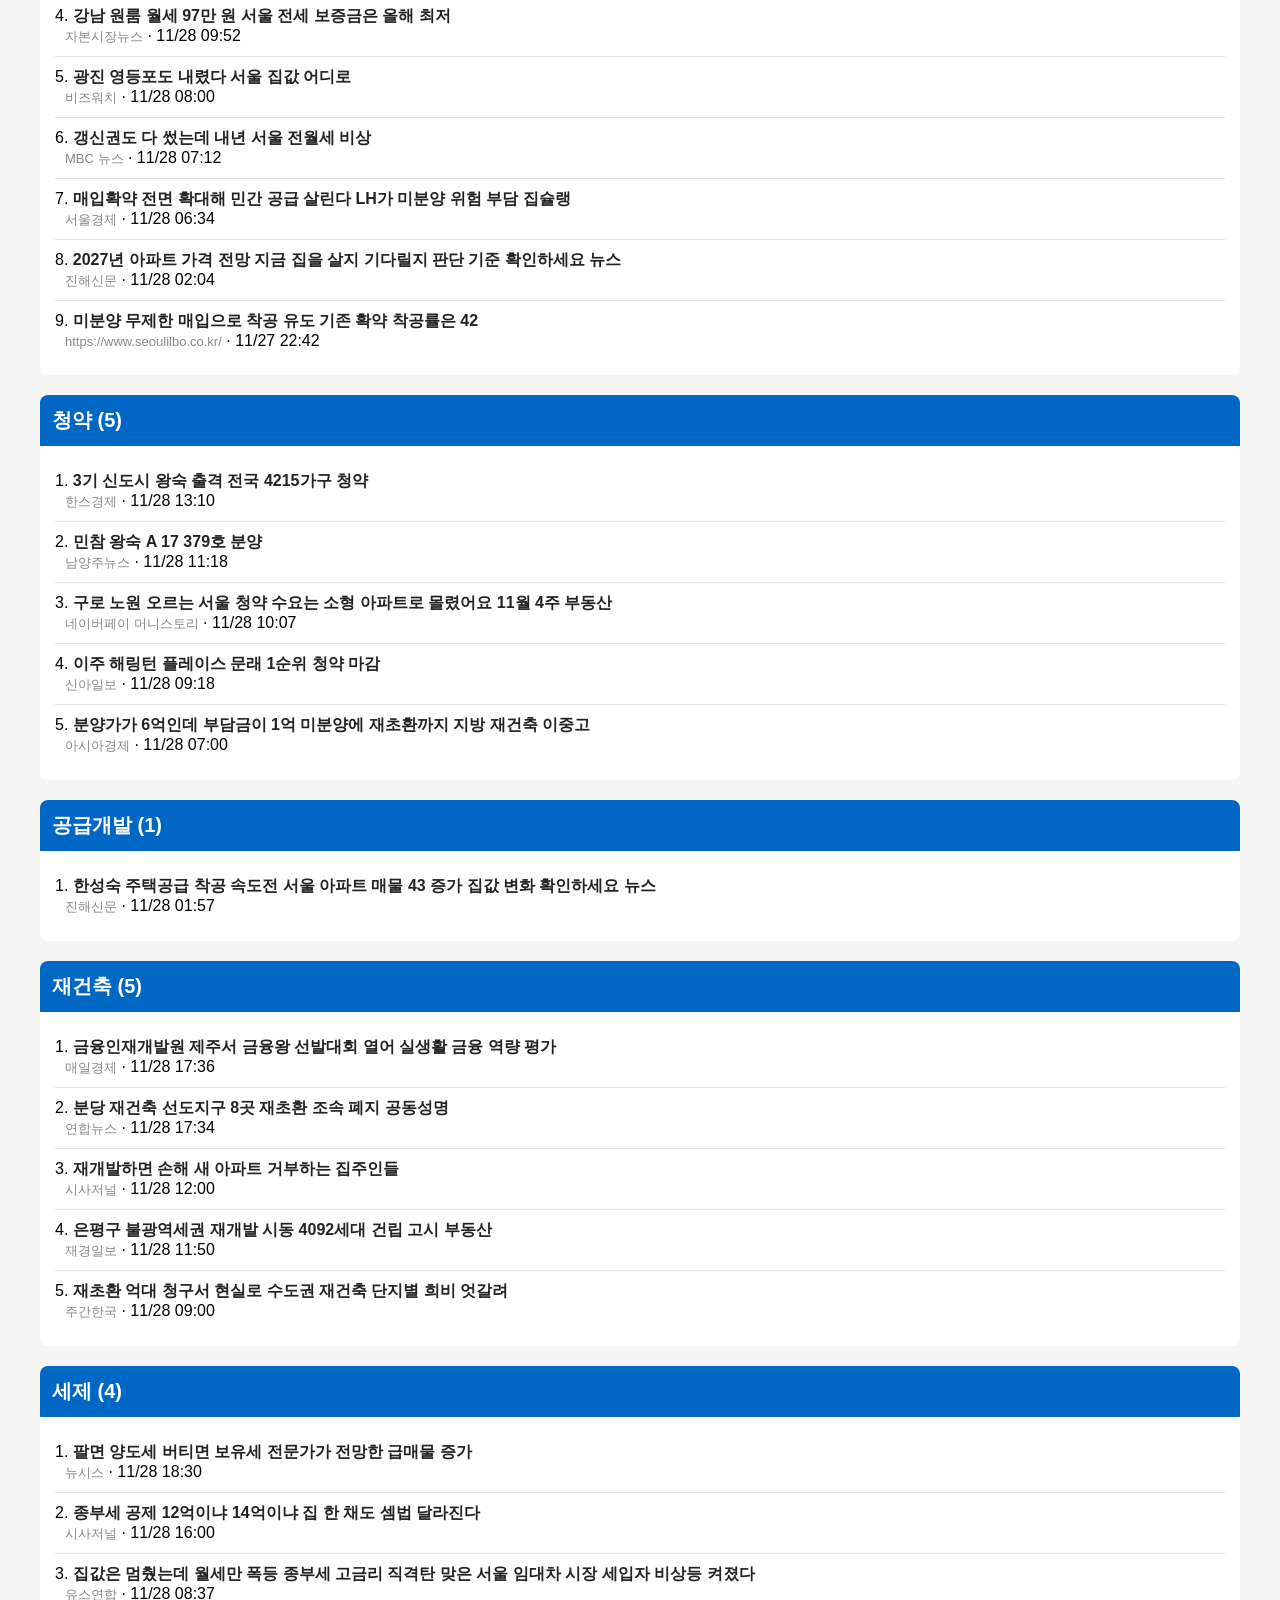
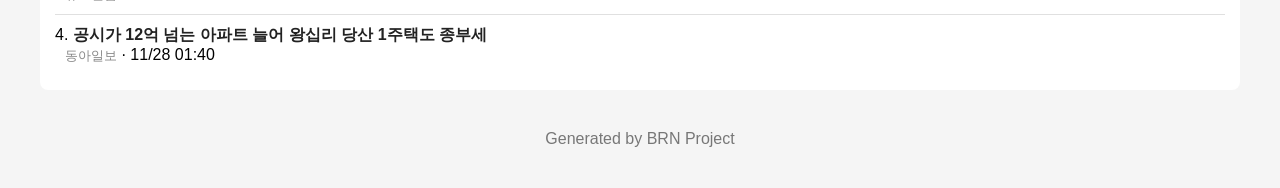
==== commit 062c8bdd: "🤖 자동 업데이트: 2026-11-28 19:08 KST" ====
--- a/index.html
+++ b/index.html
@@ -110,31 +110,48 @@
 </div>
 <div class='summary'>
 <h2>📊 BRN 시장 브리핑</h2>
-<p>KB 시장 데이터를 불러오지 못했습니다.</p>
+<p>전국 아파트 매매가격은 <span style="color:#d32f2f;">▲0.06%</span> 상승했습니다. 64주 연속 상승세입니다. 서울 <span style="color:#d32f2f;">▲0.11%</span>, 부산 <span style="color:#1565c0;">▼0.01%</span>, 매수우위 5.4%, 매도우위 67.0%입니다. 지역별로는 수도권 <span style="color:#d32f2f;">▲0.12%</span>, 5개광역시 <span style="color:#757575;">0.0%</span>, 기타지방 <span style="color:#757575;">0.0%</span>, 경기 <span style="color:#d32f2f;">▲0.15%</span>, 인천 <span style="color:#757575;">0.0%</span>, 대전 <span style="color:#d32f2f;">▲0.07%</span>, 대구 <span style="color:#1565c0;">▼0.03%</span>, 울산 <span style="color:#d32f2f;">▲0.06%</span>, 세종 <span style="color:#d32f2f;">▲0.02%</span>, 강원 <span style="color:#1565c0;">▼0.07%</span>, 충북 <span style="color:#757575;">0.0%</span>, 충남 <span style="color:#1565c0;">▼0.03%</span>, 경북 <span style="color:#757575;">0.0%</span>, 경남 <span style="color:#d32f2f;">▲0.02%</span>, 전북 <span style="color:#d32f2f;">▲0.01%</span>, 광주 <span style="color:#1565c0;">▼0.02%</span>, 제주 <span style="color:#1565c0;">▼0.06%</span>입니다.</p>
 <table>
 <tr><th>항목</th><th>값</th></tr>
-<tr><td>전국</td><td><span style="color:#757575;">0.0%</span></td></tr>
-<tr><td>서울</td><td><span style="color:#757575;">0.0%</span></td></tr>
-<tr><td>부산</td><td><span style="color:#757575;">0.0%</span></td></tr>
-<tr><td>매수우위</td><td>0.0</td></tr>
-<tr><td>매도우위</td><td>0.0</td></tr>
-<tr><td>연속주수</td><td>0</td></tr>
-<tr><td>추세</td><td></td></tr>
+<tr><td>전국</td><td><span style="color:#d32f2f;">▲0.06%</span></td></tr>
+<tr><td>서울</td><td><span style="color:#d32f2f;">▲0.11%</span></td></tr>
+<tr><td>부산</td><td><span style="color:#1565c0;">▼0.01%</span></td></tr>
+<tr><td>매수우위</td><td>5.4</td></tr>
+<tr><td>매도우위</td><td>67.0</td></tr>
+<tr><td>연속주수</td><td>64</td></tr>
+<tr><td>추세</td><td>상승</td></tr>
+<tr><td>수도권</td><td><span style="color:#d32f2f;">▲0.12%</span></td></tr>
+<tr><td>5개광역시</td><td><span style="color:#757575;">0.0%</span></td></tr>
+<tr><td>기타지방</td><td><span style="color:#757575;">0.0%</span></td></tr>
+<tr><td>경기</td><td><span style="color:#d32f2f;">▲0.15%</span></td></tr>
+<tr><td>인천</td><td><span style="color:#757575;">0.0%</span></td></tr>
+<tr><td>대전</td><td><span style="color:#d32f2f;">▲0.07%</span></td></tr>
+<tr><td>대구</td><td><span style="color:#1565c0;">▼0.03%</span></td></tr>
+<tr><td>울산</td><td><span style="color:#d32f2f;">▲0.06%</span></td></tr>
+<tr><td>세종</td><td><span style="color:#d32f2f;">▲0.02%</span></td></tr>
+<tr><td>강원</td><td><span style="color:#1565c0;">▼0.07%</span></td></tr>
+<tr><td>충북</td><td><span style="color:#757575;">0.0%</span></td></tr>
+<tr><td>충남</td><td><span style="color:#1565c0;">▼0.03%</span></td></tr>
+<tr><td>경북</td><td><span style="color:#757575;">0.0%</span></td></tr>
+<tr><td>경남</td><td><span style="color:#d32f2f;">▲0.02%</span></td></tr>
+<tr><td>전북</td><td><span style="color:#d32f2f;">▲0.01%</span></td></tr>
+<tr><td>광주</td><td><span style="color:#1565c0;">▼0.02%</span></td></tr>
+<tr><td>제주</td><td><span style="color:#1565c0;">▼0.06%</span></td></tr>
 </table>
 <h3>시장 신호</h3>
 <ul>
-<li><b>market</b> : 데이터없음</li>
-<li><b>demand</b> : 데이터없음</li>
+<li><b>market</b> : 보합</li>
+<li><b>demand</b> : 매도우위</li>
 </ul>
 <h3>전망</h3>
-<p>KB 시장 데이터가 없어 시장 전망을 산출할 수 없습니다.</p>
+<p>완만한 상승 흐름이 예상됩니다.</p>
 </div>
 <div class='summary'>
 <h2>오늘의 뉴스 통계</h2>
 <ul>
-<li>전체 기사 : 28건</li>
+<li>전체 기사 : 31건</li>
 <li>카테고리 : 7개</li>
-<li>언론사 : 22개</li>
+<li>언론사 : 23개</li>
 </ul>
 </div>
 <div class='summary'>
@@ -164,35 +181,36 @@
 <h2>언론사별 기사수</h2>
 <table style='width:100%'>
 <tr><th align='left'>언론사</th><th align='right'>기사수</th><th align='right'>비율</th></tr>
-<tr><td><a href='https://www.donga.com/news/Economy/Realestate' target='_blank' rel='noopener noreferrer'>동아일보</a></td><td align='right'>3</td><td align='right'>10.7%</td></tr>
-<tr><td>진해신문</td><td align='right'>2</td><td align='right'>7.1%</td></tr>
-<tr><td>뉴시스</td><td align='right'>2</td><td align='right'>7.1%</td></tr>
-<tr><td>자본시장뉴스</td><td align='right'>2</td><td align='right'>7.1%</td></tr>
-<tr><td><a href='https://biz.heraldcorp.com/' target='_blank' rel='noopener noreferrer'>헤럴드경제</a></td><td align='right'>2</td><td align='right'>7.1%</td></tr>
-<tr><td>한스경제</td><td align='right'>1</td><td align='right'>3.6%</td></tr>
-<tr><td>남양주뉴스</td><td align='right'>1</td><td align='right'>3.6%</td></tr>
-<tr><td>네이버페이 머니스토리</td><td align='right'>1</td><td align='right'>3.6%</td></tr>
-<tr><td><a href='https://www.shinailbo.co.kr/' target='_blank' rel='noopener noreferrer'>신아일보</a></td><td align='right'>1</td><td align='right'>3.6%</td></tr>
-<tr><td><a href='https://www.asiae.co.kr/' target='_blank' rel='noopener noreferrer'>아시아경제</a></td><td align='right'>1</td><td align='right'>3.6%</td></tr>
-<tr><td><a href='https://www.mk.co.kr/news/realestate/' target='_blank' rel='noopener noreferrer'>매일경제</a></td><td align='right'>1</td><td align='right'>3.6%</td></tr>
-<tr><td><a href='https://www.yna.co.kr/economy/real-estate/' target='_blank' rel='noopener noreferrer'>연합뉴스</a></td><td align='right'>1</td><td align='right'>3.6%</td></tr>
-<tr><td>MTN 머니투데이방송</td><td align='right'>1</td><td align='right'>3.6%</td></tr>
-<tr><td>유스연합</td><td align='right'>1</td><td align='right'>3.6%</td></tr>
-<tr><td><a href='https://www.jknews.co.kr/' target='_blank' rel='noopener noreferrer'>재경일보</a></td><td align='right'>1</td><td align='right'>3.6%</td></tr>
-<tr><td>펜앤마이크</td><td align='right'>1</td><td align='right'>3.6%</td></tr>
-<tr><td>연합뉴스TV</td><td align='right'>1</td><td align='right'>3.6%</td></tr>
-<tr><td>뉴닉</td><td align='right'>1</td><td align='right'>3.6%</td></tr>
-<tr><td>비즈워치</td><td align='right'>1</td><td align='right'>3.6%</td></tr>
-<tr><td>MBC 뉴스</td><td align='right'>1</td><td align='right'>3.6%</td></tr>
-<tr><td><a href='https://www.sedaily.com/' target='_blank' rel='noopener noreferrer'>서울경제</a></td><td align='right'>1</td><td align='right'>3.6%</td></tr>
-<tr><td>https://www.seoulilbo.co.kr/</td><td align='right'>1</td><td align='right'>3.6%</td></tr>
+<tr><td>뉴시스</td><td align='right'>3</td><td align='right'>9.7%</td></tr>
+<tr><td><a href='https://www.donga.com/news/Economy/Realestate' target='_blank' rel='noopener noreferrer'>동아일보</a></td><td align='right'>3</td><td align='right'>9.7%</td></tr>
+<tr><td><a href='https://www.mk.co.kr/news/realestate/' target='_blank' rel='noopener noreferrer'>매일경제</a></td><td align='right'>2</td><td align='right'>6.5%</td></tr>
+<tr><td>시사저널</td><td align='right'>2</td><td align='right'>6.5%</td></tr>
+<tr><td>진해신문</td><td align='right'>2</td><td align='right'>6.5%</td></tr>
+<tr><td>자본시장뉴스</td><td align='right'>2</td><td align='right'>6.5%</td></tr>
+<tr><td>한스경제</td><td align='right'>1</td><td align='right'>3.2%</td></tr>
+<tr><td>남양주뉴스</td><td align='right'>1</td><td align='right'>3.2%</td></tr>
+<tr><td>네이버페이 머니스토리</td><td align='right'>1</td><td align='right'>3.2%</td></tr>
+<tr><td><a href='https://www.shinailbo.co.kr/' target='_blank' rel='noopener noreferrer'>신아일보</a></td><td align='right'>1</td><td align='right'>3.2%</td></tr>
+<tr><td><a href='https://www.asiae.co.kr/' target='_blank' rel='noopener noreferrer'>아시아경제</a></td><td align='right'>1</td><td align='right'>3.2%</td></tr>
+<tr><td><a href='https://www.yna.co.kr/economy/real-estate/' target='_blank' rel='noopener noreferrer'>연합뉴스</a></td><td align='right'>1</td><td align='right'>3.2%</td></tr>
+<tr><td><a href='https://www.jknews.co.kr/' target='_blank' rel='noopener noreferrer'>재경일보</a></td><td align='right'>1</td><td align='right'>3.2%</td></tr>
+<tr><td>주간한국</td><td align='right'>1</td><td align='right'>3.2%</td></tr>
+<tr><td>유스연합</td><td align='right'>1</td><td align='right'>3.2%</td></tr>
+<tr><td><a href='https://www.mk.co.kr/news/realestate/' target='_blank' rel='noopener noreferrer'>매일경제부동산</a></td><td align='right'>1</td><td align='right'>3.2%</td></tr>
+<tr><td>펜앤마이크</td><td align='right'>1</td><td align='right'>3.2%</td></tr>
+<tr><td>www.edaily.co.kr</td><td align='right'>1</td><td align='right'>3.2%</td></tr>
+<tr><td><a href='https://biz.heraldcorp.com/' target='_blank' rel='noopener noreferrer'>헤럴드경제</a></td><td align='right'>1</td><td align='right'>3.2%</td></tr>
+<tr><td>비즈워치</td><td align='right'>1</td><td align='right'>3.2%</td></tr>
+<tr><td>MBC 뉴스</td><td align='right'>1</td><td align='right'>3.2%</td></tr>
+<tr><td><a href='https://www.sedaily.com/' target='_blank' rel='noopener noreferrer'>서울경제</a></td><td align='right'>1</td><td align='right'>3.2%</td></tr>
+<tr><td>https://www.seoulilbo.co.kr/</td><td align='right'>1</td><td align='right'>3.2%</td></tr>
 </table>
 </div>
 
 <section class="category">
 
 <div class="category-title">
-정책 (8)
+정책 (7)
 </div>
 
 <div class="news-list">
@@ -205,9 +223,9 @@
 </div>
 <div class='news-item'>
 <div class='news-title'>
-<span class='news-no'>2.</span> <a href='https://news.google.com/rss/articles/CBMiS0FVX3lxTE1DUVJjbGhFRG5QR19xcER4Tk1NUW1rWFRVUnkwMVdxWW1FLVdoeXUtTkhKOWN1MTZ0ZXhwNV9WbktDRWlJVXY2N3FGOA?oc=5' target='_blank' rel='noopener noreferrer'>서울 아파트 매매 급매물 주담대는 KB시세 기준 적용 부동산</a>
-</div>
-<div class='news-meta'><span class='source'>재경일보</span> <span class='pub-time'>· 11/28 17:07</span></div>
+<span class='news-no'>2.</span> <a href='https://www.mk.co.kr/news/realestate/12220683' target='_blank' rel='noopener noreferrer'>아파트 매매 계약 칼같이 딱 14 9억 맞췄는데 주담대는 왜 4억만</a>
+</div>
+<div class='news-meta'><span class='source'>매일경제부동산</span> <span class='pub-time'>· 11/28 13:27</span></div>
 </div>
 <div class='news-item'>
 <div class='news-title'>
@@ -223,9 +241,9 @@
 </div>
 <div class='news-item'>
 <div class='news-title'>
-<span class='news-no'>5.</span> <a href='https://news.google.com/rss/articles/CBMiZ0FVX3lxTFBMWGRuQVdQU0J1Mjh2bG56bFV6NTVIWHlNN2tBVXgtRnZka0hsaWtja0V0TTZCLWxYaEVrVGcxWHdJSnk4NGFLTHRwbGdRZFlsNWJGb2VQa3lpSDdLSjhPVHM0VEZjWG8?oc=5' target='_blank' rel='noopener noreferrer'>금리 인상까지 서울 집값 최장기간 상승 꺾일까</a>
-</div>
-<div class='news-meta'><span class='source'>연합뉴스TV</span> <span class='pub-time'>· 11/28 08:51</span></div>
+<span class='news-no'>5.</span> <a href='https://news.google.com/rss/articles/[base64]?oc=5' target='_blank' rel='noopener noreferrer'>은행 가계대출 금리 3년 만에 5 돌파 고정형 주담대 역대 최장 상승</a>
+</div>
+<div class='news-meta'><span class='source'>www.edaily.co.kr</span> <span class='pub-time'>· 11/28 09:22</span></div>
 </div>
 <div class='news-item'>
 <div class='news-title'>
@@ -239,12 +257,6 @@
 </div>
 <div class='news-meta'><span class='source'>뉴시스</span> <span class='pub-time'>· 11/28 00:00</span></div>
 </div>
-<div class='news-item'>
-<div class='news-title'>
-<span class='news-no'>8.</span> <a href='https://news.google.com/rss/articles/CBMiU0FVX3lxTE1aNGlRcW93N2c5U3BOcER3UGFpcWE1bUVzSDRWZ19oRzlEdm96cTd3MzRCNGs1UkQxM0hmMFRQUnpTZThXMTJ4VV9HTloyN2s3WWpB?oc=5' target='_blank' rel='noopener noreferrer'>서울 아파트 경매 두 달 만에 58 껑충 금리 인상에 영끌족 이자 부담 더 커질 전망</a>
-</div>
-<div class='news-meta'><span class='source'>뉴닉</span> <span class='pub-time'>· 11/27 19:25</span></div>
-</div>
 
 </div>
 </section>
@@ -260,58 +272,58 @@
 
 <div class='news-item'>
 <div class='news-title'>
-<span class='news-no'>1.</span> <a href='https://news.google.com/rss/articles/CBMiZ0FVX3lxTE5vSHJ6Z202UGJjMkt4Q09NM3REYjhCQjI4T0toQ0gtX1dPdUR5R1F1VV8tTnN6YmlrVUw3c1ZPSFJJRzFMeUxIN1lsU3BxWUpOc3BDd2VjbnRNTWZjSjY4VXU5VUxlVHc?oc=5' target='_blank' rel='noopener noreferrer'>서울 아파트값 0 01 상승 그쳐 하락 자치구 9곳으로</a>
+<span class='news-no'>1.</span> <a href='https://news.google.com/rss/articles/CBMiUkFVX3lxTFAwMkt2VTlGVFBHRVFWakZBWXFZV1ZNMmlaY0daSXVkMUxnMG1oaGx5Z2ZoTUJzaWFrQ0tjRUJBWkRmQTYycEhqTFFaX1JyUzk3NXc?oc=5' target='_blank' rel='noopener noreferrer'>집값 여기도 떨어졌네 우리는 어떻게 물가에 짓눌려 캐나다 7 뚝</a>
+</div>
+<div class='news-meta'><span class='source'>매일경제</span> <span class='pub-time'>· 11/28 18:27</span></div>
+</div>
+<div class='news-item'>
+<div class='news-title'>
+<span class='news-no'>2.</span> <a href='https://news.google.com/rss/articles/CBMiZ0FVX3lxTE5vSHJ6Z202UGJjMkt4Q09NM3REYjhCQjI4T0toQ0gtX1dPdUR5R1F1VV8tTnN6YmlrVUw3c1ZPSFJJRzFMeUxIN1lsU3BxWUpOc3BDd2VjbnRNTWZjSjY4VXU5VUxlVHc?oc=5' target='_blank' rel='noopener noreferrer'>서울 아파트값 0 01 상승 그쳐 하락 자치구 9곳으로</a>
 </div>
 <div class='news-meta'><span class='source'>자본시장뉴스</span> <span class='pub-time'>· 11/28 17:30</span></div>
 </div>
 <div class='news-item'>
 <div class='news-title'>
-<span class='news-no'>2.</span> <a href='https://biz.heraldcorp.com/article/10952101' target='_blank' rel='noopener noreferrer'>매물 1년새 3배 쌓였는데 전화 한통도 없어 강남3구 30억선 호가 깨지는 곳 속속 등장 부동산360</a>
+<span class='news-no'>3.</span> <a href='https://biz.heraldcorp.com/article/10952101' target='_blank' rel='noopener noreferrer'>매물 1년새 3배 쌓였는데 전화 한통도 없어 강남3구 30억선 호가 깨지는 곳 속속 등장 부동산360</a>
 </div>
 <div class='news-meta'><span class='source'>헤럴드경제</span> <span class='pub-time'>· 11/28 13:00</span></div>
 </div>
 <div class='news-item'>
 <div class='news-title'>
-<span class='news-no'>3.</span> <a href='https://news.google.com/rss/articles/CBMiZ0FVX3lxTE5YTWtZX2sxRDFSWkRWcXV4TlU3dDcxUjNQdDBDUjE4RkVyMkxZRFBDTzVZa0RjVlcyX1VMeDVqem9ZZktiRDZpeWtrZzd6X2xFWmswNGxRd216UUEwMXRpV0FucG1jN3c?oc=5' target='_blank' rel='noopener noreferrer'>강남 원룸 월세 97만 원 서울 전세 보증금은 올해 최저</a>
+<span class='news-no'>4.</span> <a href='https://news.google.com/rss/articles/CBMiZ0FVX3lxTE5YTWtZX2sxRDFSWkRWcXV4TlU3dDcxUjNQdDBDUjE4RkVyMkxZRFBDTzVZa0RjVlcyX1VMeDVqem9ZZktiRDZpeWtrZzd6X2xFWmswNGxRd216UUEwMXRpV0FucG1jN3c?oc=5' target='_blank' rel='noopener noreferrer'>강남 원룸 월세 97만 원 서울 전세 보증금은 올해 최저</a>
 </div>
 <div class='news-meta'><span class='source'>자본시장뉴스</span> <span class='pub-time'>· 11/28 09:52</span></div>
 </div>
 <div class='news-item'>
 <div class='news-title'>
-<span class='news-no'>4.</span> <a href='https://news.google.com/rss/articles/CBMicEFVX3lxTE1MYTQtT2dfbE13M3B4VWUtcmxMTTJVdURmTkd6bEE2LWM5ZFhlRnJDRVVuNDAxbXFfT1RFdlJDUEkxZ2psM0VQc29tdlNuR3lqLWpyT2pDWDlaYmNwSUVGS2Rtb3Y4Q1VxVzVjMHJENXM?oc=5' target='_blank' rel='noopener noreferrer'>광진 영등포도 내렸다 서울 집값 어디로</a>
+<span class='news-no'>5.</span> <a href='https://news.google.com/rss/articles/CBMicEFVX3lxTE1MYTQtT2dfbE13M3B4VWUtcmxMTTJVdURmTkd6bEE2LWM5ZFhlRnJDRVVuNDAxbXFfT1RFdlJDUEkxZ2psM0VQc29tdlNuR3lqLWpyT2pDWDlaYmNwSUVGS2Rtb3Y4Q1VxVzVjMHJENXM?oc=5' target='_blank' rel='noopener noreferrer'>광진 영등포도 내렸다 서울 집값 어디로</a>
 </div>
 <div class='news-meta'><span class='source'>비즈워치</span> <span class='pub-time'>· 11/28 08:00</span></div>
 </div>
 <div class='news-item'>
 <div class='news-title'>
-<span class='news-no'>5.</span> <a href='https://news.google.com/rss/articles/[base64]?oc=5' target='_blank' rel='noopener noreferrer'>갱신권도 다 썼는데 내년 서울 전월세 비상</a>
+<span class='news-no'>6.</span> <a href='https://news.google.com/rss/articles/[base64]?oc=5' target='_blank' rel='noopener noreferrer'>갱신권도 다 썼는데 내년 서울 전월세 비상</a>
 </div>
 <div class='news-meta'><span class='source'>MBC 뉴스</span> <span class='pub-time'>· 11/28 07:12</span></div>
 </div>
 <div class='news-item'>
 <div class='news-title'>
-<span class='news-no'>6.</span> <a href='https://www.sedaily.com/article/20120089' target='_blank' rel='noopener noreferrer'>매입확약 전면 확대해 민간 공급 살린다 LH가 미분양 위험 부담 집슐랭</a>
+<span class='news-no'>7.</span> <a href='https://www.sedaily.com/article/20120089' target='_blank' rel='noopener noreferrer'>매입확약 전면 확대해 민간 공급 살린다 LH가 미분양 위험 부담 집슐랭</a>
 </div>
 <div class='news-meta'><span class='source'>서울경제</span> <span class='pub-time'>· 11/28 06:34</span></div>
 </div>
 <div class='news-item'>
 <div class='news-title'>
-<span class='news-no'>7.</span> <a href='https://news.google.com/rss/articles/CBMifEFVX3lxTFBWZS1UN0xRLXVLNFNBRWZkYTdtc1FEMzVfaFk3RHZCWk14azFmYW5weVFPVEhoZ2NMLV9OZ2dWaVBxVEJ5T2JURmtFNjN0R0RRYUNQS0k2eDVBVjQ4bF8wcC1pRGxTZ281cWRFemh2NGFfV0VUVWd3dW5pNmc?oc=5' target='_blank' rel='noopener noreferrer'>2027년 아파트 가격 전망 지금 집을 살지 기다릴지 판단 기준 확인하세요 뉴스</a>
+<span class='news-no'>8.</span> <a href='https://news.google.com/rss/articles/CBMifEFVX3lxTFBWZS1UN0xRLXVLNFNBRWZkYTdtc1FEMzVfaFk3RHZCWk14azFmYW5weVFPVEhoZ2NMLV9OZ2dWaVBxVEJ5T2JURmtFNjN0R0RRYUNQS0k2eDVBVjQ4bF8wcC1pRGxTZ281cWRFemh2NGFfV0VUVWd3dW5pNmc?oc=5' target='_blank' rel='noopener noreferrer'>2027년 아파트 가격 전망 지금 집을 살지 기다릴지 판단 기준 확인하세요 뉴스</a>
 </div>
 <div class='news-meta'><span class='source'>진해신문</span> <span class='pub-time'>· 11/28 02:04</span></div>
 </div>
 <div class='news-item'>
 <div class='news-title'>
-<span class='news-no'>8.</span> <a href='https://news.google.com/rss/articles/CBMibkFVX3lxTE1tUkR4VG11YWduWW00UmNzb0k3VmhjT2ptYllmakw1VVRFM2F2QU1kSTY5TXRtQ0tZOFRUa3hVczI3U2VTUWpMQV8zYWRtQVoybmFsdmI0MDZxX2FYZGMxR0puT0JEQVlMTmM5LTBB?oc=5' target='_blank' rel='noopener noreferrer'>미분양 무제한 매입으로 착공 유도 기존 확약 착공률은 42</a>
+<span class='news-no'>9.</span> <a href='https://news.google.com/rss/articles/CBMibkFVX3lxTE1tUkR4VG11YWduWW00UmNzb0k3VmhjT2ptYllmakw1VVRFM2F2QU1kSTY5TXRtQ0tZOFRUa3hVczI3U2VTUWpMQV8zYWRtQVoybmFsdmI0MDZxX2FYZGMxR0puT0JEQVlMTmM5LTBB?oc=5' target='_blank' rel='noopener noreferrer'>미분양 무제한 매입으로 착공 유도 기존 확약 착공률은 42</a>
 </div>
 <div class='news-meta'><span class='source'>https://www.seoulilbo.co.kr/</span> <span class='pub-time'>· 11/27 22:42</span></div>
 </div>
-<div class='news-item'>
-<div class='news-title'>
-<span class='news-no'>9.</span> <a href='https://biz.heraldcorp.com/article/10952238' target='_blank' rel='noopener noreferrer'>가야역 롯데캐슬 스카이엘 내일 28일 2차 선착순 전세 계약 보증료 75 지원 적용</a>
-</div>
-<div class='news-meta'><span class='source'>헤럴드경제</span> <span class='pub-time'>· 11/27 18:30</span></div>
-</div>
 
 </div>
 </section>
@@ -382,7 +394,7 @@
 <section class="category">
 
 <div class="category-title">
-재건축 (3)
+재건축 (5)
 </div>
 
 <div class="news-list">
@@ -401,32 +413,56 @@
 </div>
 <div class='news-item'>
 <div class='news-title'>
-<span class='news-no'>3.</span> <a href='https://news.google.com/rss/articles/CBMiX0FVX3lxTE1ZU1VZaDJlOU9iR1Exa2M3MC12MkVqZXZFWW5XY183cjNoekFFdTFub2E5UmZrZnV1M0ZtOHJDc3U2MEVUOFRaVVFUOU1UUWtpS3dNNjMtekxoZEVFT1lN?oc=5' target='_blank' rel='noopener noreferrer'>공사비 검증만으론 한계 정비사업 계약 분쟁조정 제도 손질해야</a>
-</div>
-<div class='news-meta'><span class='source'>MTN 머니투데이방송</span> <span class='pub-time'>· 11/27 18:53</span></div>
-</div>
-
-</div>
-</section>
-
-
-<section class="category">
-
-<div class="category-title">
-세제 (2)
-</div>
-
-<div class="news-list">
-
-<div class='news-item'>
-<div class='news-title'>
-<span class='news-no'>1.</span> <a href='https://news.google.com/rss/articles/CBMiU0FVX3lxTFBjTEI1NEtlZkk3TllBTXlJRWlFb2o5T0VESXBVWS1kelNtUDdvMEFsOVBEMEpZaEFMZVdvd3c1YU1aYXJkVWs2MXU5X2lJcjZrb2ZF?oc=5' target='_blank' rel='noopener noreferrer'>집값은 멈췄는데 월세만 폭등 종부세 고금리 직격탄 맞은 서울 임대차 시장 세입자 비상등 켜졌다</a>
+<span class='news-no'>3.</span> <a href='https://news.google.com/rss/articles/[base64]?oc=5' target='_blank' rel='noopener noreferrer'>재개발하면 손해 새 아파트 거부하는 집주인들</a>
+</div>
+<div class='news-meta'><span class='source'>시사저널</span> <span class='pub-time'>· 11/28 12:00</span></div>
+</div>
+<div class='news-item'>
+<div class='news-title'>
+<span class='news-no'>4.</span> <a href='https://news.google.com/rss/articles/CBMiS0FVX3lxTE4tV2hrRk9aS0luWWkzWC1EdTFJTWxOTHhDMGRaam16X3BIQ0pMU2duSEI2aVhzRmN3R0Z1N0ZnUGNwNXRqSF94aWY2SQ?oc=5' target='_blank' rel='noopener noreferrer'>은평구 불광역세권 재개발 시동 4092세대 건립 고시 부동산</a>
+</div>
+<div class='news-meta'><span class='source'>재경일보</span> <span class='pub-time'>· 11/28 11:50</span></div>
+</div>
+<div class='news-item'>
+<div class='news-title'>
+<span class='news-no'>5.</span> <a href='https://news.google.com/rss/articles/[base64]?oc=5' target='_blank' rel='noopener noreferrer'>재초환 억대 청구서 현실로 수도권 재건축 단지별 희비 엇갈려</a>
+</div>
+<div class='news-meta'><span class='source'>주간한국</span> <span class='pub-time'>· 11/28 09:00</span></div>
+</div>
+
+</div>
+</section>
+
+
+<section class="category">
+
+<div class="category-title">
+세제 (4)
+</div>
+
+<div class="news-list">
+
+<div class='news-item'>
+<div class='news-title'>
+<span class='news-no'>1.</span> <a href='https://news.google.com/rss/articles/[base64]?oc=5' target='_blank' rel='noopener noreferrer'>팔면 양도세 버티면 보유세 전문가가 전망한 급매물 증가</a>
+</div>
+<div class='news-meta'><span class='source'>뉴시스</span> <span class='pub-time'>· 11/28 18:30</span></div>
+</div>
+<div class='news-item'>
+<div class='news-title'>
+<span class='news-no'>2.</span> <a href='https://news.google.com/rss/articles/[base64]?oc=5' target='_blank' rel='noopener noreferrer'>종부세 공제 12억이냐 14억이냐 집 한 채도 셈법 달라진다</a>
+</div>
+<div class='news-meta'><span class='source'>시사저널</span> <span class='pub-time'>· 11/28 16:00</span></div>
+</div>
+<div class='news-item'>
+<div class='news-title'>
+<span class='news-no'>3.</span> <a href='https://news.google.com/rss/articles/CBMiU0FVX3lxTFBjTEI1NEtlZkk3TllBTXlJRWlFb2o5T0VESXBVWS1kelNtUDdvMEFsOVBEMEpZaEFMZVdvd3c1YU1aYXJkVWs2MXU5X2lJcjZrb2ZF?oc=5' target='_blank' rel='noopener noreferrer'>집값은 멈췄는데 월세만 폭등 종부세 고금리 직격탄 맞은 서울 임대차 시장 세입자 비상등 켜졌다</a>
 </div>
 <div class='news-meta'><span class='source'>유스연합</span> <span class='pub-time'>· 11/28 08:37</span></div>
 </div>
 <div class='news-item'>
 <div class='news-title'>
-<span class='news-no'>2.</span> <a href='https://www.donga.com/news/Economy/article/all/20261127/135106266/2' target='_blank' rel='noopener noreferrer'>공시가 12억 넘는 아파트 늘어 왕십리 당산 1주택도 종부세</a>
+<span class='news-no'>4.</span> <a href='https://www.donga.com/news/Economy/article/all/20261127/135106266/2' target='_blank' rel='noopener noreferrer'>공시가 12억 넘는 아파트 늘어 왕십리 당산 1주택도 종부세</a>
 </div>
 <div class='news-meta'><span class='source'>동아일보</span> <span class='pub-time'>· 11/28 01:40</span></div>
 </div>
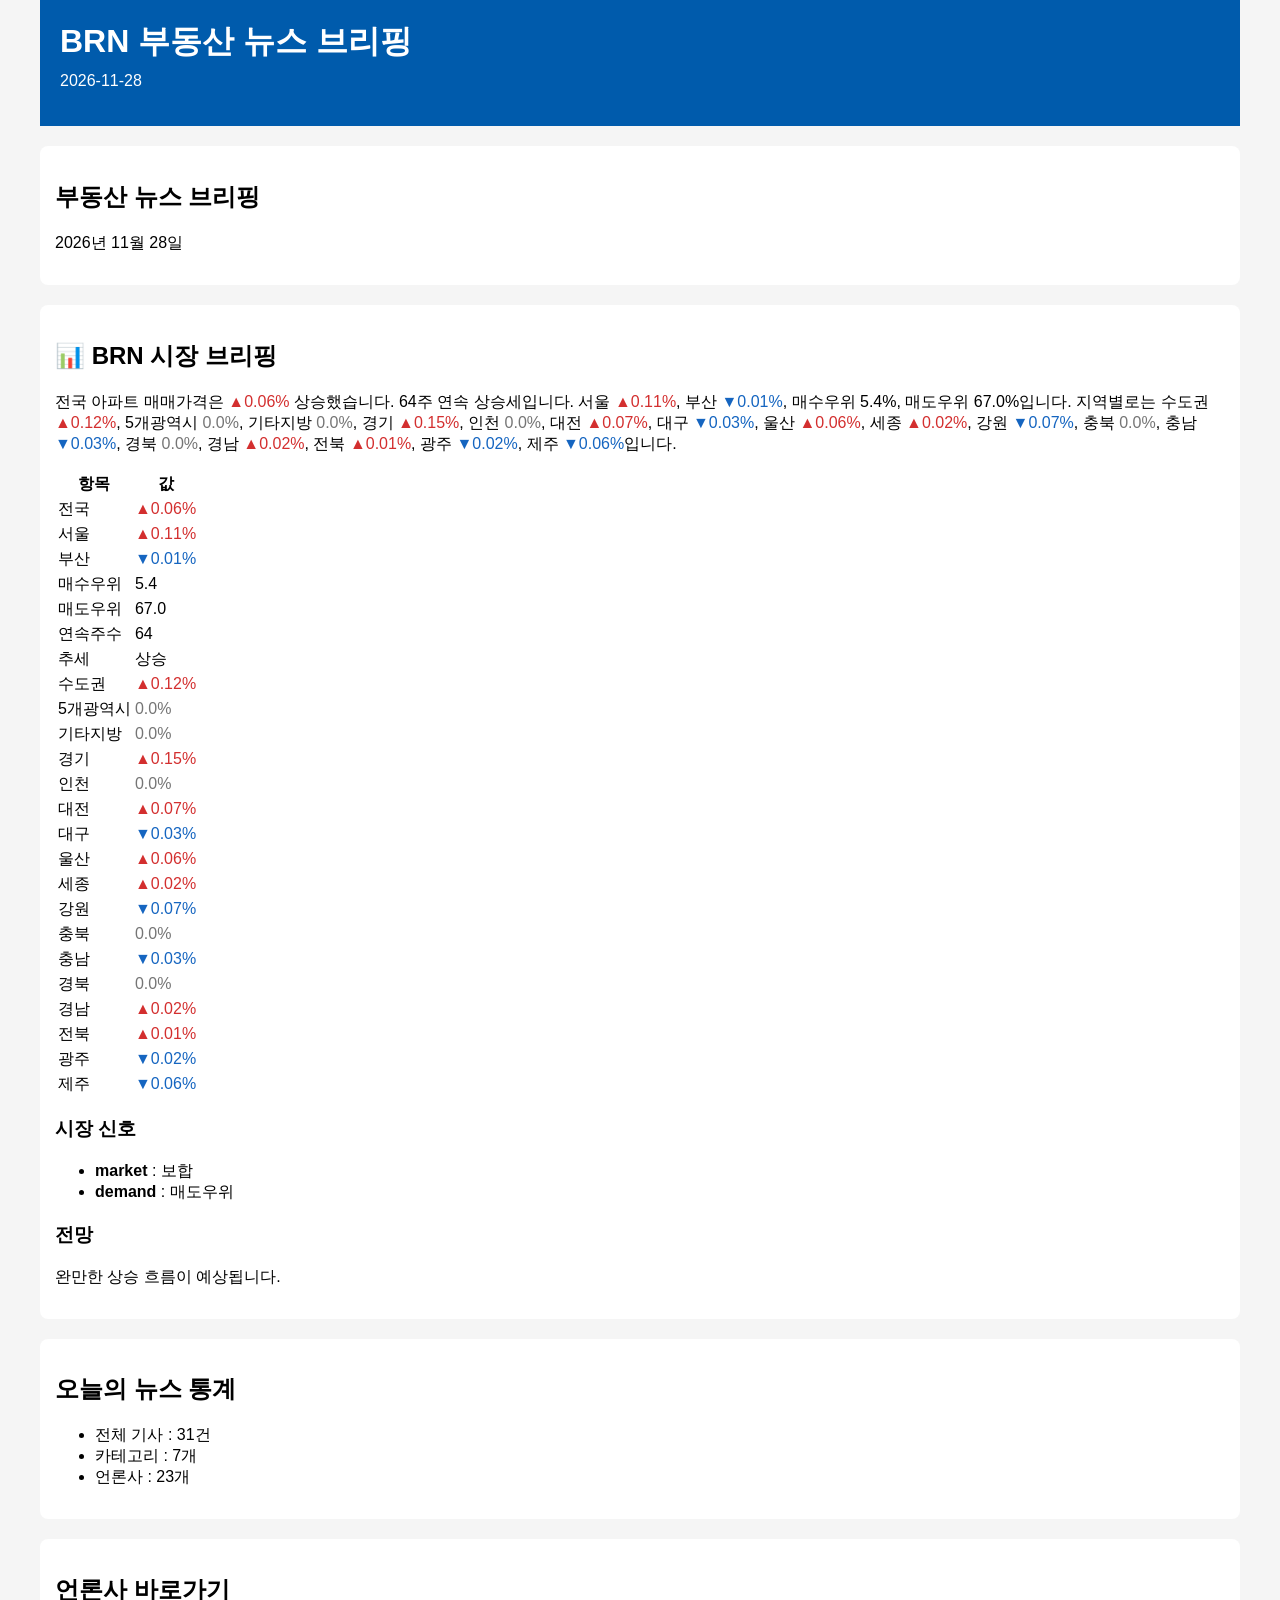
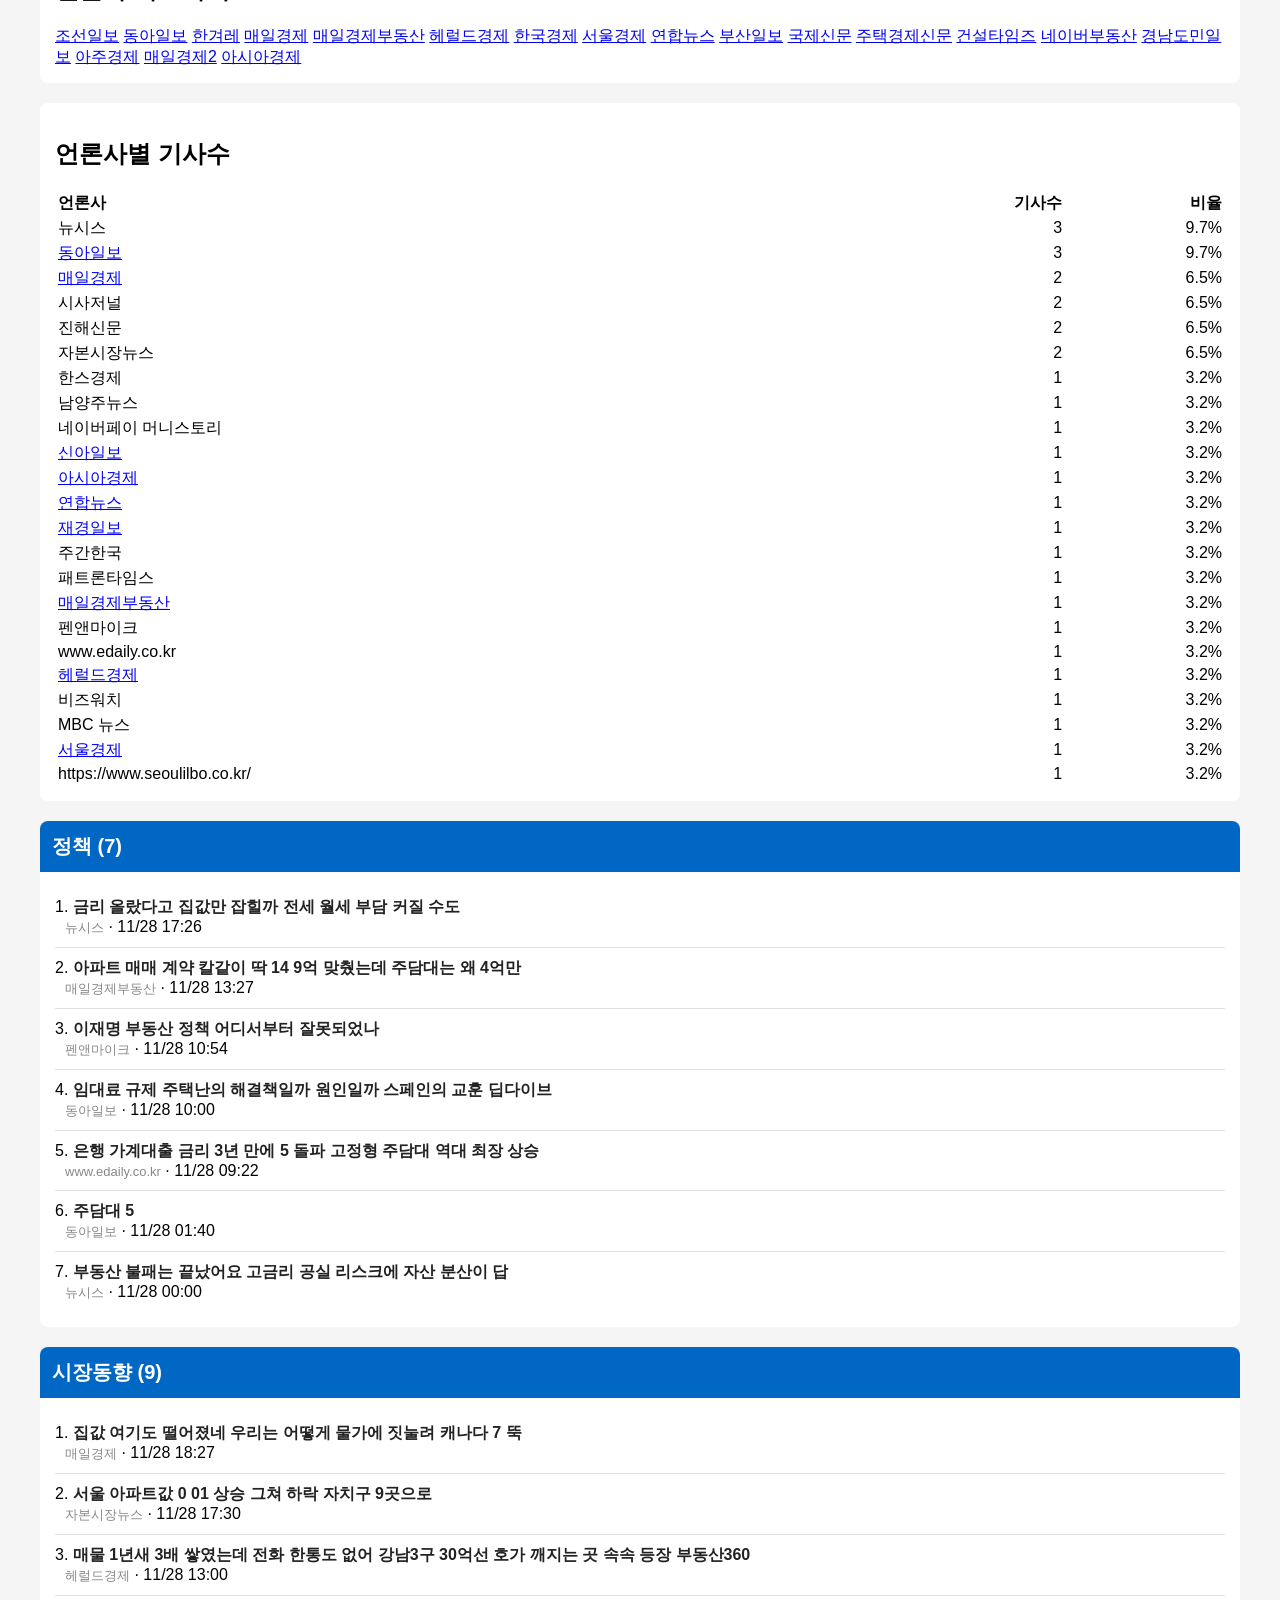
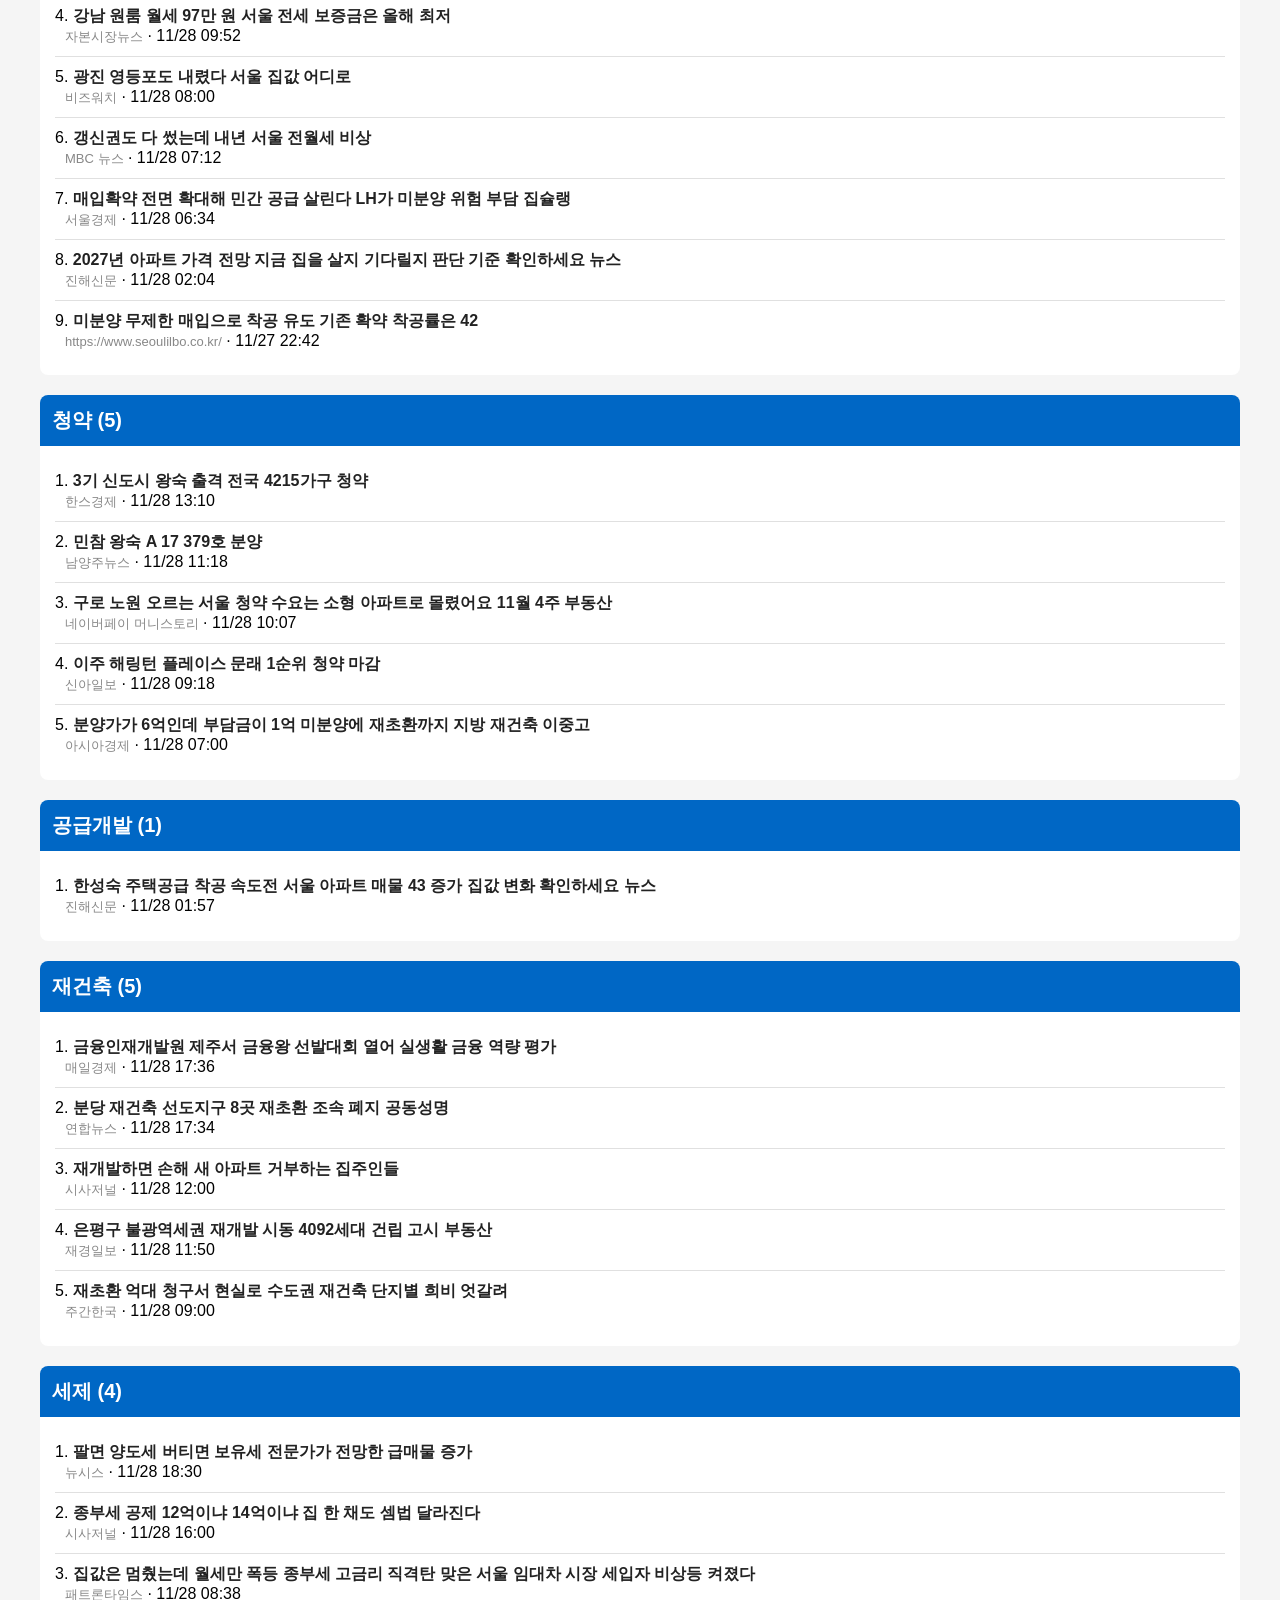
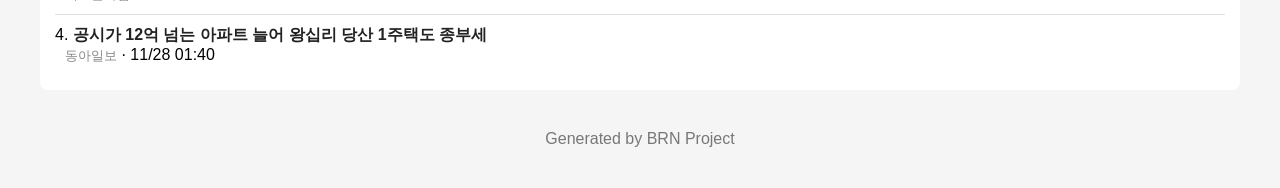
==== commit 43115ec6: "🤖 자동 업데이트: 2026-11-28 20:09 KST" ====
--- a/index.html
+++ b/index.html
@@ -195,7 +195,7 @@
 <tr><td><a href='https://www.yna.co.kr/economy/real-estate/' target='_blank' rel='noopener noreferrer'>연합뉴스</a></td><td align='right'>1</td><td align='right'>3.2%</td></tr>
 <tr><td><a href='https://www.jknews.co.kr/' target='_blank' rel='noopener noreferrer'>재경일보</a></td><td align='right'>1</td><td align='right'>3.2%</td></tr>
 <tr><td>주간한국</td><td align='right'>1</td><td align='right'>3.2%</td></tr>
-<tr><td>유스연합</td><td align='right'>1</td><td align='right'>3.2%</td></tr>
+<tr><td>패트론타임스</td><td align='right'>1</td><td align='right'>3.2%</td></tr>
 <tr><td><a href='https://www.mk.co.kr/news/realestate/' target='_blank' rel='noopener noreferrer'>매일경제부동산</a></td><td align='right'>1</td><td align='right'>3.2%</td></tr>
 <tr><td>펜앤마이크</td><td align='right'>1</td><td align='right'>3.2%</td></tr>
 <tr><td>www.edaily.co.kr</td><td align='right'>1</td><td align='right'>3.2%</td></tr>
@@ -456,9 +456,9 @@
 </div>
 <div class='news-item'>
 <div class='news-title'>
-<span class='news-no'>3.</span> <a href='https://news.google.com/rss/articles/CBMiU0FVX3lxTFBjTEI1NEtlZkk3TllBTXlJRWlFb2o5T0VESXBVWS1kelNtUDdvMEFsOVBEMEpZaEFMZVdvd3c1YU1aYXJkVWs2MXU5X2lJcjZrb2ZF?oc=5' target='_blank' rel='noopener noreferrer'>집값은 멈췄는데 월세만 폭등 종부세 고금리 직격탄 맞은 서울 임대차 시장 세입자 비상등 켜졌다</a>
-</div>
-<div class='news-meta'><span class='source'>유스연합</span> <span class='pub-time'>· 11/28 08:37</span></div>
+<span class='news-no'>3.</span> <a href='https://news.google.com/rss/articles/CBMiU0FVX3lxTE1RV1VFaHgxSXdoVzBEbW9GdHlIVEYzXzEtTHcxcWZFR0NqMDJCVmc4NHRfUmpCYlRyVHo2VGNqM2VrbkE3TjJmcFZQa0s2T1pJMGF3?oc=5' target='_blank' rel='noopener noreferrer'>집값은 멈췄는데 월세만 폭등 종부세 고금리 직격탄 맞은 서울 임대차 시장 세입자 비상등 켜졌다</a>
+</div>
+<div class='news-meta'><span class='source'>패트론타임스</span> <span class='pub-time'>· 11/28 08:38</span></div>
 </div>
 <div class='news-item'>
 <div class='news-title'>
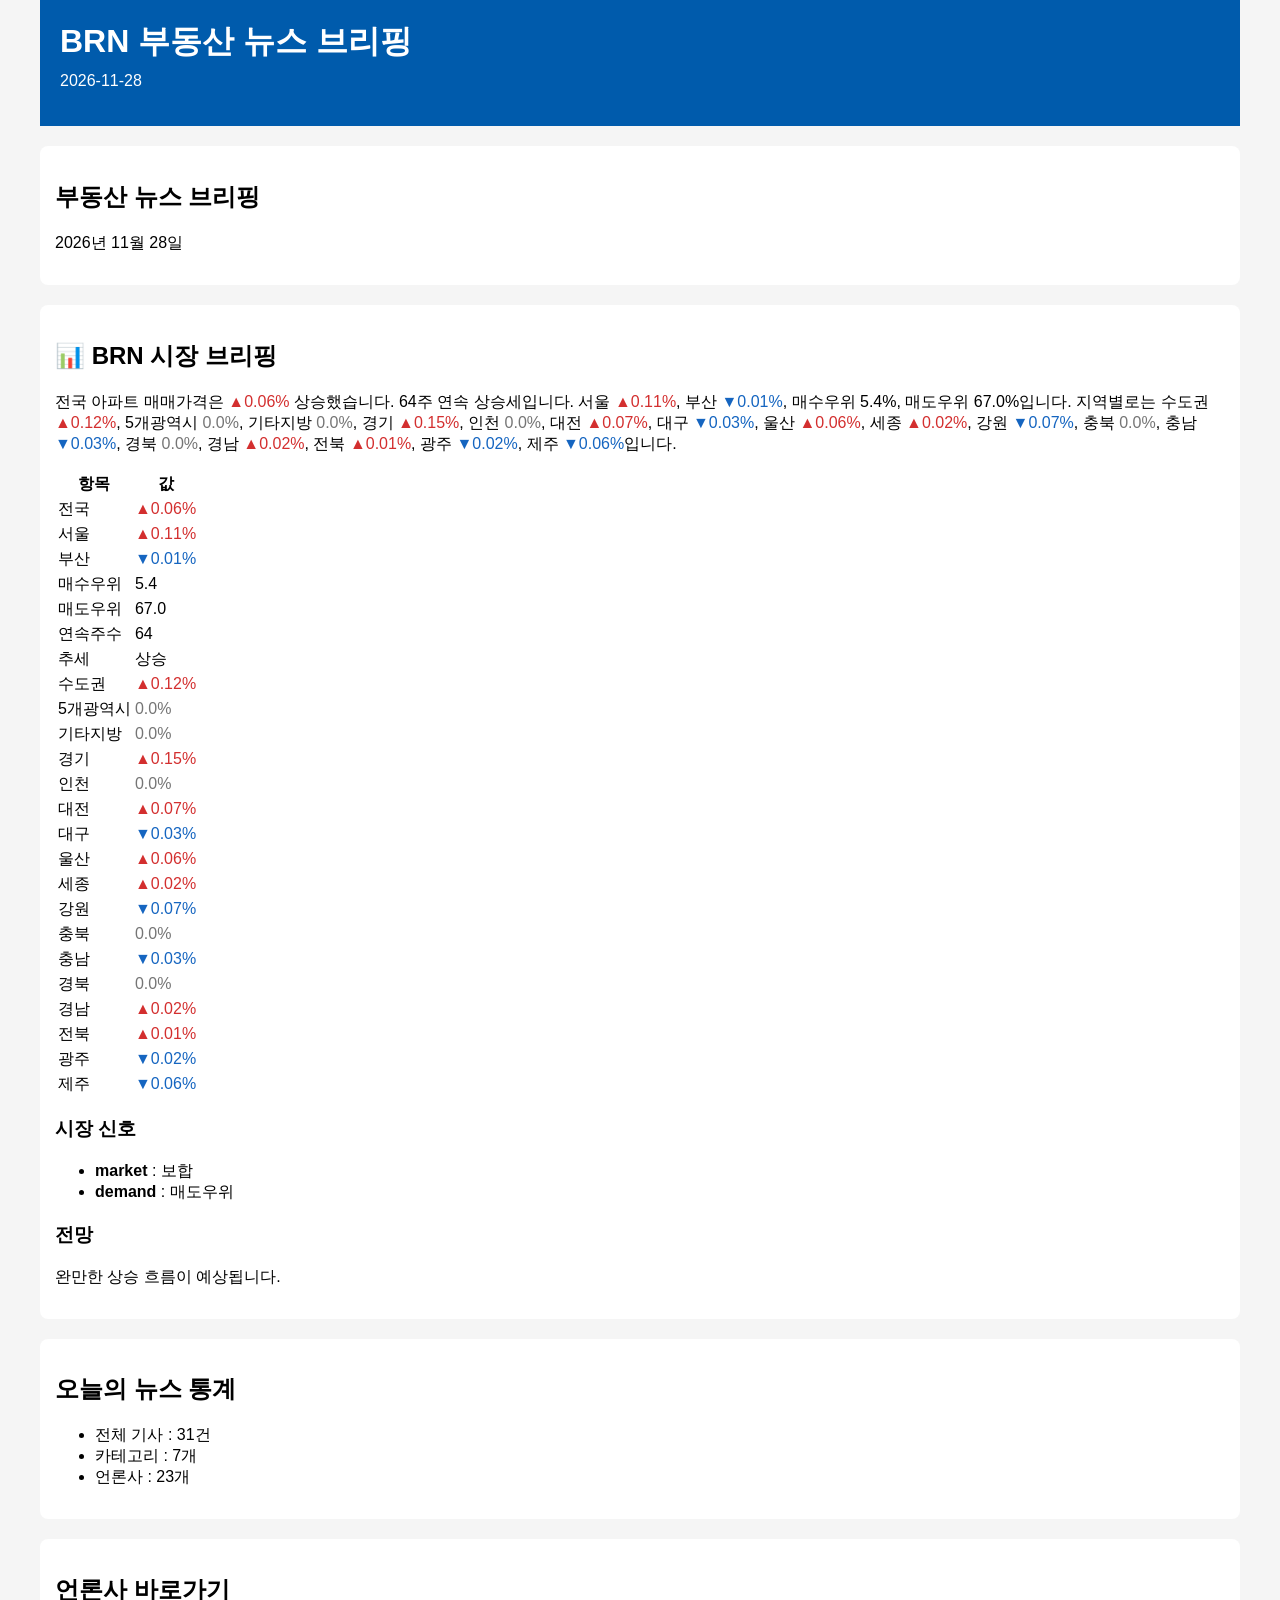
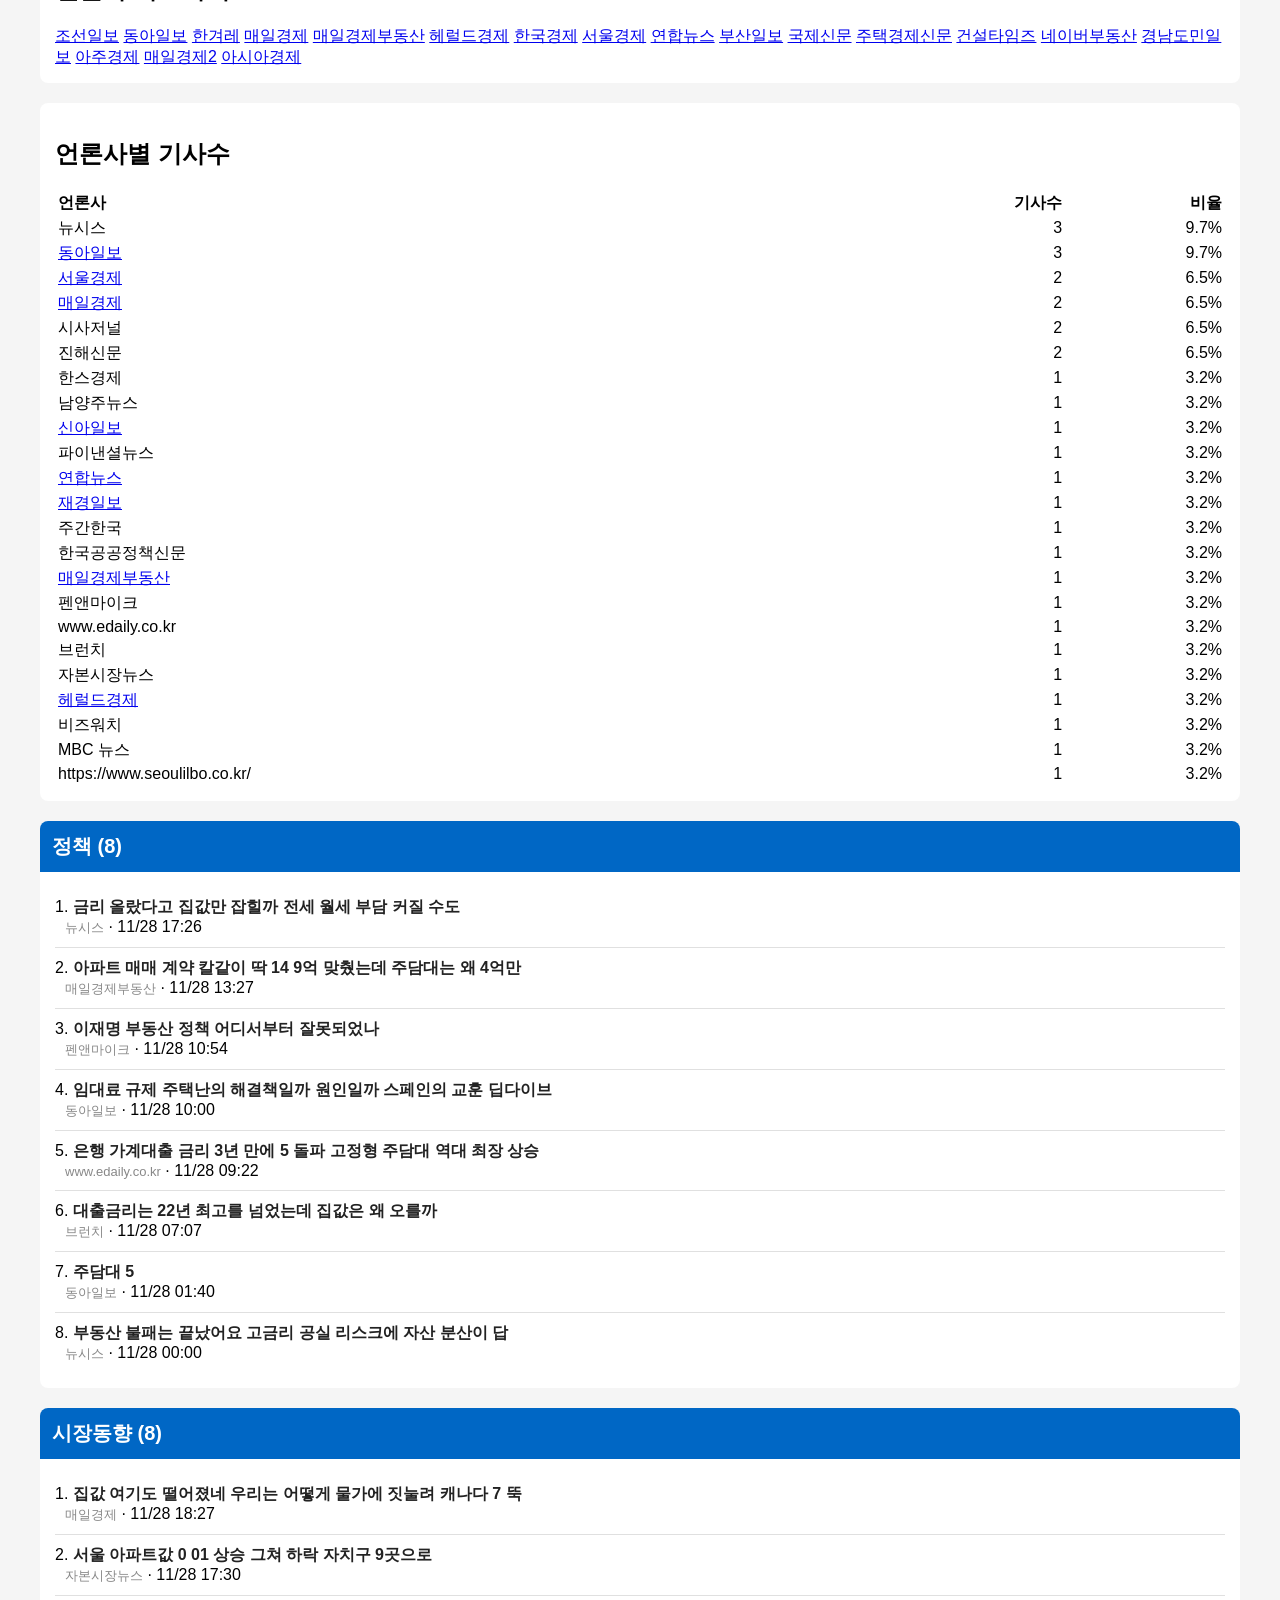
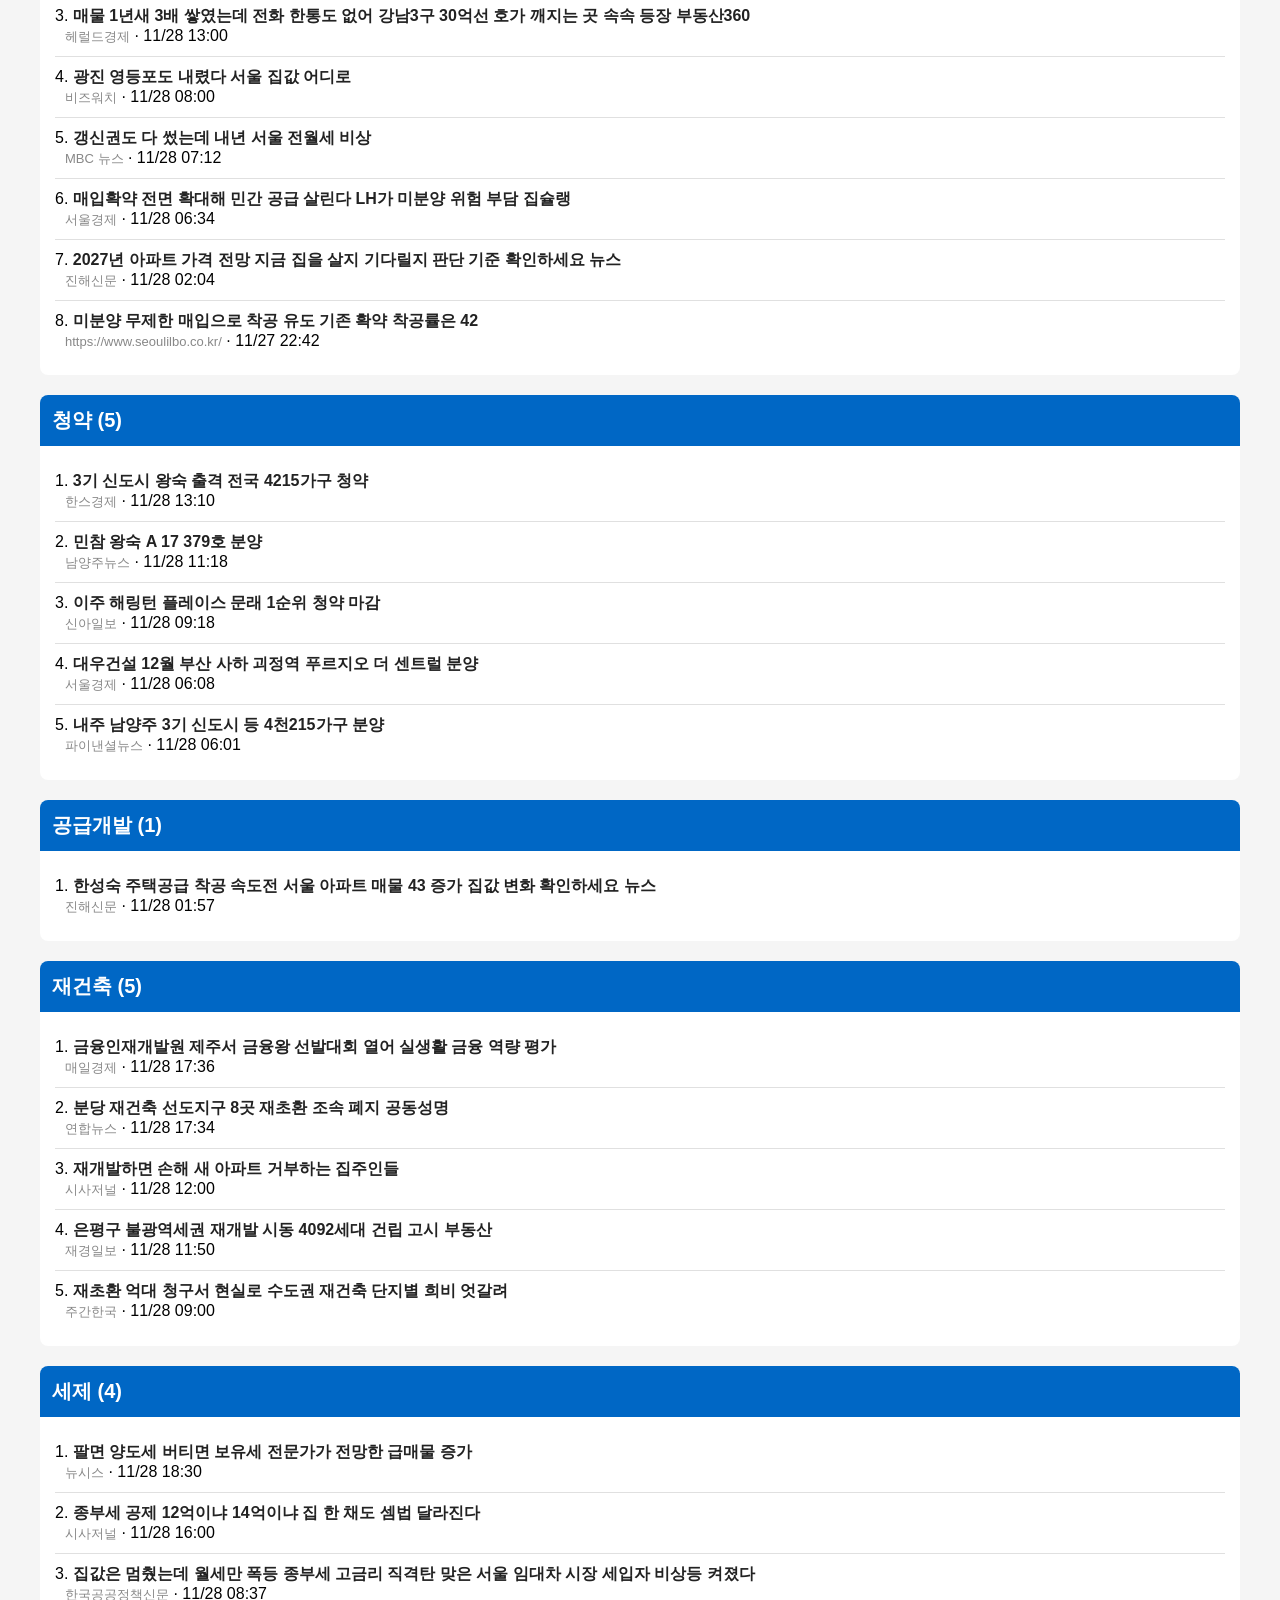
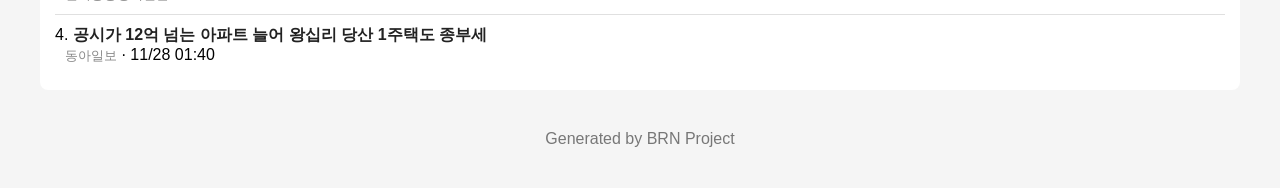
==== commit 5b881eba: "🤖 자동 업데이트: 2026-11-28 21:08 KST" ====
--- a/index.html
+++ b/index.html
@@ -183,26 +183,26 @@
 <tr><th align='left'>언론사</th><th align='right'>기사수</th><th align='right'>비율</th></tr>
 <tr><td>뉴시스</td><td align='right'>3</td><td align='right'>9.7%</td></tr>
 <tr><td><a href='https://www.donga.com/news/Economy/Realestate' target='_blank' rel='noopener noreferrer'>동아일보</a></td><td align='right'>3</td><td align='right'>9.7%</td></tr>
+<tr><td><a href='https://www.sedaily.com/' target='_blank' rel='noopener noreferrer'>서울경제</a></td><td align='right'>2</td><td align='right'>6.5%</td></tr>
 <tr><td><a href='https://www.mk.co.kr/news/realestate/' target='_blank' rel='noopener noreferrer'>매일경제</a></td><td align='right'>2</td><td align='right'>6.5%</td></tr>
 <tr><td>시사저널</td><td align='right'>2</td><td align='right'>6.5%</td></tr>
 <tr><td>진해신문</td><td align='right'>2</td><td align='right'>6.5%</td></tr>
-<tr><td>자본시장뉴스</td><td align='right'>2</td><td align='right'>6.5%</td></tr>
 <tr><td>한스경제</td><td align='right'>1</td><td align='right'>3.2%</td></tr>
 <tr><td>남양주뉴스</td><td align='right'>1</td><td align='right'>3.2%</td></tr>
-<tr><td>네이버페이 머니스토리</td><td align='right'>1</td><td align='right'>3.2%</td></tr>
 <tr><td><a href='https://www.shinailbo.co.kr/' target='_blank' rel='noopener noreferrer'>신아일보</a></td><td align='right'>1</td><td align='right'>3.2%</td></tr>
-<tr><td><a href='https://www.asiae.co.kr/' target='_blank' rel='noopener noreferrer'>아시아경제</a></td><td align='right'>1</td><td align='right'>3.2%</td></tr>
+<tr><td>파이낸셜뉴스</td><td align='right'>1</td><td align='right'>3.2%</td></tr>
 <tr><td><a href='https://www.yna.co.kr/economy/real-estate/' target='_blank' rel='noopener noreferrer'>연합뉴스</a></td><td align='right'>1</td><td align='right'>3.2%</td></tr>
 <tr><td><a href='https://www.jknews.co.kr/' target='_blank' rel='noopener noreferrer'>재경일보</a></td><td align='right'>1</td><td align='right'>3.2%</td></tr>
 <tr><td>주간한국</td><td align='right'>1</td><td align='right'>3.2%</td></tr>
-<tr><td>패트론타임스</td><td align='right'>1</td><td align='right'>3.2%</td></tr>
+<tr><td>한국공공정책신문</td><td align='right'>1</td><td align='right'>3.2%</td></tr>
 <tr><td><a href='https://www.mk.co.kr/news/realestate/' target='_blank' rel='noopener noreferrer'>매일경제부동산</a></td><td align='right'>1</td><td align='right'>3.2%</td></tr>
 <tr><td>펜앤마이크</td><td align='right'>1</td><td align='right'>3.2%</td></tr>
 <tr><td>www.edaily.co.kr</td><td align='right'>1</td><td align='right'>3.2%</td></tr>
+<tr><td>브런치</td><td align='right'>1</td><td align='right'>3.2%</td></tr>
+<tr><td>자본시장뉴스</td><td align='right'>1</td><td align='right'>3.2%</td></tr>
 <tr><td><a href='https://biz.heraldcorp.com/' target='_blank' rel='noopener noreferrer'>헤럴드경제</a></td><td align='right'>1</td><td align='right'>3.2%</td></tr>
 <tr><td>비즈워치</td><td align='right'>1</td><td align='right'>3.2%</td></tr>
 <tr><td>MBC 뉴스</td><td align='right'>1</td><td align='right'>3.2%</td></tr>
-<tr><td><a href='https://www.sedaily.com/' target='_blank' rel='noopener noreferrer'>서울경제</a></td><td align='right'>1</td><td align='right'>3.2%</td></tr>
 <tr><td>https://www.seoulilbo.co.kr/</td><td align='right'>1</td><td align='right'>3.2%</td></tr>
 </table>
 </div>
@@ -210,7 +210,7 @@
 <section class="category">
 
 <div class="category-title">
-정책 (7)
+정책 (8)
 </div>
 
 <div class="news-list">
@@ -247,13 +247,19 @@
 </div>
 <div class='news-item'>
 <div class='news-title'>
-<span class='news-no'>6.</span> <a href='https://www.donga.com/news/Economy/article/all/20261127/135106378/2' target='_blank' rel='noopener noreferrer'>주담대 5</a>
+<span class='news-no'>6.</span> <a href='https://news.google.com/rss/articles/CBMiS0FVX3lxTE51cUk4VlE4eVd1VUdfb09TS3kwME5YWnJZMVNySDUwaGhKdjNPdkdGYVh4d05FRTFXU04tZHpCTVF1YzRWMFE2TzVGcw?oc=5' target='_blank' rel='noopener noreferrer'>대출금리는 22년 최고를 넘었는데 집값은 왜 오를까</a>
+</div>
+<div class='news-meta'><span class='source'>브런치</span> <span class='pub-time'>· 11/28 07:07</span></div>
+</div>
+<div class='news-item'>
+<div class='news-title'>
+<span class='news-no'>7.</span> <a href='https://www.donga.com/news/Economy/article/all/20261127/135106378/2' target='_blank' rel='noopener noreferrer'>주담대 5</a>
 </div>
 <div class='news-meta'><span class='source'>동아일보</span> <span class='pub-time'>· 11/28 01:40</span></div>
 </div>
 <div class='news-item'>
 <div class='news-title'>
-<span class='news-no'>7.</span> <a href='https://news.google.com/rss/articles/[base64]?oc=5' target='_blank' rel='noopener noreferrer'>부동산 불패는 끝났어요 고금리 공실 리스크에 자산 분산이 답</a>
+<span class='news-no'>8.</span> <a href='https://news.google.com/rss/articles/[base64]?oc=5' target='_blank' rel='noopener noreferrer'>부동산 불패는 끝났어요 고금리 공실 리스크에 자산 분산이 답</a>
 </div>
 <div class='news-meta'><span class='source'>뉴시스</span> <span class='pub-time'>· 11/28 00:00</span></div>
 </div>
@@ -265,7 +271,7 @@
 <section class="category">
 
 <div class="category-title">
-시장동향 (9)
+시장동향 (8)
 </div>
 
 <div class="news-list">
@@ -290,37 +296,31 @@
 </div>
 <div class='news-item'>
 <div class='news-title'>
-<span class='news-no'>4.</span> <a href='https://news.google.com/rss/articles/CBMiZ0FVX3lxTE5YTWtZX2sxRDFSWkRWcXV4TlU3dDcxUjNQdDBDUjE4RkVyMkxZRFBDTzVZa0RjVlcyX1VMeDVqem9ZZktiRDZpeWtrZzd6X2xFWmswNGxRd216UUEwMXRpV0FucG1jN3c?oc=5' target='_blank' rel='noopener noreferrer'>강남 원룸 월세 97만 원 서울 전세 보증금은 올해 최저</a>
-</div>
-<div class='news-meta'><span class='source'>자본시장뉴스</span> <span class='pub-time'>· 11/28 09:52</span></div>
-</div>
-<div class='news-item'>
-<div class='news-title'>
-<span class='news-no'>5.</span> <a href='https://news.google.com/rss/articles/CBMicEFVX3lxTE1MYTQtT2dfbE13M3B4VWUtcmxMTTJVdURmTkd6bEE2LWM5ZFhlRnJDRVVuNDAxbXFfT1RFdlJDUEkxZ2psM0VQc29tdlNuR3lqLWpyT2pDWDlaYmNwSUVGS2Rtb3Y4Q1VxVzVjMHJENXM?oc=5' target='_blank' rel='noopener noreferrer'>광진 영등포도 내렸다 서울 집값 어디로</a>
+<span class='news-no'>4.</span> <a href='https://news.google.com/rss/articles/CBMicEFVX3lxTE1MYTQtT2dfbE13M3B4VWUtcmxMTTJVdURmTkd6bEE2LWM5ZFhlRnJDRVVuNDAxbXFfT1RFdlJDUEkxZ2psM0VQc29tdlNuR3lqLWpyT2pDWDlaYmNwSUVGS2Rtb3Y4Q1VxVzVjMHJENXM?oc=5' target='_blank' rel='noopener noreferrer'>광진 영등포도 내렸다 서울 집값 어디로</a>
 </div>
 <div class='news-meta'><span class='source'>비즈워치</span> <span class='pub-time'>· 11/28 08:00</span></div>
 </div>
 <div class='news-item'>
 <div class='news-title'>
-<span class='news-no'>6.</span> <a href='https://news.google.com/rss/articles/[base64]?oc=5' target='_blank' rel='noopener noreferrer'>갱신권도 다 썼는데 내년 서울 전월세 비상</a>
+<span class='news-no'>5.</span> <a href='https://news.google.com/rss/articles/[base64]?oc=5' target='_blank' rel='noopener noreferrer'>갱신권도 다 썼는데 내년 서울 전월세 비상</a>
 </div>
 <div class='news-meta'><span class='source'>MBC 뉴스</span> <span class='pub-time'>· 11/28 07:12</span></div>
 </div>
 <div class='news-item'>
 <div class='news-title'>
-<span class='news-no'>7.</span> <a href='https://www.sedaily.com/article/20120089' target='_blank' rel='noopener noreferrer'>매입확약 전면 확대해 민간 공급 살린다 LH가 미분양 위험 부담 집슐랭</a>
+<span class='news-no'>6.</span> <a href='https://www.sedaily.com/article/20120089' target='_blank' rel='noopener noreferrer'>매입확약 전면 확대해 민간 공급 살린다 LH가 미분양 위험 부담 집슐랭</a>
 </div>
 <div class='news-meta'><span class='source'>서울경제</span> <span class='pub-time'>· 11/28 06:34</span></div>
 </div>
 <div class='news-item'>
 <div class='news-title'>
-<span class='news-no'>8.</span> <a href='https://news.google.com/rss/articles/CBMifEFVX3lxTFBWZS1UN0xRLXVLNFNBRWZkYTdtc1FEMzVfaFk3RHZCWk14azFmYW5weVFPVEhoZ2NMLV9OZ2dWaVBxVEJ5T2JURmtFNjN0R0RRYUNQS0k2eDVBVjQ4bF8wcC1pRGxTZ281cWRFemh2NGFfV0VUVWd3dW5pNmc?oc=5' target='_blank' rel='noopener noreferrer'>2027년 아파트 가격 전망 지금 집을 살지 기다릴지 판단 기준 확인하세요 뉴스</a>
+<span class='news-no'>7.</span> <a href='https://news.google.com/rss/articles/CBMifEFVX3lxTFBWZS1UN0xRLXVLNFNBRWZkYTdtc1FEMzVfaFk3RHZCWk14azFmYW5weVFPVEhoZ2NMLV9OZ2dWaVBxVEJ5T2JURmtFNjN0R0RRYUNQS0k2eDVBVjQ4bF8wcC1pRGxTZ281cWRFemh2NGFfV0VUVWd3dW5pNmc?oc=5' target='_blank' rel='noopener noreferrer'>2027년 아파트 가격 전망 지금 집을 살지 기다릴지 판단 기준 확인하세요 뉴스</a>
 </div>
 <div class='news-meta'><span class='source'>진해신문</span> <span class='pub-time'>· 11/28 02:04</span></div>
 </div>
 <div class='news-item'>
 <div class='news-title'>
-<span class='news-no'>9.</span> <a href='https://news.google.com/rss/articles/CBMibkFVX3lxTE1tUkR4VG11YWduWW00UmNzb0k3VmhjT2ptYllmakw1VVRFM2F2QU1kSTY5TXRtQ0tZOFRUa3hVczI3U2VTUWpMQV8zYWRtQVoybmFsdmI0MDZxX2FYZGMxR0puT0JEQVlMTmM5LTBB?oc=5' target='_blank' rel='noopener noreferrer'>미분양 무제한 매입으로 착공 유도 기존 확약 착공률은 42</a>
+<span class='news-no'>8.</span> <a href='https://news.google.com/rss/articles/CBMibkFVX3lxTE1tUkR4VG11YWduWW00UmNzb0k3VmhjT2ptYllmakw1VVRFM2F2QU1kSTY5TXRtQ0tZOFRUa3hVczI3U2VTUWpMQV8zYWRtQVoybmFsdmI0MDZxX2FYZGMxR0puT0JEQVlMTmM5LTBB?oc=5' target='_blank' rel='noopener noreferrer'>미분양 무제한 매입으로 착공 유도 기존 확약 착공률은 42</a>
 </div>
 <div class='news-meta'><span class='source'>https://www.seoulilbo.co.kr/</span> <span class='pub-time'>· 11/27 22:42</span></div>
 </div>
@@ -351,21 +351,21 @@
 </div>
 <div class='news-item'>
 <div class='news-title'>
-<span class='news-no'>3.</span> <a href='https://news.google.com/rss/articles/CBMiW0FVX3lxTE9kUXhSMFMxcGh4QkJqUGRvMUw0TWZfS3RIQnpNYTloNTdGbl9KLTNoOE5fbjBiR3ZmV2swODRoOE1JdEJLWXRKTUdYY1BLZldRcUtfSDdnU0oydWc?oc=5' target='_blank' rel='noopener noreferrer'>구로 노원 오르는 서울 청약 수요는 소형 아파트로 몰렸어요 11월 4주 부동산</a>
-</div>
-<div class='news-meta'><span class='source'>네이버페이 머니스토리</span> <span class='pub-time'>· 11/28 10:07</span></div>
-</div>
-<div class='news-item'>
-<div class='news-title'>
-<span class='news-no'>4.</span> <a href='https://news.google.com/rss/articles/CBMicEFVX3lxTE4xNjJEOG5iSGxTa2sycFpreVdaRElrZGVTZHhwR0h2TU9UN3RGR0VHUzl6a3NKQ2dJU1BVVU5ZTzRCV3RXb29mX3lkbGF0YVRmQWVCc2h5cVhLRlFYOEZkNVA0dlZUWFdmUmo1V29HZHA?oc=5' target='_blank' rel='noopener noreferrer'>이주 해링턴 플레이스 문래 1순위 청약 마감</a>
+<span class='news-no'>3.</span> <a href='https://news.google.com/rss/articles/CBMicEFVX3lxTE4xNjJEOG5iSGxTa2sycFpreVdaRElrZGVTZHhwR0h2TU9UN3RGR0VHUzl6a3NKQ2dJU1BVVU5ZTzRCV3RXb29mX3lkbGF0YVRmQWVCc2h5cVhLRlFYOEZkNVA0dlZUWFdmUmo1V29HZHA?oc=5' target='_blank' rel='noopener noreferrer'>이주 해링턴 플레이스 문래 1순위 청약 마감</a>
 </div>
 <div class='news-meta'><span class='source'>신아일보</span> <span class='pub-time'>· 11/28 09:18</span></div>
 </div>
 <div class='news-item'>
 <div class='news-title'>
-<span class='news-no'>5.</span> <a href='https://view.asiae.co.kr/article/2026112619072264450' target='_blank' rel='noopener noreferrer'>분양가가 6억인데 부담금이 1억 미분양에 재초환까지 지방 재건축 이중고</a>
-</div>
-<div class='news-meta'><span class='source'>아시아경제</span> <span class='pub-time'>· 11/28 07:00</span></div>
+<span class='news-no'>4.</span> <a href='https://www.sedaily.com/article/20120090' target='_blank' rel='noopener noreferrer'>대우건설 12월 부산 사하 괴정역 푸르지오 더 센트럴 분양</a>
+</div>
+<div class='news-meta'><span class='source'>서울경제</span> <span class='pub-time'>· 11/28 06:08</span></div>
+</div>
+<div class='news-item'>
+<div class='news-title'>
+<span class='news-no'>5.</span> <a href='https://news.google.com/rss/articles/CBMiWkFVX3lxTFAtS3NYemlHZkV1X2VZZzVGeXFTT0gwU3FlamhaaDIxeEpoWkxPX1BIaV9EMlU3YW9WNzllUmo2a3BuckZQclhmVk5lSHZNNDhLR1lsLWd2QzdoZw?oc=5' target='_blank' rel='noopener noreferrer'>내주 남양주 3기 신도시 등 4천215가구 분양</a>
+</div>
+<div class='news-meta'><span class='source'>파이낸셜뉴스</span> <span class='pub-time'>· 11/28 06:01</span></div>
 </div>
 
 </div>
@@ -444,7 +444,7 @@
 
 <div class='news-item'>
 <div class='news-title'>
-<span class='news-no'>1.</span> <a href='https://news.google.com/rss/articles/[base64]?oc=5' target='_blank' rel='noopener noreferrer'>팔면 양도세 버티면 보유세 전문가가 전망한 급매물 증가</a>
+<span class='news-no'>1.</span> <a href='https://news.google.com/rss/articles/[base64]?oc=5' target='_blank' rel='noopener noreferrer'>팔면 양도세 버티면 보유세 전문가가 전망한 급매물 증가</a>
 </div>
 <div class='news-meta'><span class='source'>뉴시스</span> <span class='pub-time'>· 11/28 18:30</span></div>
 </div>
@@ -456,9 +456,9 @@
 </div>
 <div class='news-item'>
 <div class='news-title'>
-<span class='news-no'>3.</span> <a href='https://news.google.com/rss/articles/CBMiU0FVX3lxTE1RV1VFaHgxSXdoVzBEbW9GdHlIVEYzXzEtTHcxcWZFR0NqMDJCVmc4NHRfUmpCYlRyVHo2VGNqM2VrbkE3TjJmcFZQa0s2T1pJMGF3?oc=5' target='_blank' rel='noopener noreferrer'>집값은 멈췄는데 월세만 폭등 종부세 고금리 직격탄 맞은 서울 임대차 시장 세입자 비상등 켜졌다</a>
-</div>
-<div class='news-meta'><span class='source'>패트론타임스</span> <span class='pub-time'>· 11/28 08:38</span></div>
+<span class='news-no'>3.</span> <a href='https://news.google.com/rss/articles/CBMiQ0FVX3lxTFBHQmRyQl8yd01nSGd0T2dKXzFmMUNvVVhDMzdEbjU2Zm1pcG84V0Nyc0pqSEVuaEpiYUVpT2VJcnZWQjQ?oc=5' target='_blank' rel='noopener noreferrer'>집값은 멈췄는데 월세만 폭등 종부세 고금리 직격탄 맞은 서울 임대차 시장 세입자 비상등 켜졌다</a>
+</div>
+<div class='news-meta'><span class='source'>한국공공정책신문</span> <span class='pub-time'>· 11/28 08:37</span></div>
 </div>
 <div class='news-item'>
 <div class='news-title'>
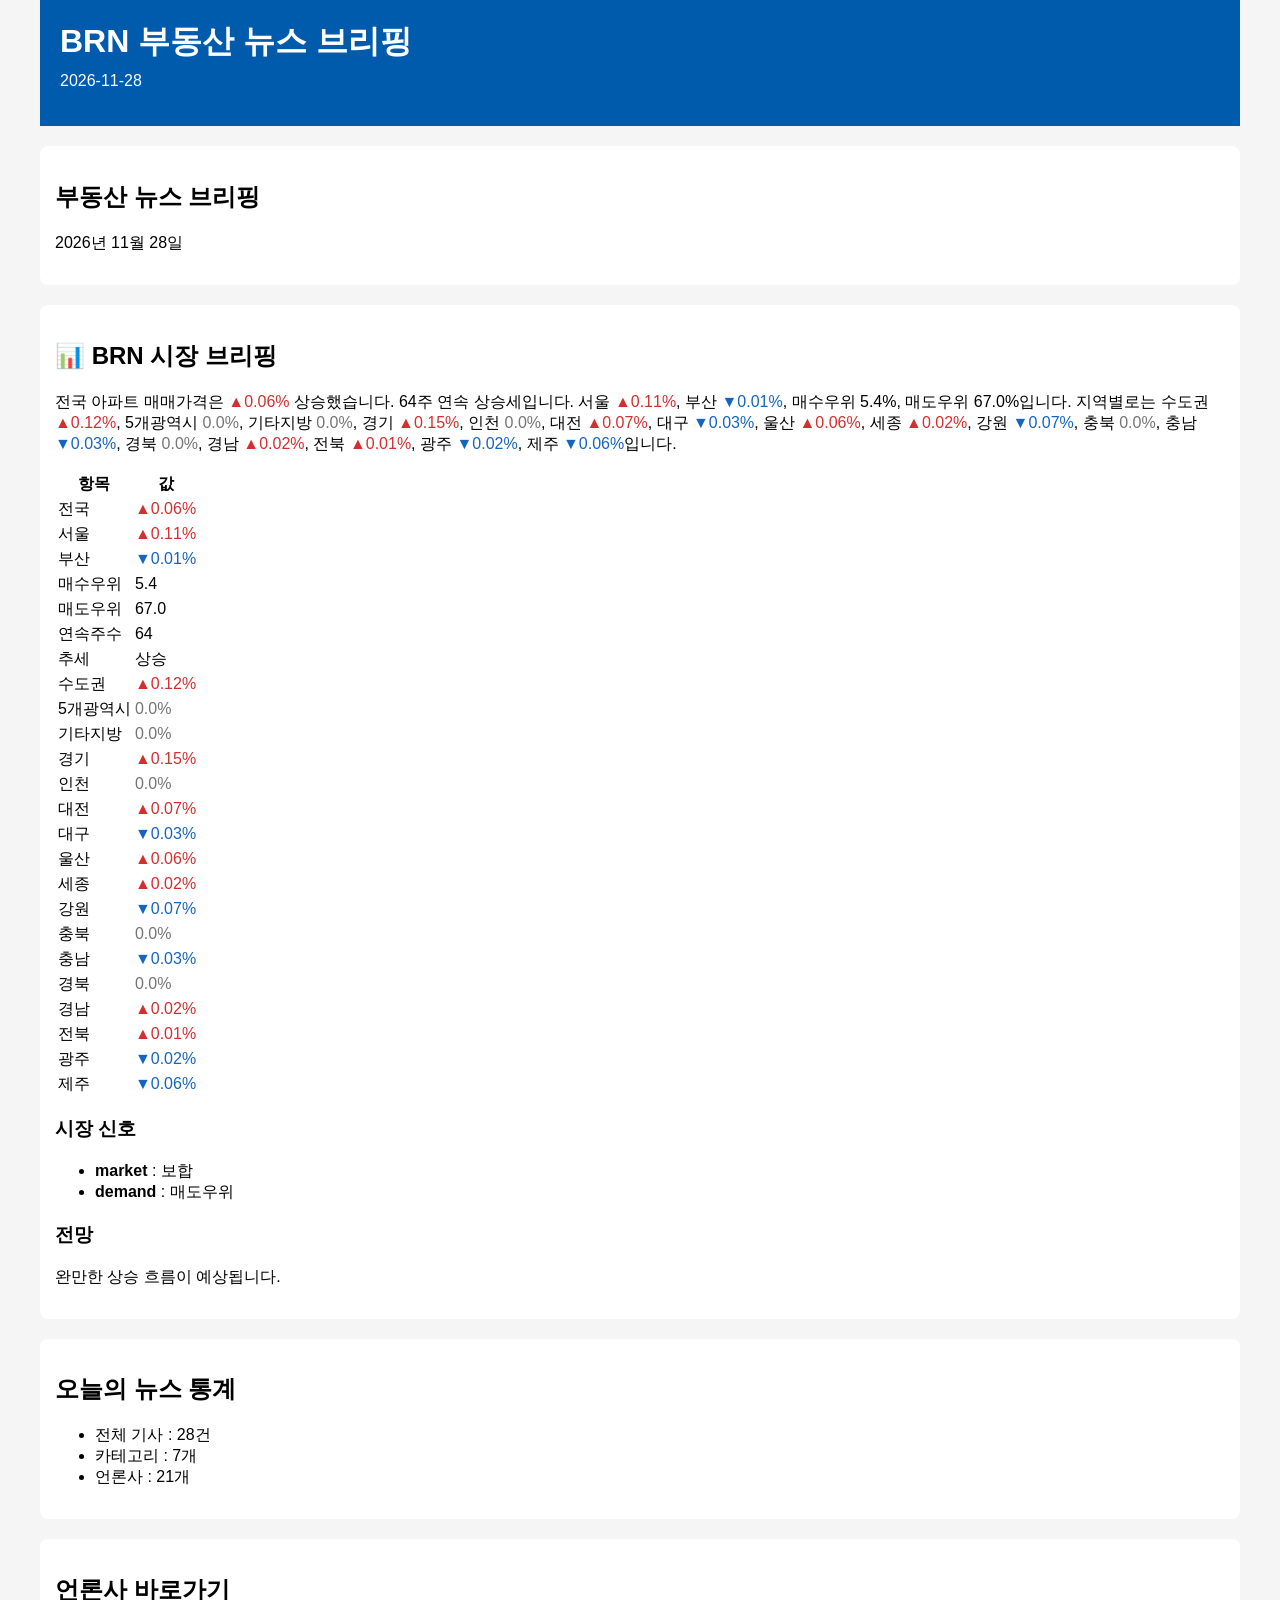
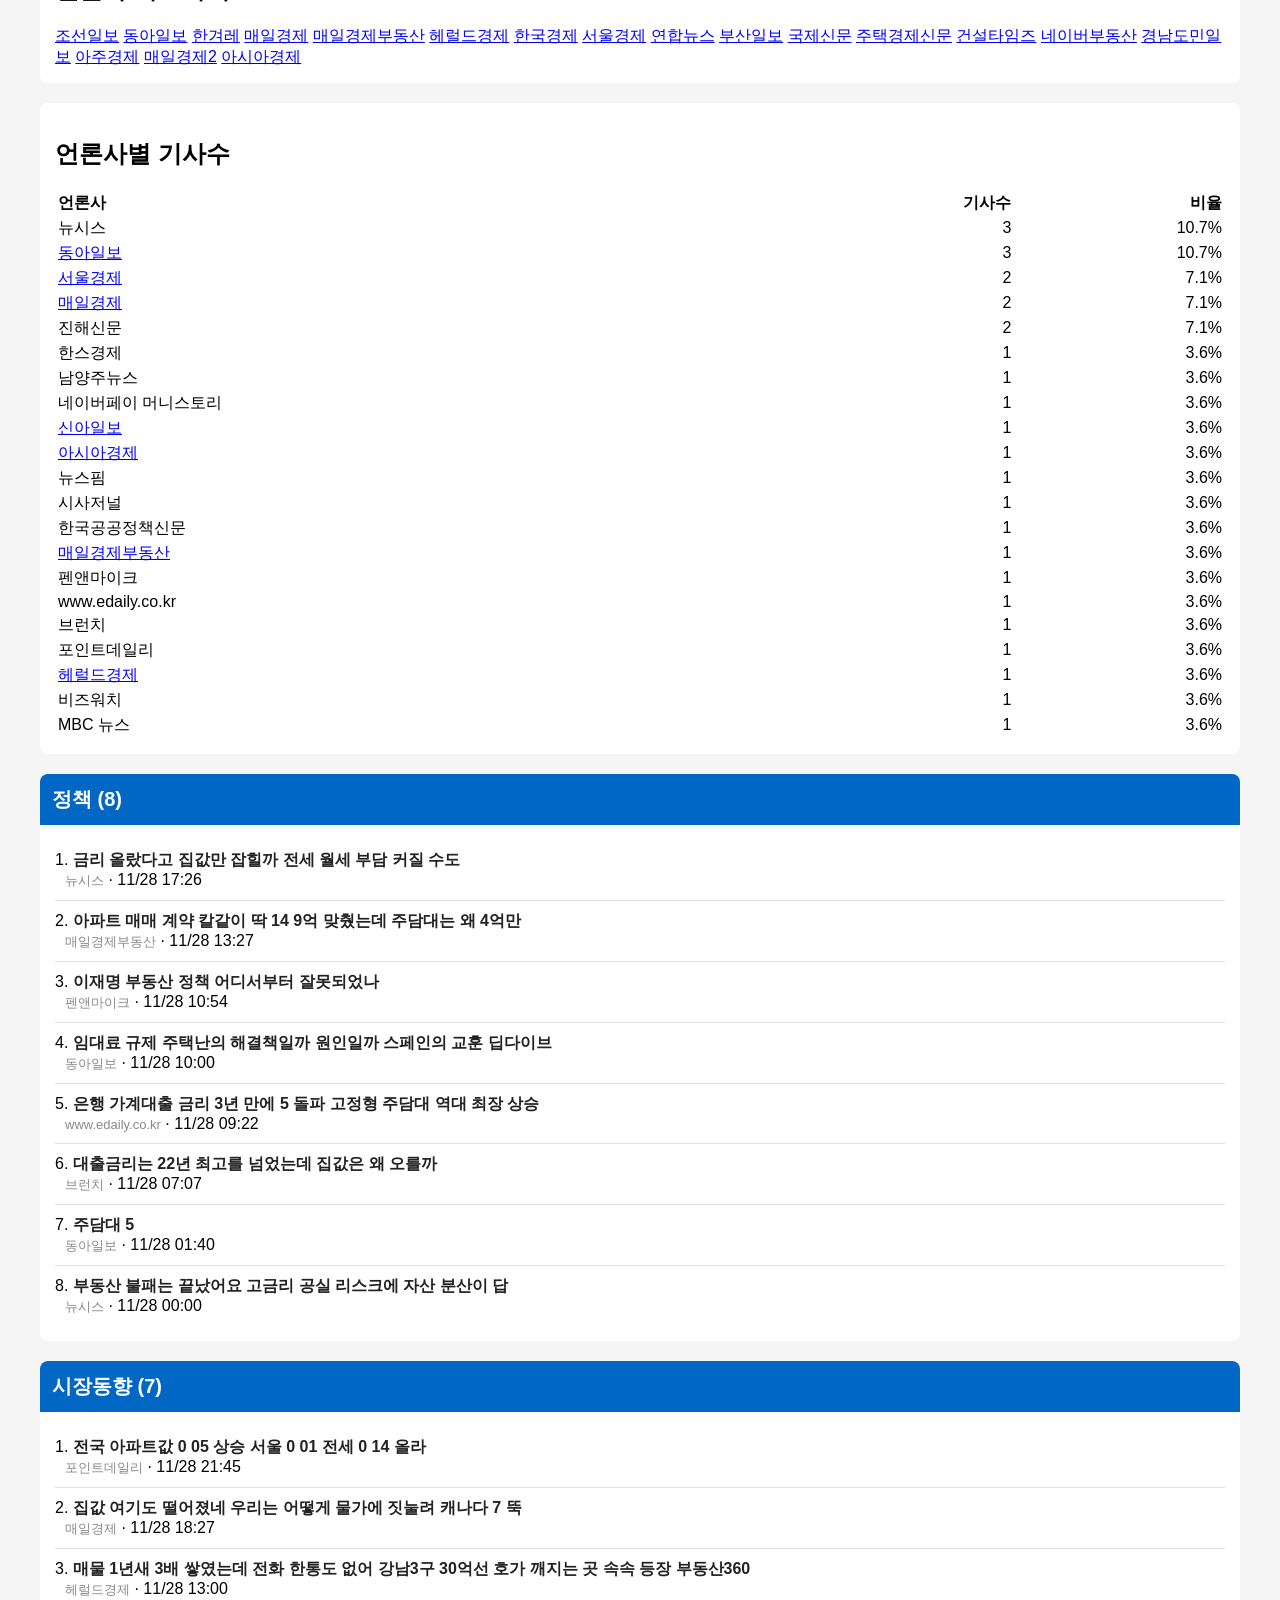
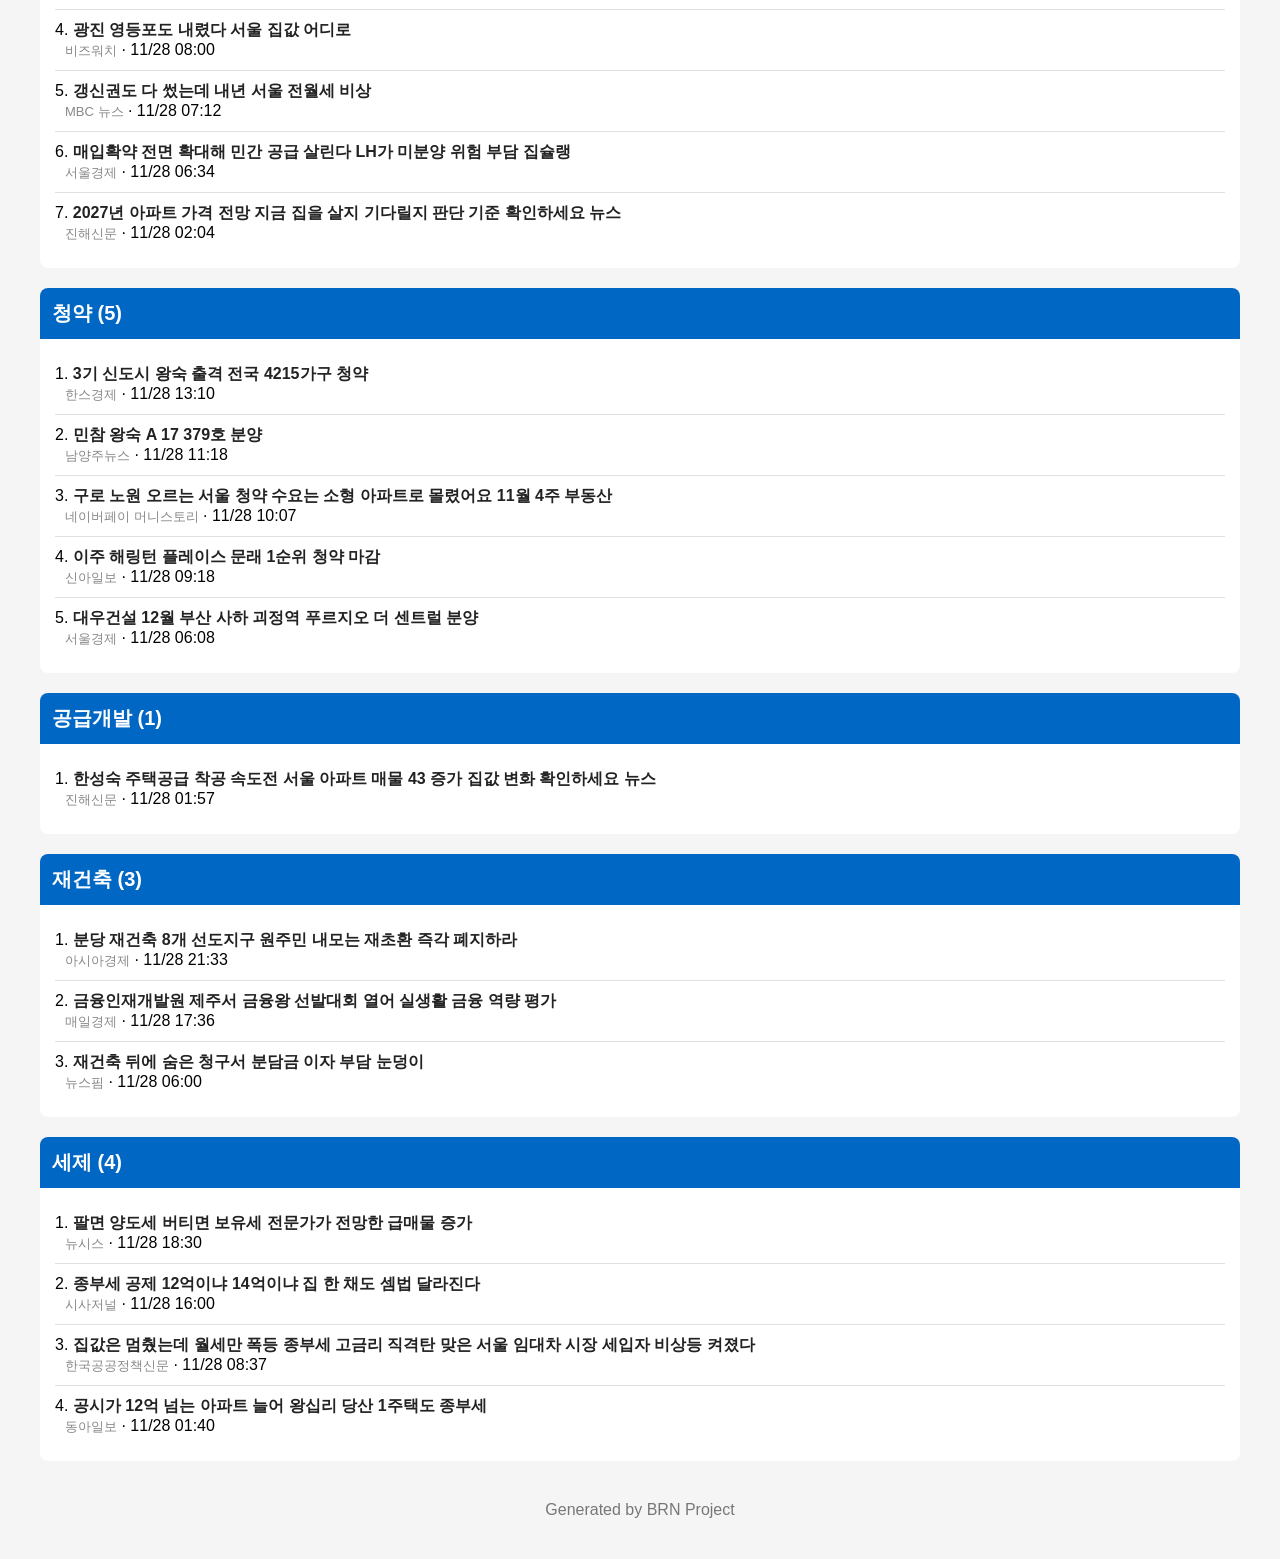
==== commit 7dc6e73c: "🤖 자동 업데이트: 2026-11-28 22:08 KST" ====
--- a/index.html
+++ b/index.html
@@ -149,9 +149,9 @@
 <div class='summary'>
 <h2>오늘의 뉴스 통계</h2>
 <ul>
-<li>전체 기사 : 31건</li>
+<li>전체 기사 : 28건</li>
 <li>카테고리 : 7개</li>
-<li>언론사 : 23개</li>
+<li>언론사 : 21개</li>
 </ul>
 </div>
 <div class='summary'>
@@ -181,29 +181,27 @@
 <h2>언론사별 기사수</h2>
 <table style='width:100%'>
 <tr><th align='left'>언론사</th><th align='right'>기사수</th><th align='right'>비율</th></tr>
-<tr><td>뉴시스</td><td align='right'>3</td><td align='right'>9.7%</td></tr>
-<tr><td><a href='https://www.donga.com/news/Economy/Realestate' target='_blank' rel='noopener noreferrer'>동아일보</a></td><td align='right'>3</td><td align='right'>9.7%</td></tr>
-<tr><td><a href='https://www.sedaily.com/' target='_blank' rel='noopener noreferrer'>서울경제</a></td><td align='right'>2</td><td align='right'>6.5%</td></tr>
-<tr><td><a href='https://www.mk.co.kr/news/realestate/' target='_blank' rel='noopener noreferrer'>매일경제</a></td><td align='right'>2</td><td align='right'>6.5%</td></tr>
-<tr><td>시사저널</td><td align='right'>2</td><td align='right'>6.5%</td></tr>
-<tr><td>진해신문</td><td align='right'>2</td><td align='right'>6.5%</td></tr>
-<tr><td>한스경제</td><td align='right'>1</td><td align='right'>3.2%</td></tr>
-<tr><td>남양주뉴스</td><td align='right'>1</td><td align='right'>3.2%</td></tr>
-<tr><td><a href='https://www.shinailbo.co.kr/' target='_blank' rel='noopener noreferrer'>신아일보</a></td><td align='right'>1</td><td align='right'>3.2%</td></tr>
-<tr><td>파이낸셜뉴스</td><td align='right'>1</td><td align='right'>3.2%</td></tr>
-<tr><td><a href='https://www.yna.co.kr/economy/real-estate/' target='_blank' rel='noopener noreferrer'>연합뉴스</a></td><td align='right'>1</td><td align='right'>3.2%</td></tr>
-<tr><td><a href='https://www.jknews.co.kr/' target='_blank' rel='noopener noreferrer'>재경일보</a></td><td align='right'>1</td><td align='right'>3.2%</td></tr>
-<tr><td>주간한국</td><td align='right'>1</td><td align='right'>3.2%</td></tr>
-<tr><td>한국공공정책신문</td><td align='right'>1</td><td align='right'>3.2%</td></tr>
-<tr><td><a href='https://www.mk.co.kr/news/realestate/' target='_blank' rel='noopener noreferrer'>매일경제부동산</a></td><td align='right'>1</td><td align='right'>3.2%</td></tr>
-<tr><td>펜앤마이크</td><td align='right'>1</td><td align='right'>3.2%</td></tr>
-<tr><td>www.edaily.co.kr</td><td align='right'>1</td><td align='right'>3.2%</td></tr>
-<tr><td>브런치</td><td align='right'>1</td><td align='right'>3.2%</td></tr>
-<tr><td>자본시장뉴스</td><td align='right'>1</td><td align='right'>3.2%</td></tr>
-<tr><td><a href='https://biz.heraldcorp.com/' target='_blank' rel='noopener noreferrer'>헤럴드경제</a></td><td align='right'>1</td><td align='right'>3.2%</td></tr>
-<tr><td>비즈워치</td><td align='right'>1</td><td align='right'>3.2%</td></tr>
-<tr><td>MBC 뉴스</td><td align='right'>1</td><td align='right'>3.2%</td></tr>
-<tr><td>https://www.seoulilbo.co.kr/</td><td align='right'>1</td><td align='right'>3.2%</td></tr>
+<tr><td>뉴시스</td><td align='right'>3</td><td align='right'>10.7%</td></tr>
+<tr><td><a href='https://www.donga.com/news/Economy/Realestate' target='_blank' rel='noopener noreferrer'>동아일보</a></td><td align='right'>3</td><td align='right'>10.7%</td></tr>
+<tr><td><a href='https://www.sedaily.com/' target='_blank' rel='noopener noreferrer'>서울경제</a></td><td align='right'>2</td><td align='right'>7.1%</td></tr>
+<tr><td><a href='https://www.mk.co.kr/news/realestate/' target='_blank' rel='noopener noreferrer'>매일경제</a></td><td align='right'>2</td><td align='right'>7.1%</td></tr>
+<tr><td>진해신문</td><td align='right'>2</td><td align='right'>7.1%</td></tr>
+<tr><td>한스경제</td><td align='right'>1</td><td align='right'>3.6%</td></tr>
+<tr><td>남양주뉴스</td><td align='right'>1</td><td align='right'>3.6%</td></tr>
+<tr><td>네이버페이 머니스토리</td><td align='right'>1</td><td align='right'>3.6%</td></tr>
+<tr><td><a href='https://www.shinailbo.co.kr/' target='_blank' rel='noopener noreferrer'>신아일보</a></td><td align='right'>1</td><td align='right'>3.6%</td></tr>
+<tr><td><a href='https://www.asiae.co.kr/' target='_blank' rel='noopener noreferrer'>아시아경제</a></td><td align='right'>1</td><td align='right'>3.6%</td></tr>
+<tr><td>뉴스핌</td><td align='right'>1</td><td align='right'>3.6%</td></tr>
+<tr><td>시사저널</td><td align='right'>1</td><td align='right'>3.6%</td></tr>
+<tr><td>한국공공정책신문</td><td align='right'>1</td><td align='right'>3.6%</td></tr>
+<tr><td><a href='https://www.mk.co.kr/news/realestate/' target='_blank' rel='noopener noreferrer'>매일경제부동산</a></td><td align='right'>1</td><td align='right'>3.6%</td></tr>
+<tr><td>펜앤마이크</td><td align='right'>1</td><td align='right'>3.6%</td></tr>
+<tr><td>www.edaily.co.kr</td><td align='right'>1</td><td align='right'>3.6%</td></tr>
+<tr><td>브런치</td><td align='right'>1</td><td align='right'>3.6%</td></tr>
+<tr><td>포인트데일리</td><td align='right'>1</td><td align='right'>3.6%</td></tr>
+<tr><td><a href='https://biz.heraldcorp.com/' target='_blank' rel='noopener noreferrer'>헤럴드경제</a></td><td align='right'>1</td><td align='right'>3.6%</td></tr>
+<tr><td>비즈워치</td><td align='right'>1</td><td align='right'>3.6%</td></tr>
+<tr><td>MBC 뉴스</td><td align='right'>1</td><td align='right'>3.6%</td></tr>
 </table>
 </div>
 
@@ -271,25 +269,25 @@
 <section class="category">
 
 <div class="category-title">
-시장동향 (8)
-</div>
-
-<div class="news-list">
-
-<div class='news-item'>
-<div class='news-title'>
-<span class='news-no'>1.</span> <a href='https://news.google.com/rss/articles/CBMiUkFVX3lxTFAwMkt2VTlGVFBHRVFWakZBWXFZV1ZNMmlaY0daSXVkMUxnMG1oaGx5Z2ZoTUJzaWFrQ0tjRUJBWkRmQTYycEhqTFFaX1JyUzk3NXc?oc=5' target='_blank' rel='noopener noreferrer'>집값 여기도 떨어졌네 우리는 어떻게 물가에 짓눌려 캐나다 7 뚝</a>
+시장동향 (7)
+</div>
+
+<div class="news-list">
+
+<div class='news-item'>
+<div class='news-title'>
+<span class='news-no'>1.</span> <a href='https://news.google.com/rss/articles/[base64]?oc=5' target='_blank' rel='noopener noreferrer'>전국 아파트값 0 05 상승 서울 0 01 전세 0 14 올라</a>
+</div>
+<div class='news-meta'><span class='source'>포인트데일리</span> <span class='pub-time'>· 11/28 21:45</span></div>
+</div>
+<div class='news-item'>
+<div class='news-title'>
+<span class='news-no'>2.</span> <a href='https://news.google.com/rss/articles/CBMiUkFVX3lxTFAwMkt2VTlGVFBHRVFWakZBWXFZV1ZNMmlaY0daSXVkMUxnMG1oaGx5Z2ZoTUJzaWFrQ0tjRUJBWkRmQTYycEhqTFFaX1JyUzk3NXc?oc=5' target='_blank' rel='noopener noreferrer'>집값 여기도 떨어졌네 우리는 어떻게 물가에 짓눌려 캐나다 7 뚝</a>
 </div>
 <div class='news-meta'><span class='source'>매일경제</span> <span class='pub-time'>· 11/28 18:27</span></div>
 </div>
 <div class='news-item'>
 <div class='news-title'>
-<span class='news-no'>2.</span> <a href='https://news.google.com/rss/articles/CBMiZ0FVX3lxTE5vSHJ6Z202UGJjMkt4Q09NM3REYjhCQjI4T0toQ0gtX1dPdUR5R1F1VV8tTnN6YmlrVUw3c1ZPSFJJRzFMeUxIN1lsU3BxWUpOc3BDd2VjbnRNTWZjSjY4VXU5VUxlVHc?oc=5' target='_blank' rel='noopener noreferrer'>서울 아파트값 0 01 상승 그쳐 하락 자치구 9곳으로</a>
-</div>
-<div class='news-meta'><span class='source'>자본시장뉴스</span> <span class='pub-time'>· 11/28 17:30</span></div>
-</div>
-<div class='news-item'>
-<div class='news-title'>
 <span class='news-no'>3.</span> <a href='https://biz.heraldcorp.com/article/10952101' target='_blank' rel='noopener noreferrer'>매물 1년새 3배 쌓였는데 전화 한통도 없어 강남3구 30억선 호가 깨지는 곳 속속 등장 부동산360</a>
 </div>
 <div class='news-meta'><span class='source'>헤럴드경제</span> <span class='pub-time'>· 11/28 13:00</span></div>
@@ -318,12 +316,6 @@
 </div>
 <div class='news-meta'><span class='source'>진해신문</span> <span class='pub-time'>· 11/28 02:04</span></div>
 </div>
-<div class='news-item'>
-<div class='news-title'>
-<span class='news-no'>8.</span> <a href='https://news.google.com/rss/articles/CBMibkFVX3lxTE1tUkR4VG11YWduWW00UmNzb0k3VmhjT2ptYllmakw1VVRFM2F2QU1kSTY5TXRtQ0tZOFRUa3hVczI3U2VTUWpMQV8zYWRtQVoybmFsdmI0MDZxX2FYZGMxR0puT0JEQVlMTmM5LTBB?oc=5' target='_blank' rel='noopener noreferrer'>미분양 무제한 매입으로 착공 유도 기존 확약 착공률은 42</a>
-</div>
-<div class='news-meta'><span class='source'>https://www.seoulilbo.co.kr/</span> <span class='pub-time'>· 11/27 22:42</span></div>
-</div>
 
 </div>
 </section>
@@ -351,22 +343,22 @@
 </div>
 <div class='news-item'>
 <div class='news-title'>
-<span class='news-no'>3.</span> <a href='https://news.google.com/rss/articles/CBMicEFVX3lxTE4xNjJEOG5iSGxTa2sycFpreVdaRElrZGVTZHhwR0h2TU9UN3RGR0VHUzl6a3NKQ2dJU1BVVU5ZTzRCV3RXb29mX3lkbGF0YVRmQWVCc2h5cVhLRlFYOEZkNVA0dlZUWFdmUmo1V29HZHA?oc=5' target='_blank' rel='noopener noreferrer'>이주 해링턴 플레이스 문래 1순위 청약 마감</a>
+<span class='news-no'>3.</span> <a href='https://news.google.com/rss/articles/CBMiW0FVX3lxTE9kUXhSMFMxcGh4QkJqUGRvMUw0TWZfS3RIQnpNYTloNTdGbl9KLTNoOE5fbjBiR3ZmV2swODRoOE1JdEJLWXRKTUdYY1BLZldRcUtfSDdnU0oydWc?oc=5' target='_blank' rel='noopener noreferrer'>구로 노원 오르는 서울 청약 수요는 소형 아파트로 몰렸어요 11월 4주 부동산</a>
+</div>
+<div class='news-meta'><span class='source'>네이버페이 머니스토리</span> <span class='pub-time'>· 11/28 10:07</span></div>
+</div>
+<div class='news-item'>
+<div class='news-title'>
+<span class='news-no'>4.</span> <a href='https://news.google.com/rss/articles/CBMicEFVX3lxTE4xNjJEOG5iSGxTa2sycFpreVdaRElrZGVTZHhwR0h2TU9UN3RGR0VHUzl6a3NKQ2dJU1BVVU5ZTzRCV3RXb29mX3lkbGF0YVRmQWVCc2h5cVhLRlFYOEZkNVA0dlZUWFdmUmo1V29HZHA?oc=5' target='_blank' rel='noopener noreferrer'>이주 해링턴 플레이스 문래 1순위 청약 마감</a>
 </div>
 <div class='news-meta'><span class='source'>신아일보</span> <span class='pub-time'>· 11/28 09:18</span></div>
 </div>
 <div class='news-item'>
 <div class='news-title'>
-<span class='news-no'>4.</span> <a href='https://www.sedaily.com/article/20120090' target='_blank' rel='noopener noreferrer'>대우건설 12월 부산 사하 괴정역 푸르지오 더 센트럴 분양</a>
+<span class='news-no'>5.</span> <a href='https://www.sedaily.com/article/20120090' target='_blank' rel='noopener noreferrer'>대우건설 12월 부산 사하 괴정역 푸르지오 더 센트럴 분양</a>
 </div>
 <div class='news-meta'><span class='source'>서울경제</span> <span class='pub-time'>· 11/28 06:08</span></div>
 </div>
-<div class='news-item'>
-<div class='news-title'>
-<span class='news-no'>5.</span> <a href='https://news.google.com/rss/articles/CBMiWkFVX3lxTFAtS3NYemlHZkV1X2VZZzVGeXFTT0gwU3FlamhaaDIxeEpoWkxPX1BIaV9EMlU3YW9WNzllUmo2a3BuckZQclhmVk5lSHZNNDhLR1lsLWd2QzdoZw?oc=5' target='_blank' rel='noopener noreferrer'>내주 남양주 3기 신도시 등 4천215가구 분양</a>
-</div>
-<div class='news-meta'><span class='source'>파이낸셜뉴스</span> <span class='pub-time'>· 11/28 06:01</span></div>
-</div>
 
 </div>
 </section>
@@ -394,40 +386,28 @@
 <section class="category">
 
 <div class="category-title">
-재건축 (5)
-</div>
-
-<div class="news-list">
-
-<div class='news-item'>
-<div class='news-title'>
-<span class='news-no'>1.</span> <a href='https://www.mk.co.kr/news/economy/12220733' target='_blank' rel='noopener noreferrer'>금융인재개발원 제주서 금융왕 선발대회 열어 실생활 금융 역량 평가</a>
+재건축 (3)
+</div>
+
+<div class="news-list">
+
+<div class='news-item'>
+<div class='news-title'>
+<span class='news-no'>1.</span> <a href='https://view.asiae.co.kr/article/2026112821330184996' target='_blank' rel='noopener noreferrer'>분당 재건축 8개 선도지구 원주민 내모는 재초환 즉각 폐지하라</a>
+</div>
+<div class='news-meta'><span class='source'>아시아경제</span> <span class='pub-time'>· 11/28 21:33</span></div>
+</div>
+<div class='news-item'>
+<div class='news-title'>
+<span class='news-no'>2.</span> <a href='https://www.mk.co.kr/news/economy/12220733' target='_blank' rel='noopener noreferrer'>금융인재개발원 제주서 금융왕 선발대회 열어 실생활 금융 역량 평가</a>
 </div>
 <div class='news-meta'><span class='source'>매일경제</span> <span class='pub-time'>· 11/28 17:36</span></div>
 </div>
 <div class='news-item'>
 <div class='news-title'>
-<span class='news-no'>2.</span> <a href='https://www.yna.co.kr/view/AKR20261128042900003' target='_blank' rel='noopener noreferrer'>분당 재건축 선도지구 8곳 재초환 조속 폐지 공동성명</a>
-</div>
-<div class='news-meta'><span class='source'>연합뉴스</span> <span class='pub-time'>· 11/28 17:34</span></div>
-</div>
-<div class='news-item'>
-<div class='news-title'>
-<span class='news-no'>3.</span> <a href='https://news.google.com/rss/articles/[base64]?oc=5' target='_blank' rel='noopener noreferrer'>재개발하면 손해 새 아파트 거부하는 집주인들</a>
-</div>
-<div class='news-meta'><span class='source'>시사저널</span> <span class='pub-time'>· 11/28 12:00</span></div>
-</div>
-<div class='news-item'>
-<div class='news-title'>
-<span class='news-no'>4.</span> <a href='https://news.google.com/rss/articles/CBMiS0FVX3lxTE4tV2hrRk9aS0luWWkzWC1EdTFJTWxOTHhDMGRaam16X3BIQ0pMU2duSEI2aVhzRmN3R0Z1N0ZnUGNwNXRqSF94aWY2SQ?oc=5' target='_blank' rel='noopener noreferrer'>은평구 불광역세권 재개발 시동 4092세대 건립 고시 부동산</a>
-</div>
-<div class='news-meta'><span class='source'>재경일보</span> <span class='pub-time'>· 11/28 11:50</span></div>
-</div>
-<div class='news-item'>
-<div class='news-title'>
-<span class='news-no'>5.</span> <a href='https://news.google.com/rss/articles/[base64]?oc=5' target='_blank' rel='noopener noreferrer'>재초환 억대 청구서 현실로 수도권 재건축 단지별 희비 엇갈려</a>
-</div>
-<div class='news-meta'><span class='source'>주간한국</span> <span class='pub-time'>· 11/28 09:00</span></div>
+<span class='news-no'>3.</span> <a href='https://news.google.com/rss/articles/CBMiXEFVX3lxTE1WNG03a291dWNVeE84NS1Kb3Z6Wkw2Mm9PQldrQTRjN2o0NzJHMVU2eHNDdUI4OEs1NFd4RVdYNVNmXzdYaG9wYnUzT1pXTU9weW8xaUF3Nm0zTTIw?oc=5' target='_blank' rel='noopener noreferrer'>재건축 뒤에 숨은 청구서 분담금 이자 부담 눈덩이</a>
+</div>
+<div class='news-meta'><span class='source'>뉴스핌</span> <span class='pub-time'>· 11/28 06:00</span></div>
 </div>
 
 </div>
@@ -444,7 +424,7 @@
 
 <div class='news-item'>
 <div class='news-title'>
-<span class='news-no'>1.</span> <a href='https://news.google.com/rss/articles/[base64]?oc=5' target='_blank' rel='noopener noreferrer'>팔면 양도세 버티면 보유세 전문가가 전망한 급매물 증가</a>
+<span class='news-no'>1.</span> <a href='https://news.google.com/rss/articles/[base64]?oc=5' target='_blank' rel='noopener noreferrer'>팔면 양도세 버티면 보유세 전문가가 전망한 급매물 증가</a>
 </div>
 <div class='news-meta'><span class='source'>뉴시스</span> <span class='pub-time'>· 11/28 18:30</span></div>
 </div>
